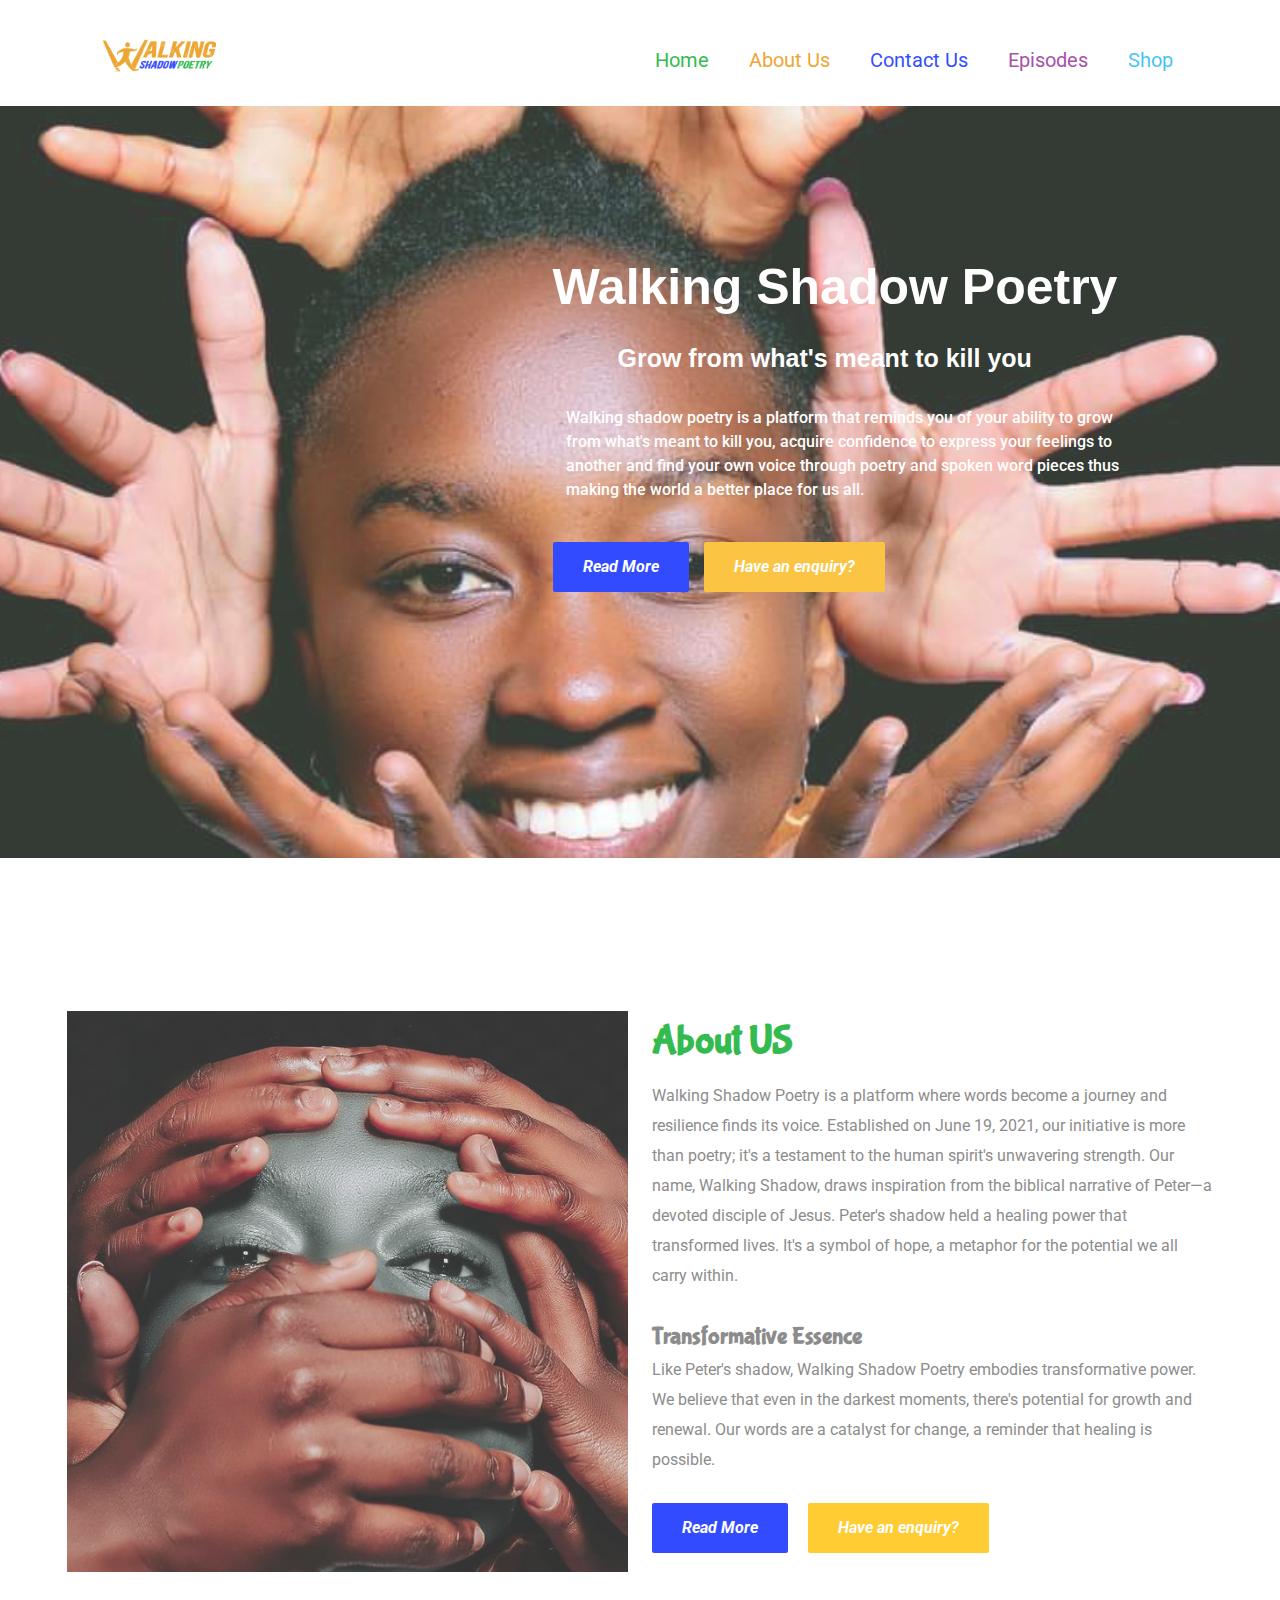
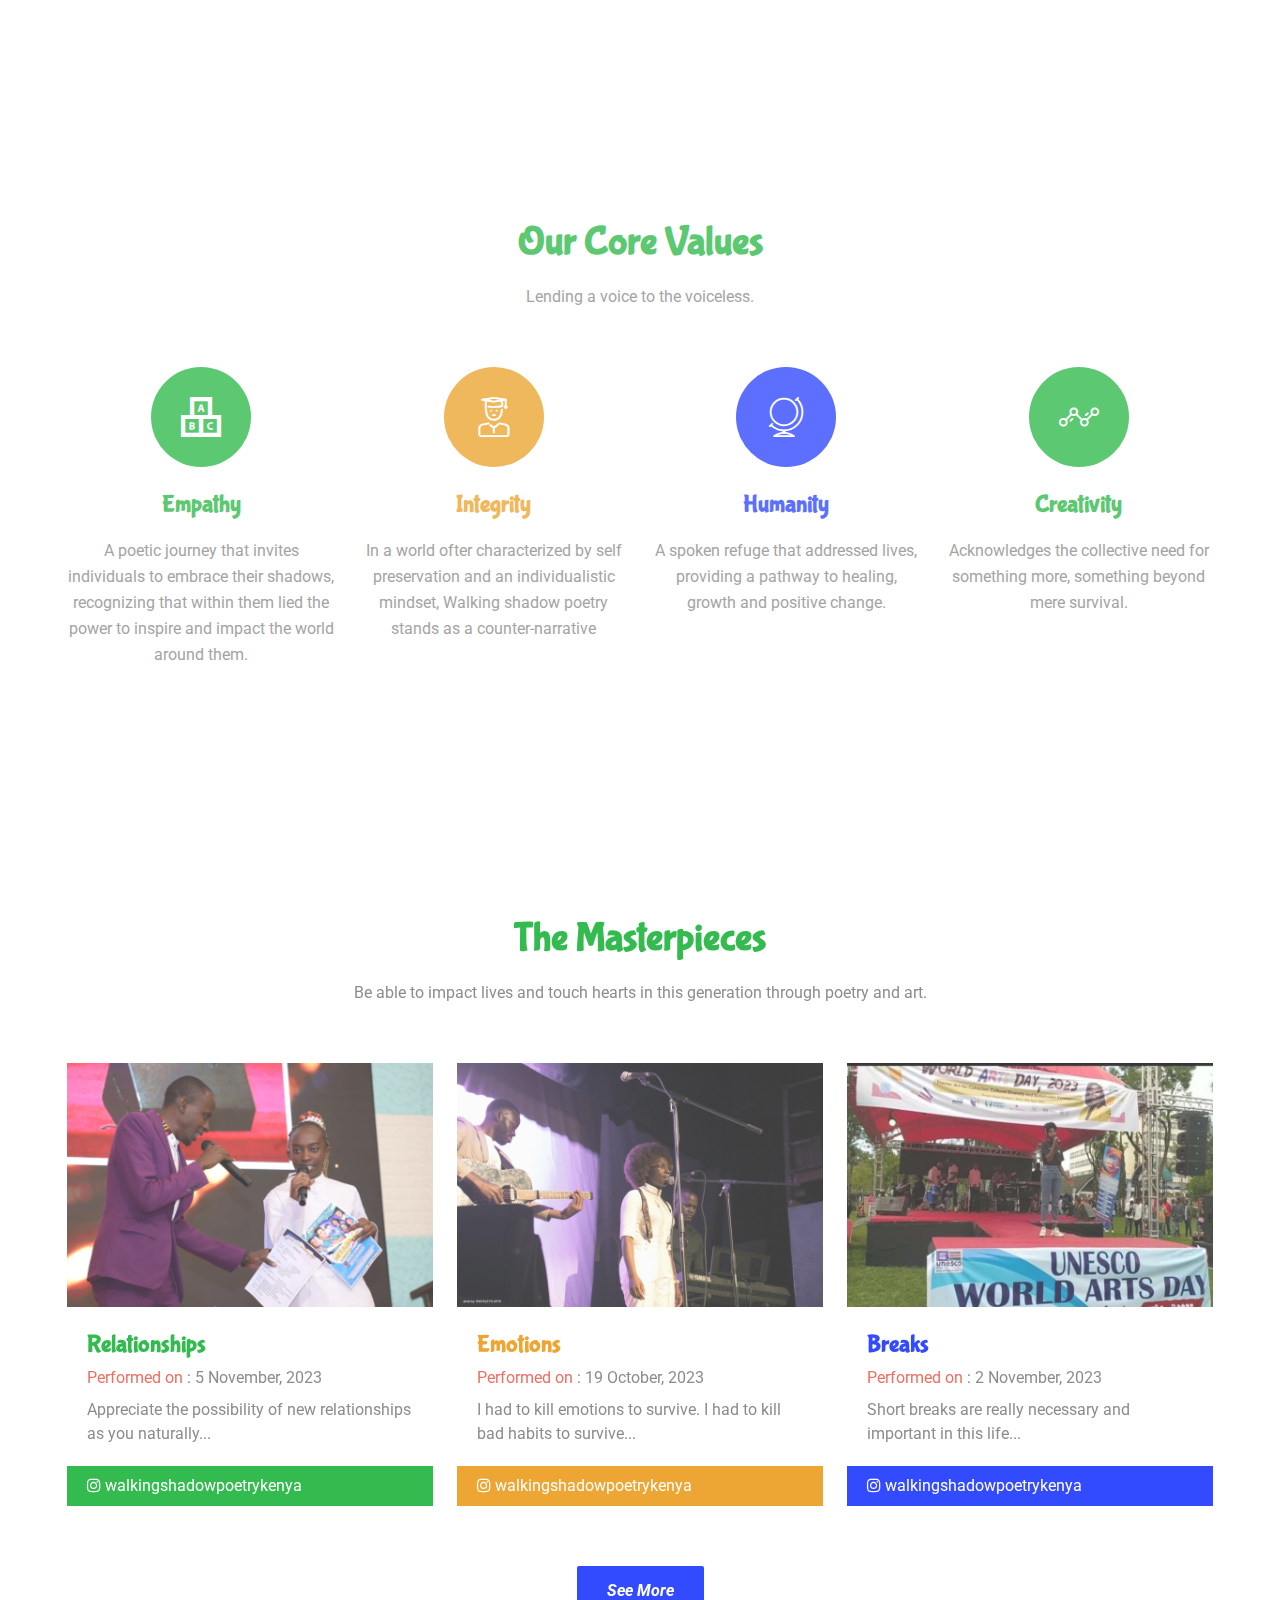
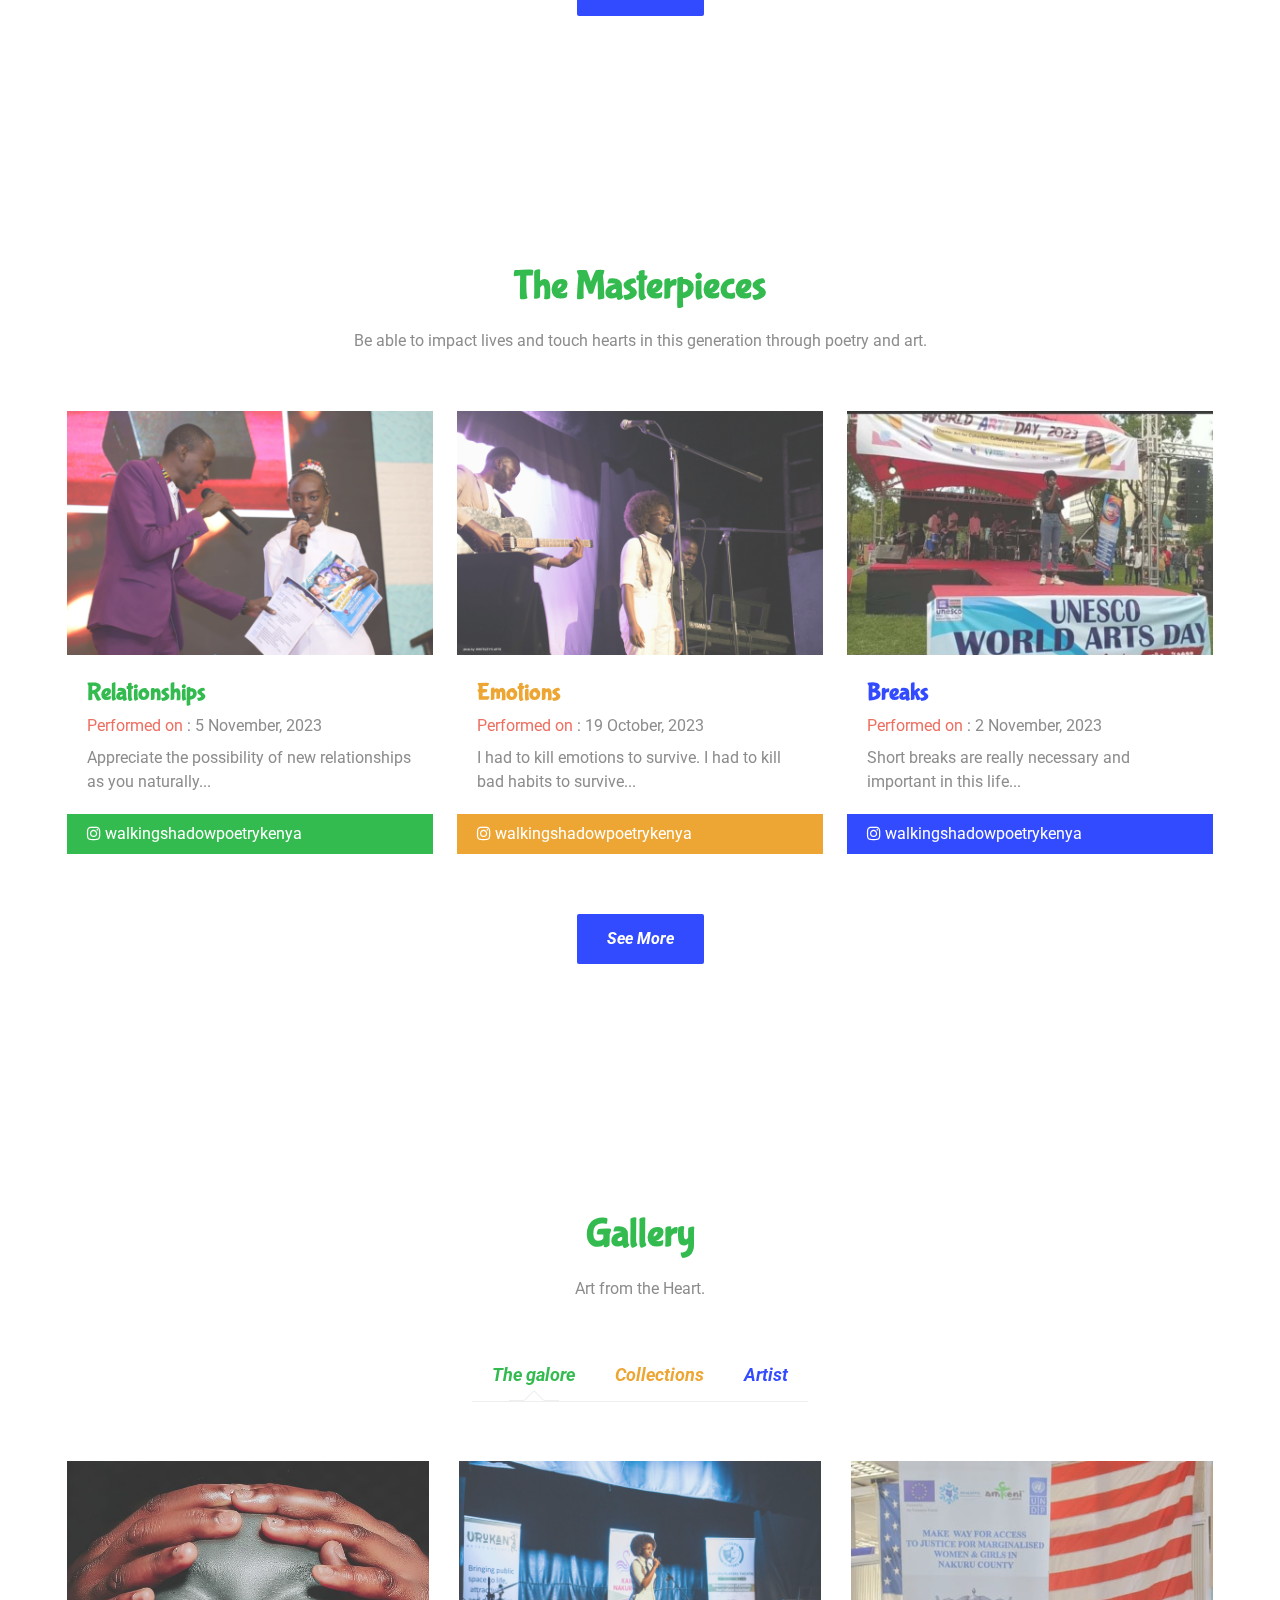
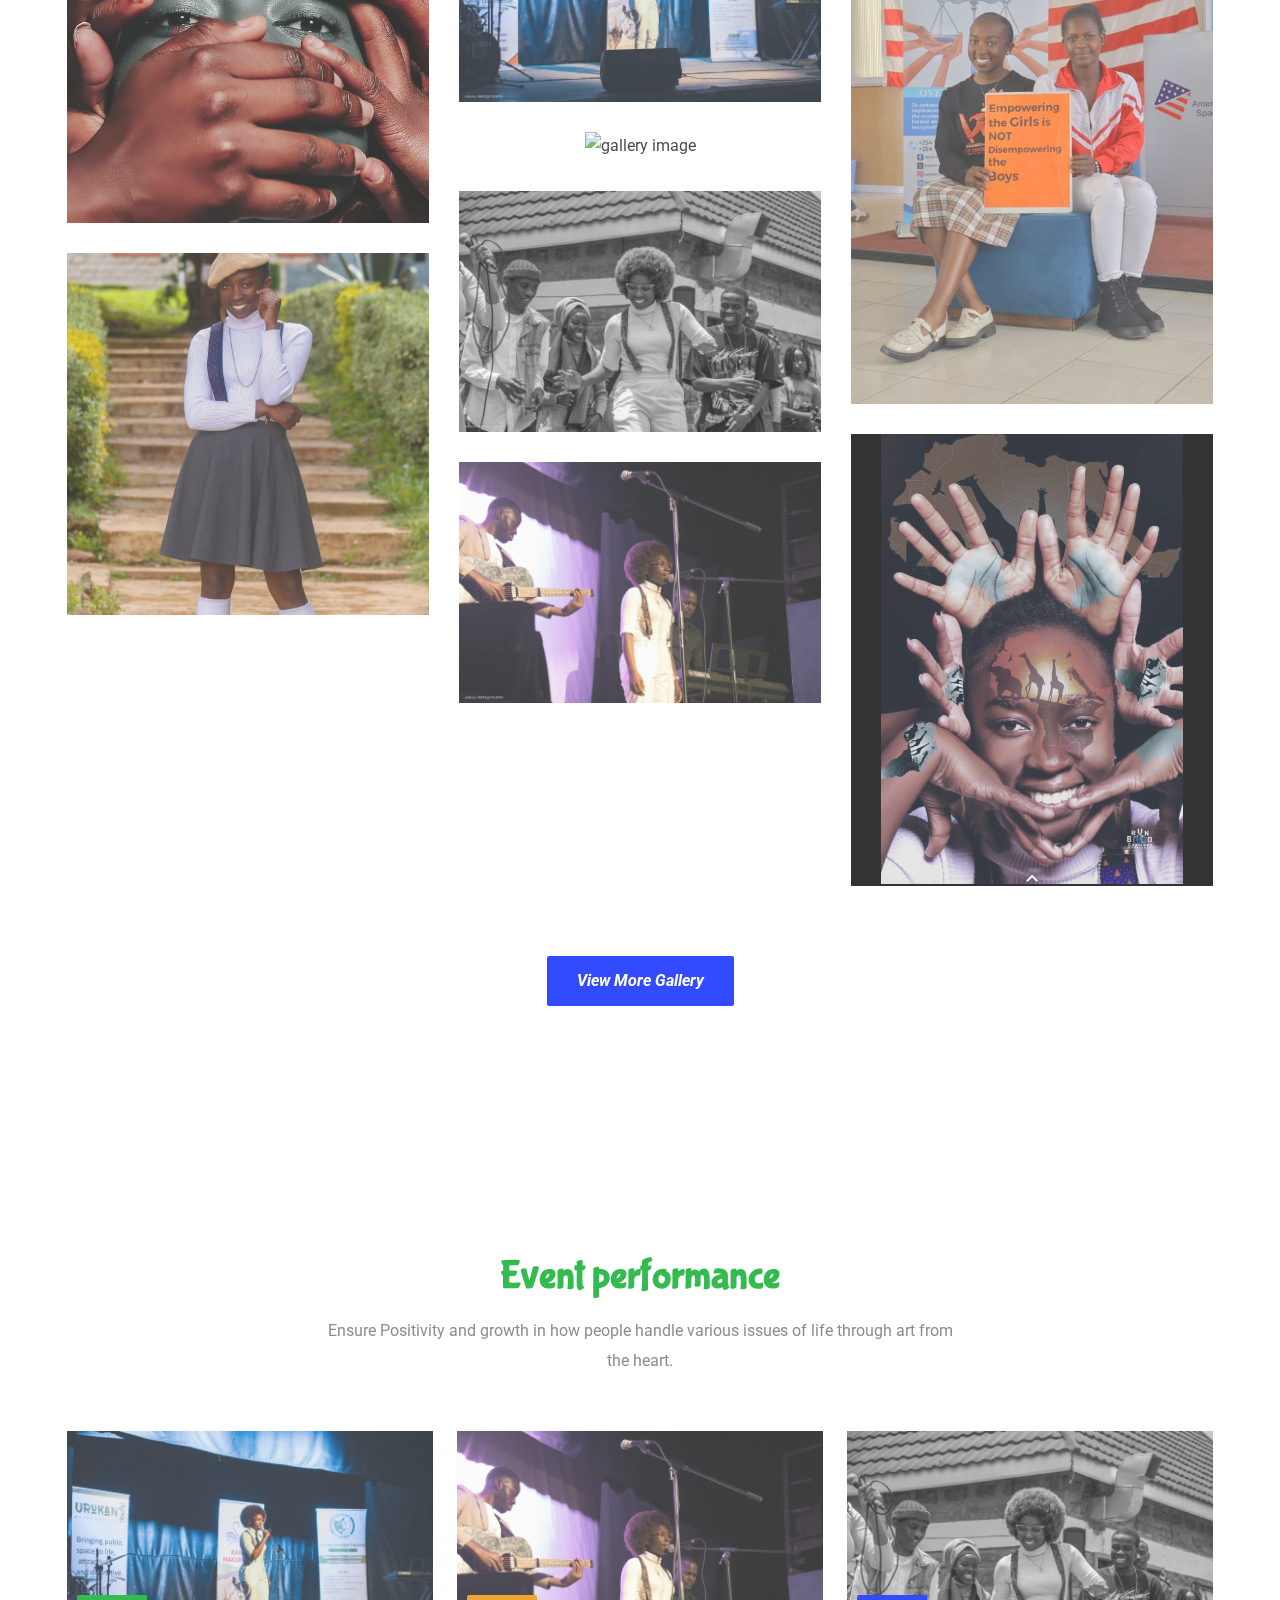
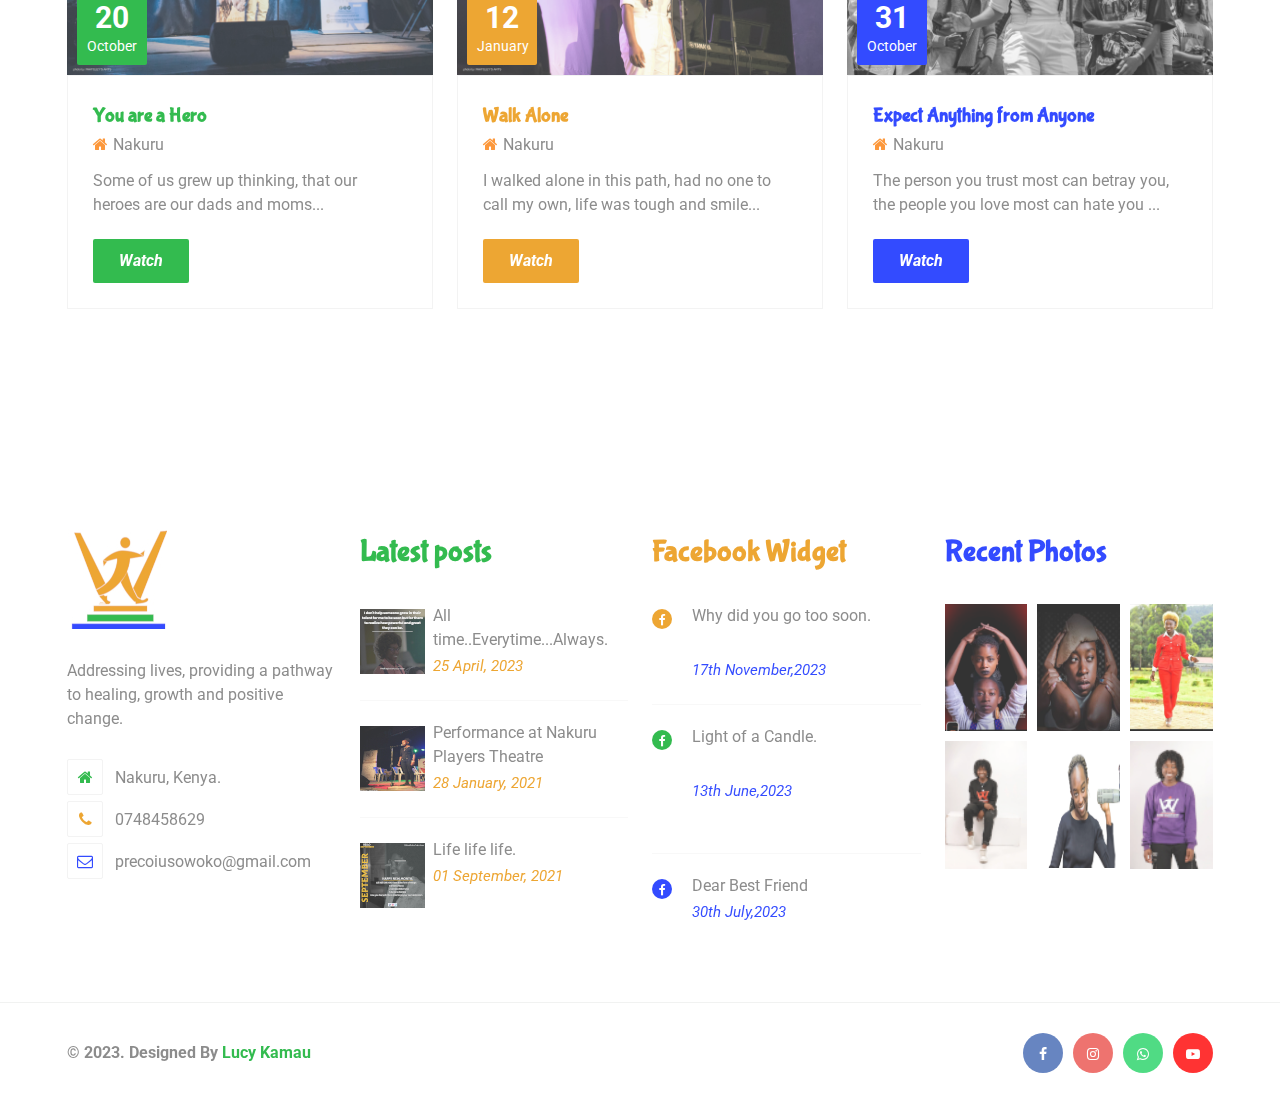
==== index.html @ 3e86ff29 "First Commit" ====
<!DOCTYPE html>
<html lang="en">

<head>
  <meta charset="utf-8">
  <meta http-equiv="X-UA-Compatible" content="IE=edge">
  <meta name="viewport" content="width=device-width, initial-scale=1">
  <!-- The above 3 meta tags *must* come first in the head; any other head content must come *after* these tags -->
  <title>Walking Shadow Poetry</title>
  <link href="images/logo.png" rel="shortcut icon" type="image/vnd.microsoft.icon" />

  <!-- Google fonts -->
  <link rel="preconnect" href="https://fonts.googleapis.com">
  <link rel="preconnect" href="https://fonts.gstatic.com" crossorigin>
  <link
    href="https://fonts.googleapis.com/css2?family=Bubblegum+Sans&family=Roboto:ital,wght@0,100;0,300;0,400;0,500;0,700;0,900;1,100;1,300;1,400;1,500;1,700;1,900&display=swap"
    rel="stylesheet">

  <!-- Bootstrap -->
  <link href="assets/css/bootstrap.min.css" rel="stylesheet">

  <!-- Font-awesome -->
  <link href="assets/css/font-awesome.min.css" rel="stylesheet">

  <!-- Flaticon -->
  <link href="assets/flaticon/flaticon.css" rel="stylesheet">

  <!-- lightcase -->
  <link href="assets/css/lightcase.css" rel="stylesheet">

  <!-- Swiper -->
  <link href="assets/css/swiper.min.css" rel="stylesheet">

  <!-- quick-view -->
  <link href="assets/css/quick-view.css" rel="stylesheet">

  <!-- nstSlider -->
  <link href="assets/css/jquery.nstSlider.css" rel="stylesheet">

  <!-- flexslider -->
  <link href="assets/css/flexslider.css" rel="stylesheet">

  <!-- Style -->
  <link href="assets/css/rtl.css" rel="stylesheet">

  <!-- Style -->
  <link href="assets/css/style.css" rel="stylesheet">

  <!-- Responsive -->
  <link href="assets/css/responsive.css" rel="stylesheet">


</head>

<body id="scroll-top" class="home-3">
  

  <!-- mobile menu start here -->
  <div class="mobile-menu-area">
    <div class="logo-area">
      <a class="logo" href="index.html"><img src="images/logo.png" alt="logo" class="img-responsive"></a>
      <button type="button" class="navbar-toggle collapsed d-md-none" data-toggle="collapse"
        data-target="#bs-example-navbar-collapse-1" aria-expanded="false">
        <span class="sr-only">Toggle navigation</span>
        <span class="icon-bar"></span>
        <span class="icon-bar"></span>
        <span class="icon-bar"></span>
      </button>
    </div>

    <div class="mobile-menu">
      <ul class="m-menu">
        <li class="dropdown-submenu">
          <a href="index.html">Home</a>
        </li>
        <li class="dropdown-submenu">
          <a href="blog.html">About Us</a>
        </li>
        <li><a href="contact.html">Contact Us</a></li>
        <li><a href="https://walkingshadowpoetry.com/blog/" target="_blank">Episodes</a></li>
        <li><a href="https://walkingshadowpoetry.com/shop/" target="_blank">Shop</a></li>
      </ul>
    </div>
  </div>
  <!-- mobile menu ending here -->


  <header class="header-three">
    <div class="main-menu">
      <div class="container">
        <div class="row no-gutters">
          <nav class="main-menu-area w-100">
            <div class="logo-area">
              <a class="" href="index.html"><img src="images/logo.png" alt="logo" class="img-responsive"></a>
              <button type="button" class="navbar-toggle collapsed d-md-none" data-toggle="collapse"
                data-target="#bs-example-navbar-collapse-1" aria-expanded="false">
                <span class="sr-only">Toggle navigation</span>
                <span class="icon-bar"></span>
                <span class="icon-bar"></span>
                <span class="icon-bar"></span>
              </button>
            </div>
            <div class="menu-area">
              <ul class="menu">
                <li class="dropdown">
                  <a href="index.html" class="dropdown-toggle" data-toggle="dropdown" role="button" aria-haspopup="true"
                    aria-expanded="false">Home</a>
                </li>
                <li class="dropdown">
                  <a href="blog.html" class="dropdown-toggle" data-toggle="dropdown" role="button" aria-haspopup="true"
                    aria-expanded="false">About Us</a>
                </li>
                <li><a href="contact.html">Contact Us</a></li>
                <li class="dropdown">
                  <a href="https://walkingshadowpoetry.com/blog/" class="dropdown-toggle" data-toggle="dropdown" role="button" aria-haspopup="true"
                    aria-expanded="false" target="_blank">Episodes</a>
                </li>
                <li class="dropdown">
                  <a href="https://walkingshadowpoetry.com/shop/" class="dropdown-toggle" data-toggle="dropdown" role="button" aria-haspopup="true"
                    aria-expanded="false" target="_blank">Shop</a>
                </li>
              </ul>
             
            </div>
          </nav>
        </div>
      </div>
    </div>
  </header>
  <!-- header End here -->


  <!-- Banner Start here -->
  <section class="banner banner-three">
    <div class="banner-slider swiper-container">
      <div class="swiper-wrapper">
        <div class="banner-item slide-one swiper-slide">
          <div class="container">
            <div class="row">
              <div class="offset-lg-5 col-lg-6 col-xs-12">
                <div class="banner-content">
                  <h3>Walking Shadow Poetry</h3>
                  <h4> Grow from what's meant to kill you</h4><br>
                  <p>Walking shadow poetry is a platform that reminds you of your ability to grow from 
                    what's meant to kill you, acquire confidence to express your feelings to another 
                    and find your own voice through poetry and spoken word pieces thus making the world 
                    a better place for us all.</p>
                  <ul>
                    <li><a href="blog.html" class="button-default">Read More</a></li>
                    <li><a href="contact.html" class="button-default">Have an enquiry?</a></li>
                  </ul>
                </div><!-- banner-content -->
              </div>
            </div>
          </div><!-- container -->
        </div><!-- slide item -->
      </div>
  </section><!-- banner -->
  <!-- Banner End here -->


  <!-- About Start here -->
  <section class="about about-two padding-120">
    <div class="container">
      <div class="row">
        <div class="col-lg-6">
          <div class="about-image">
            <img src="images/about/about.png" alt="about image" class="img-responsive">
          </div>
        </div>
        <div class="col-lg-6">
          <div class="about-content">
            <h3>About US</h3>
            <p>Walking Shadow Poetry is a platform where words become a journey and resilience finds its voice. 
              Established on June 19, 2021, our initiative is more than poetry; it's a testament to the human spirit's unwavering strength.
              Our name, Walking Shadow, draws inspiration from the biblical narrative of Peter—a devoted disciple of Jesus. 
              Peter's shadow held a healing power that transformed lives. 
              It's a symbol of hope, a metaphor for the potential we all carry within.              
              </p>
              <h4>Transformative Essence</h4>
              <p>Like Peter's shadow, Walking Shadow Poetry embodies transformative power.
                We believe that even in the darkest moments, there's potential for growth and renewal.
                Our words are a catalyst for change, a reminder that healing is possible.
              </p>
            <ul>
              <li><a href="blog.html" class="button-default">Read More</a></li>
              <li><a href="contact.html" class="button-default">Have an enquiry?</a></li>
            </ul>
          </div><!-- about content -->
        </div>
      </div><!-- row -->
    </div><!-- container -->
  </section><!-- about -->
  <!-- About End here -->


  <!-- facility Start here -->
  <section class="facility facility-three padding-120">
    <div class="container">
      <div class="section-header">
        <h3>Our Core Values</h3>
       <p>Lending a voice to the voiceless.</p>
      </div>
      <div class="row">
        <div class="col-lg-3 col-sm-6 col-xs-12">
          <div class="facility-item">
            <span class="icon flaticon-symbols"></span>
            <h4>Empathy</h4>
            <p>A poetic journey that invites individuals to embrace their shadows, 
              recognizing that within them lied the power to inspire and impact the world around them.</p>
          </div><!-- facility item -->
        </div>
        <div class="col-lg-3 col-sm-6 col-xs-12">
          <div class="facility-item">
            <span class="icon flaticon-avatar"></span>
            <h4> Integrity</h4>
            <p>In a world ofter characterized by self preservation and an individualistic mindset, Walking shadow poetry stands as a counter-narrative</p>
          </div><!-- facility item -->
        </div>
        <div class="col-lg-3 col-sm-6 col-xs-12">
          <div class="facility-item">
            <span class="icon flaticon-world"></span>
            <h4>Humanity</h4>
            <p>A spoken refuge that addressed lives, providing a pathway to healing, growth and positive change.</p>
          </div><!-- facility item -->
        </div>
        <div class="col-lg-3 col-sm-6 col-xs-12">
          <div class="facility-item">
            <span class="icon flaticon-line-chart"></span>
            <h4>Creativity</h4>
            <p>Acknowledges the collective need for something more, something beyond mere survival.</p>
          </div><!-- facility item -->
        </div>
      </div><!-- row -->
    </div><!-- container -->
  </section><!-- facility -->
  <!-- facility End here -->


  <!-- Classes Start here -->
  <section class="classes padding-120">
    <div class="container">
      <div class="section-header">
        <h3>The Masterpieces</h3>
        <p>Be able to impact lives and touch hearts in this generation through poetry and art.</p>
      </div>
      <div class="row">
        <div class="col-lg-4 col-sm-6 col-xs-12">
          <div class="class-item">
            <div class="image">
              <img src="images/classes/class_01.jpg" alt="class image" class="img-responsive">
            </div>
            <div class="content">
              <h4><a href="https://www.instagram.com/reel/CzQvh7-sr_r/">Relationships</a></h4>
              <p><span>Performed on</span> : 5 November, 2023</p>
              <p>Appreciate the possibility of new relationships as you naturally...</p>
            </div>
            <div class="address">
              <p><span><i class="fa fa-instagram" aria-hidden="true"></i></span> walkingshadowpoetrykenya</p>
            </div>
          </div><!-- class item -->
        </div>
        <div class="col-lg-4 col-sm-6 col-xs-12">
          <div class="class-item">
            <div class="image">
              <img src="images/classes/class_02.jpg" alt="class image" class="img-responsive">
            </div>
            <div class="content">
              <h4><a href="https://www.instagram.com/reel/CylsgfdMdG7/">Emotions</a></h4>
              <p><span>Performed on</span> : 19 October, 2023</p>
              <p>I had to kill emotions to survive. I had to kill bad habits to survive...</p>
            </div>
            <div class="address">
              <p><span><i class="fa fa-instagram" aria-hidden="true"></i></span> walkingshadowpoetrykenya</p>
            </div>
          </div><!-- class item -->
        </div>
        <div class="col-lg-4 col-sm-6 col-xs-12">
          <div class="class-item">
            <div class="image">
              <img src="images/classes/class_03.jpg" alt="class image" class="img-responsive">
            </div>
            <div class="content">
              <h4><a href="https://www.instagram.com/reel/CzIcaKrtEfl/">Breaks</a></h4>
              <p><span>Performed on</span> : 2 November, 2023</p>
              <p>Short breaks are really necessary and important in this life...</p>
            </div>
            <div class="address">
              <p><span><i class="fa fa-instagram" aria-hidden="true"></i></span> walkingshadowpoetrykenya</p>
            </div>
          </div><!-- class item -->
        </div>
      </div><!-- row -->
      <div class="class-button">
        <a href="https://www.instagram.com/walkingshadowpoetrykenya/" class="button-default">See More </a>
      </div>
    </div><!-- container -->
  </section><!-- classes -->
  <!-- Classes End here -->

   <!-- Classes Start here -->
  <section class="classes padding-120">
    <div class="container">
      <div class="section-header">
        <h3>The Masterpieces</h3>
        <p>Be able to impact lives and touch hearts in this generation through poetry and art.</p>
      </div>
      <div class="row">
        <div class="col-lg-4 col-sm-6 col-xs-12">
          <div class="class-item">
            <div class="image">
              <img src="images/classes/class_01.jpg" alt="class image" class="img-responsive">
            </div>
            <div class="content">
              <h4><a href="https://www.instagram.com/reel/CzQvh7-sr_r/">Relationships</a></h4>
              <p><span>Performed on</span> : 5 November, 2023</p>
              <p>Appreciate the possibility of new relationships as you naturally...</p>
            </div>
            <div class="address">
              <p><span><i class="fa fa-instagram" aria-hidden="true"></i></span> walkingshadowpoetrykenya</p>
            </div>
          </div><!-- class item -->
        </div>
        <div class="col-lg-4 col-sm-6 col-xs-12">
          <div class="class-item">
            <div class="image">
              <img src="images/classes/class_02.jpg" alt="class image" class="img-responsive">
            </div>
            <div class="content">
              <h4><a href="https://www.instagram.com/reel/CylsgfdMdG7/">Emotions</a></h4>
              <p><span>Performed on</span> : 19 October, 2023</p>
              <p>I had to kill emotions to survive. I had to kill bad habits to survive...</p>
            </div>
            <div class="address">
              <p><span><i class="fa fa-instagram" aria-hidden="true"></i></span> walkingshadowpoetrykenya</p>
            </div>
          </div><!-- class item -->
        </div>
        <div class="col-lg-4 col-sm-6 col-xs-12">
          <div class="class-item">
            <div class="image">
              <img src="images/classes/class_03.jpg" alt="class image" class="img-responsive">
            </div>
            <div class="content">
              <h4><a href="https://www.instagram.com/reel/CzIcaKrtEfl/">Breaks</a></h4>
              <p><span>Performed on</span> : 2 November, 2023</p>
              <p>Short breaks are really necessary and important in this life...</p>
            </div>
            <div class="address">
              <p><span><i class="fa fa-instagram" aria-hidden="true"></i></span> walkingshadowpoetrykenya</p>
            </div>
          </div><!-- class item -->
        </div>
      </div><!-- row -->
      <div class="class-button">
        <a href="https://www.instagram.com/walkingshadowpoetrykenya/" class="button-default">See More </a>
      </div>
    </div><!-- container -->
  </section><!-- classes -->
  <!-- Classes End here -->

  <!-- Gallery Start here -->
  <section class="gallery padding-120">
    <div class="container">
      <div class="section-header">
        <h3>Gallery</h3>
        <p>Art from the Heart.</p>
      </div>
      <ul class="gallery-menu">
        <li class="active" data-filter="*">The galore</li>
        <li data-filter=".branding">Collections</li>
        <li data-filter=".development">Artist</li>
      </ul>

      <div class="gallery-items">
        <div class="gallery-item branding packing">
          <div class="gallery-image">
            <img src="images/gallery/gallery_11.jpg" alt="gallery image" class="img-responsive">
            <div class="gallery-overlay">
              <div class="bg"></div>
            </div>
            <div class="gallery-content">
              <h4>Aim</h4>
              <span>Lending a voice to the voiceless.</span>
            </div>
          </div>
        </div><!-- gallery item -->
        <div class="gallery-item development photography">
          <div class="gallery-image">
            <img src="images/gallery/gallery_03.jpg" alt="gallery image" class="img-responsive">
            <div class="gallery-overlay">
              <div class="bg"></div>
            </div>
            <div class="gallery-content">
              <h4>Motto</h4>
              <span>Art from the Heart</span>
            </div>
          </div>
        </div><!-- gallery item -->
        <div class="gallery-item development photography">
          <div class="gallery-image">
            <img src="images/gallery/gallery_17.jpg" alt="gallery image" class="img-responsive">
            <div class="gallery-overlay">
              <div class="bg"></div>
            </div>
            <div class="gallery-content">
              <h4>Motto</h4>
              <span>Art from the Heart</span>
            </div>
          </div>
        </div><!-- gallery item -->
        <div class="gallery-item development photography">
          <div class="gallery-image">
            <img src="images/gallery/gallery_18.jpg" alt="gallery image" class="img-responsive">
            <div class="gallery-overlay">
              <div class="bg"></div>
            </div>
            <div class="gallery-content">
              <h4>Motto</h4>
              <span>Art from the Heart</span>
            </div>
          </div>
        </div><!-- gallery item -->
        <div class="gallery-item branding packing">
          <div class="gallery-image">
            <img src="images/gallery/gallery_05.jpg" alt="gallery image" class="img-responsive">
            <div class="gallery-overlay">
              <div class="bg"></div>
            </div>
            <div class="gallery-content">
              <h4>Core Values</h4>
              <span> Empathy <br>Integrity <br> Humanity <br> Creativity</span>
            </div>
          </div>
        </div><!-- gallery item -->
        <div class="gallery-item development photography">
          <div class="gallery-image">
            <img src="images/gallery/gallery_12.jpg" alt="gallery image" class="img-responsive">
            <div class="gallery-overlay">
              <div class="bg"></div>
            </div>
            <div class="gallery-content">
              <h4>Mission</h4>
              <span>Ensure Positivity and growth in how people <br> handle various issues of life through <br> art from the heart.</span>
            </div>
          </div>
        </div><!-- gallery item -->
        <div class="gallery-item branding packing">
          <div class="gallery-image">
            <img src="images/gallery/gallery_10.jpg" alt="gallery image" class="img-responsive">
            <div class="gallery-overlay">
              <div class="bg"></div>
            </div>
            <div class="gallery-content">
              <h4>Our Slogan</h4>
              <span>Grow from what's meant to kill you.</span>
            </div>
          </div>
        </div><!-- gallery item -->
        <div class="gallery-item branding packing">
          <div class="gallery-image">
            <img src="images/gallery/gallery_04.jpg" alt="gallery image" class="img-responsive">
            <div class="gallery-overlay">
              <div class="bg"></div>
            </div>
            <div class="gallery-content">
              <h4>Vision</h4>
              <span>Be able to impact lives and touch <br>hearts in this generation through <br> poetry and art.</span>
            </div>
          </div>
        </div><!-- gallery item -->
      </div><!-- gallery items -->
      <div class="gallery-button"><a href="https://www.facebook.com/kenyanpoetess?mibextid=ZbWKwL" class="button-default">View More Gallery</a></div>
    </div><!-- container -->
  </section><!-- gallery -->
  <!-- Gallery End here -->

  <!-- Event Start here -->
  <section class="event event-two padding-120">
    <div class="container">
      <div class="section-header">
        <h3>Event performance</h3>
        <p> Ensure Positivity and growth in how people handle various issues of life through art from the heart.</p>
      </div>
      <div class="event-items">
        <div class="row">
          <div class="col-lg-4 col-sm-6 col-xs-12">
            <div class="event-item">
              <div class="event-image">
                <img src="images/event/event_01.jpg" alt="event image" class="img-responsive">
                <div class="date">
                  <span>20</span>
                  <p>October</p>
                </div>
              </div>
              <div class="event-content">
                <h4>You are a Hero</h4>
                <ul>
                  <li><span><i class="fa fa-home" aria-hidden="true"></i></span>Nakuru</li>
                </ul>
                <p>Some of us grew up thinking, that our heroes are our dads and moms...</p>
                <a href="https://www.youtube.com/watch?v=axwF00RH97c" class="button-default">Watch</a>
              </div>
            </div>
          </div>
          <div class="col-lg-4 col-sm-6 col-xs-12">
            <div class="event-item">
              <div class="event-image">
                <img src="images/event/event_02.jpg" alt="event image" class="img-responsive">
                <div class="date">
                  <span>12</span>
                  <p>January</p>
                </div>
              </div>
              <div class="event-content">
                <h4>Walk Alone</h4>
                <ul>
                  <li><span><i class="fa fa-home" aria-hidden="true"></i></span>Nakuru</li>
                </ul>
                <p>I walked alone in this path, had no one to call my own, life was tough and smile...</p>
                <a href="https://www.youtube.com/watch?v=8UaPo7daicg" class="button-default">Watch</a>
              </div>
            </div>
          </div>
          <div class="col-lg-4 col-sm-6 col-xs-12">
            <div class="event-item">
              <div class="event-image">
                <img src="images/event/event_03.jpg" alt="event image" class="img-responsive">
                <div class="date">
                  <span>31</span>
                  <p>October</p>
                </div>
              </div>
              <div class="event-content">
                <h4>Expect Anything from Anyone</h4>
                <ul>
                  <li><span><i class="fa fa-home" aria-hidden="true"></i></span>Nakuru</li>
                </ul>
                <p>The person you trust most can betray you, the people you love most can hate you ...</p>
                <a href="https://www.youtube.com/watch?v=m9upy32Yo2Y" class="button-default">Watch</a>
              </div>
            </div>
          </div>
        </div><!-- row -->
      </div><!-- event items -->
    </div><!-- container -->
  </section><!-- event blog -->
  <!-- event End here -->

  <!-- Footer Start here -->
  <footer>
    <div class="footer-top">
      <div class="container">
        <div class="row">
          <div class="col-lg-3 col-sm-6 col-xs-12">
            <div class="footer-item">
              <div class="title"><img src="images/logo_bottom.jpg" alt="logo" class="img-responsive"></div>
              <div class="footer-about">
                <p> Addressing lives, providing a pathway to healing, growth and positive change.
                </p>
                <ul>
                  <li><span><i class="fa fa-home" aria-hidden="true"></i></span> Nakuru, Kenya.</li>
                  <li><span><i class="fa fa-phone" aria-hidden="true"></i></span> 0748458629</li>
                  <li><span><i class="fa fa-envelope-o" aria-hidden="true"></i></span> precoiusowoko@gmail.com</li>
                </ul>
              </div>
            </div>
          </div>
          <div class="col-lg-3 col-sm-6 col-xs-12">
            <div class="footer-item">
              <h4 class="title">Latest posts</h4>
              <ul class="footer-post">
                <li>
                  <div class="image">
                    <a href="https://web.facebook.com/photo.php?fbid=239541511947698&set=pb.100076755522338.-2207520000&type=3"><img src="images/blog/footer_post_01.jpg" alt="post image"
                        class="img-responsive"></a>
                  </div>
                  <div class="content">
                    <p><a href="https://web.facebook.com/photo.php?fbid=239541511947698&set=pb.100076755522338.-2207520000&type=3">All time..Everytime...Always.</a></p>
                    <span>25 April, 2023</span>
                  </div>
                </li>
                <li>
                  <div class="image">
                    <a href="https://web.facebook.com/photo.php?fbid=201353765766473&set=pb.100076755522338.-2207520000&type=3"><img src="images/blog/footer_post_02.jpg" alt="post image"
                        class="img-responsive"></a>
                  </div>
                  <div class="content">
                    <p><a href="https://web.facebook.com/photo.php?fbid=201353765766473&set=pb.100076755522338.-2207520000&type=3">Performance at Nakuru Players Theatre</a></p>
                    <span>28 January, 2021</span>
                  </div>
                </li>
                <li>
                  <div class="image">
                    <a href="https://web.facebook.com/photo.php?fbid=309506148284567&set=pb.100076755522338.-2207520000&type=3"><img src="images/blog/footer_post_03.jpg" alt="post image"
                        class="img-responsive"></a>
                  </div>
                  <div class="content">
                    <p><a href="https://web.facebook.com/photo.php?fbid=309506148284567&set=pb.100076755522338.-2207520000&type=3">Life life life.</a></p>
                    <span>01 September, 2021</span>
                  </div>
                </li>
              </ul>
            </div>
          </div>
          <div class="col-lg-3 col-sm-6 col-xs-12">
            <div class="footer-item">
              <h4 class="title">Facebook Widget</h4>
              <ul class="twitter-post">
                <li>
                  <div class="icon"><i class="fa fa-facebook" aria-hidden="true"></i></div>
                  <div class="content">
                    <p>Why did you go too soon.</p> <br>
                    <span>17th November,2023</span>
                  </div>
                </li>
                <li>
                  <div class="icon"><i class="fa fa-facebook" aria-hidden="true"></i></div>
                  <div class="content">
                    <p>Light of a Candle.</p> <br>
                    <span>13th June,2023</span> <br> <br>
                  </div>
                </li>
                <li>
                  <div class="icon"><i class="fa fa-facebook" aria-hidden="true"></i></div>
                  <div class="content">
                    <p>Dear Best Friend</p>
                    <span>30th July,2023</span>
                  </div>
                </li>
              </ul>
            </div>
          </div>
          <div class="col-lg-3 col-sm-6 col-xs-12">
            <div class="footer-item">
              <h4 class="title">Recent Photos</h4>
              <ul class="photos">
                <li><a href="https://www.facebook.com/kenyanpoetess?mibextid=ZbWKwL"><img src="images/sidebar/gallery_01.jpg" alt="gallery image" class="img-responsive"></a>
                </li>
                <li><a href="https://www.facebook.com/kenyanpoetess?mibextid=ZbWKwL"><img src="images/sidebar/gallery_02.jpg" alt="gallery image" class="img-responsive"></a>
                </li>
                <li><a href="https://www.facebook.com/kenyanpoetess?mibextid=ZbWKwL"><img src="images/sidebar/gallery_03.jpg" alt="gallery image" class="img-responsive"></a>
                </li>
                <li><a href="https://www.facebook.com/kenyanpoetess?mibextid=ZbWKwL"><img src="images/sidebar/gallery_04.jpg" alt="gallery image" class="img-responsive"></a>
                </li>
                <li><a href="https://www.facebook.com/kenyanpoetess?mibextid=ZbWKwL"><img src="images/sidebar/gallery_05.jpg" alt="gallery image" class="img-responsive"></a>
                </li>
                <li><a href="https://www.facebook.com/kenyanpoetess?mibextid=ZbWKwL"><img src="images/sidebar/gallery_06.jpg" alt="gallery image" class="img-responsive"></a>
                </li>
                </li>
              </ul>
            </div>
          </div>
        </div><!-- row -->
      </div><!-- container -->
    </div><!-- footer top -->
    <div class="footer-bottom">
      <div class="container">
        <div class="row">
          <div class="col-lg-6 col-xs-12">
            <p>&copy; 2023. Designed By <a href="https://lucykamau.netlify.app/" target="_blank">Lucy Kamau</a></p>
          </div>
          <div class="col-lg-6 col-xs-12">
            <ul class="social-default">
              <li><a href="https://www.facebook.com/kenyanpoetess?mibextid=ZbWKwL"><i class="fa fa-facebook" aria-hidden="true"></i></a></li>
            <li><a href="https://www.instagram.com/walkingshadowpoetrykenya"><i class="fa fa-instagram" aria-hidden="true"></i></a></li>
              <li><a href="https://wa.me/0748458629"><i class="fa fa-whatsapp" aria-hidden="true"></i></a></li>
              <li><a href="https://youtube.com/@WalkingShadowPoetryKenya"><i class="fa fa-youtube-play" aria-hidden="true"></i></a></li>
            </ul>
          </div>
        </div><!-- row -->
      </div><!-- container -->
    </div><!-- footer bottom -->
  </footer>
  <a class="page-scroll scroll-top" href="#scroll-top"><i class="fa fa-angle-up" aria-hidden="true"></i></a>
  <!-- Footer End here -->


  <!-- jquery -->
  <script src="assets/js/jquery-1.12.4.min.js"></script>

  <!-- Bootstrap -->
  <script src="assets/js/bootstrap.bundle.min.js"></script>

  <!-- Isotope -->
  <script src="assets/js/isotope.min.js"></script>

  <!-- lightcase -->
  <script src="assets/js/lightcase.js"></script>

  <!-- counterup -->
  <script src="http://cdnjs.cloudflare.com/ajax/libs/waypoints/2.0.3/waypoints.min.js"></script>
  <script src="assets/js/jquery.counterup.min.js"></script>

  <!-- Swiper -->
  <script src="assets/js/swiper.jquery.min.js"></script>

  <!--progress-->
  <script src="assets/js/circle-progress.min.js"></script>

  <!--velocity-->
  <script src="assets/js/velocity.min.js"></script>

  <!--quick-view-->
  <script src="assets/js/quick-view.js"></script>

  <!--nstSlider-->
  <script src="assets/js/jquery.nstSlider.js"></script>

  <!--flexslider-->
  <script src="assets/js/flexslider-min.js"></script>

  <!--easing-->
  <script src="assets/js/jquery.easing.min.js"></script>

  <!--coundown-->
  <script src="assets/js/coundown.js"></script>

  <!-- custom -->
  <script src="assets/js/custom.js"></script>


</body>

</html>
---- assets/flaticon/flaticon.css ----
/*
  	Flaticon icon font: Flaticon
  	Creation date: 17/03/2021 06:06
  	*/

@font-face {
  font-family: "Flaticon";
  src: url("./Flaticon.eot");
  src: url("./Flaticon.eot?#iefix") format("embedded-opentype"),
       url("./Flaticon.woff") format("woff"),
       url("./Flaticon.ttf") format("truetype"),
       url("./Flaticon.svg#Flaticon") format("svg");
  font-weight: normal;
  font-style: normal;
}

@media screen and (-webkit-min-device-pixel-ratio:0) {
  @font-face {
    font-family: "Flaticon";
    src: url("./Flaticon.svg#Flaticon") format("svg");
  }
}

[class^="flaticon-"]:before, [class*=" flaticon-"]:before,
[class^="flaticon-"]:after, [class*=" flaticon-"]:after {   
	font-family: Flaticon;
    font-size: 20px;
	font-style: normal;
	//margin-left: 20px;
}

.flaticon-book:before { content: "\f100"; }
.flaticon-tags-outline:before { content: "\f101"; }
.flaticon-share:before { content: "\f102"; }
.flaticon-money-bag:before { content: "\f103"; }
.flaticon-like-2:before { content: "\f104"; }
.flaticon-pencil:before { content: "\f105"; }
.flaticon-pen:before { content: "\f106"; }
.flaticon-home:before { content: "\f107"; }
.flaticon-signs:before { content: "\f108"; }
.flaticon-search:before { content: "\f109"; }
.flaticon-shopping-cart:before { content: "\f10a"; }
.flaticon-like-1:before { content: "\f10b"; }
.flaticon-back:before { content: "\f10c"; }
.flaticon-message:before { content: "\f10d"; }
.flaticon-smartphone:before { content: "\f10e"; }
.flaticon-picture:before { content: "\f10f"; }
.flaticon-settings:before { content: "\f110"; }
.flaticon-house-outline:before { content: "\f111"; }
.flaticon-chat:before { content: "\f112"; }
.flaticon-calendar:before { content: "\f113"; }
.flaticon-like:before { content: "\f114"; }
.flaticon-construction:before { content: "\f115"; }
.flaticon-school-bus:before { content: "\f116"; }
.flaticon-expand:before { content: "\f117"; }
.flaticon-microphone:before { content: "\f118"; }
.flaticon-people-1:before { content: "\f119"; }
.flaticon-people:before { content: "\f11a"; }
.flaticon-alarm-clock:before { content: "\f11b"; }
.flaticon-phone-call:before { content: "\f11c"; }
.flaticon-student:before { content: "\f11d"; }
.flaticon-symbols:before { content: "\f11e"; }
.flaticon-line-chart:before { content: "\f11f"; }
.flaticon-world:before { content: "\f120"; }
.flaticon-avatar:before { content: "\f121"; }
---- assets/css/lightcase.css ----
/**
 * Lightcase - jQuery Plugin
 * The smart and flexible Lightbox Plugin.
 *
 * @author		Cornel Boppart <cornel@bopp-art.com>
 * @copyright	Author
 *
 * @version		2.3.6 (20/12/2016)
 */
/**
 * Lightcase settings
 *
 * Note: Override default settings for your project without touching this source code by simply
 * defining those variables within a SASS map called '$lightcase-custom'.
 *
 * // Example usage
 * $lightcase-custom: (
 *   'breakpoint': 768px
 * );
 */
@font-face {
  font-family: 'lightcase';
  src: url("../fonts/lightcase.eot?55356177");
  src: url("../fonts/lightcase.eot?55356177#iefix") format("embedded-opentype"), url("../fonts/lightcase.woff?55356177") format("woff"), url("../fonts/lightcase.ttf?55356177") format("truetype"), url("../fonts/lightcase.svg?55356177#lightcase") format("svg");
  font-weight: normal;
  font-style: normal;
}
/* line 12, ../scss/components/fonts/_font-lightcase.scss */
[class*='lightcase-icon-']:before {
  font-family: 'lightcase', sans-serif;
  font-style: normal;
  font-weight: normal;
  speak: none;
  display: inline-block;
  text-decoration: inherit;
  width: 1em;
  text-align: center;
  /* For safety - reset parent styles, that can break glyph codes*/
  font-variant: normal;
  text-transform: none;
  /* fix buttons height, for twitter bootstrap */
  line-height: 1em;
  /* Uncomment for 3D effect */
  /* text-shadow: 1px 1px 1px rgba(127, 127, 127, 0.3); */
}

/* Codes */
/* line 35, ../scss/components/fonts/_font-lightcase.scss */
.lightcase-icon-play:before {
  content: '\e800';
}

/* line 36, ../scss/components/fonts/_font-lightcase.scss */
.lightcase-icon-pause:before {
  content: '\e801';
}

/* line 37, ../scss/components/fonts/_font-lightcase.scss */
.lightcase-icon-close:before {
  content: '\e802';
}

/* line 38, ../scss/components/fonts/_font-lightcase.scss */
.lightcase-icon-prev:before {
  content: '\e803';
}

/* line 39, ../scss/components/fonts/_font-lightcase.scss */
.lightcase-icon-next:before {
  content: '\e804';
}

/* line 40, ../scss/components/fonts/_font-lightcase.scss */
.lightcase-icon-spin:before {
  content: '\e805';
}

/**
 * Mixin providing icon defaults to be used on top of font-lightcase.
 *
 * Example usage:
 * @include icon(#e9e9e9)
 */
/**
 * Mixin providing icon defaults including a hover status to be used
 * on top of font-lightcase.
 *
 * Example usage:
 * @include icon-hover(#e9e9e9, #fff)
 */
/**
 * Provides natural content overflow behavior and scrolling support
 * even so for touch devices.
 *
 * Example usage:
 * @include overflow()
 */
/**
 * Neutralizes/resets dimensions including width, height, position as well as margins,
 * paddings and styles. Used to enforce a neutral and unstyled look and behavoir!
 *
 * Example usage:
 * @include clear(true)
 *
 * @param boolean $important
 */
@-webkit-keyframes lightcase-spin {
  0% {
    -webkit-transform: rotate(0deg);
    -moz-transform: rotate(0deg);
    -o-transform: rotate(0deg);
    transform: rotate(0deg);
  }
  100% {
    -webkit-transform: rotate(359deg);
    -moz-transform: rotate(359deg);
    -o-transform: rotate(359deg);
    transform: rotate(359deg);
  }
}
@-moz-keyframes lightcase-spin {
  0% {
    -webkit-transform: rotate(0deg);
    -moz-transform: rotate(0deg);
    -o-transform: rotate(0deg);
    transform: rotate(0deg);
  }
  100% {
    -webkit-transform: rotate(359deg);
    -moz-transform: rotate(359deg);
    -o-transform: rotate(359deg);
    transform: rotate(359deg);
  }
}
@-o-keyframes lightcase-spin {
  0% {
    -webkit-transform: rotate(0deg);
    -moz-transform: rotate(0deg);
    -o-transform: rotate(0deg);
    transform: rotate(0deg);
  }
  100% {
    -webkit-transform: rotate(359deg);
    -moz-transform: rotate(359deg);
    -o-transform: rotate(359deg);
    transform: rotate(359deg);
  }
}
@-ms-keyframes lightcase-spin {
  0% {
    -webkit-transform: rotate(0deg);
    -moz-transform: rotate(0deg);
    -o-transform: rotate(0deg);
    transform: rotate(0deg);
  }
  100% {
    -webkit-transform: rotate(359deg);
    -moz-transform: rotate(359deg);
    -o-transform: rotate(359deg);
    transform: rotate(359deg);
  }
}
@keyframes lightcase-spin {
  0% {
    -webkit-transform: rotate(0deg);
    -moz-transform: rotate(0deg);
    -o-transform: rotate(0deg);
    transform: rotate(0deg);
  }
  100% {
    -webkit-transform: rotate(359deg);
    -moz-transform: rotate(359deg);
    -o-transform: rotate(359deg);
    transform: rotate(359deg);
  }
}
/* line 1, ../scss/components/modules/_case.scss */
#lightcase-case {
  display: none;
  position: fixed;
  z-index: 2002;
  top: 50%;
  left: 50%;
  font-family: arial, sans-serif;
  font-size: 13px;
  line-height: 1.5;
  text-align: left;
  text-shadow: 0 0 10px rgba(0, 0, 0, 0.5);
}
@media screen and (max-width: 640px) {
  /* line 16, ../scss/components/modules/_case.scss */
  #lightcase-case:not([data-lc-type=image]):not([data-lc-type=video]):not([data-lc-type=flash]):not([data-lc-type=error]) {
    position: relative !important;
    top: auto !important;
    left: auto !important;
    width: auto !important;
    height: auto !important;
    margin: 0 !important;
    padding: 0 !important;
    border: none !important;
    background: none !important;
  }
}

@media screen and (min-width: 641px) {
  /* line 4, ../scss/components/modules/_content.scss */
  #lightcase-case:not([data-lc-type=error]) #lightcase-content {
    position: relative;
    z-index: 1;
    overflow: hidden;
    text-shadow: none;
    background-color: #fff;
    -webkit-box-shadow: 0 0 30px rgba(0, 0, 0, 0.5);
    -moz-box-shadow: 0 0 30px rgba(0, 0, 0, 0.5);
    -o-box-shadow: 0 0 30px rgba(0, 0, 0, 0.5);
    box-shadow: 0 0 30px rgba(0, 0, 0, 0.5);
    -webkit-backface-visibility: hidden;
  }
}
@media screen and (min-width: 641px) {
  /* line 24, ../scss/components/modules/_content.scss */
  #lightcase-case[data-lc-type=image] #lightcase-content, #lightcase-case[data-lc-type=video] #lightcase-content {
    background-color: #333;
  }
}
/* line 32, ../scss/components/modules/_content.scss */
#lightcase-case:not([data-lc-type=image]):not([data-lc-type=video]):not([data-lc-type=flash]):not([data-lc-type=error]) #lightcase-content {
  -webkit-box-shadow: none;
  -moz-box-shadow: none;
  -o-box-shadow: none;
  box-shadow: none;
}
@media screen and (max-width: 640px) {
  /* line 32, ../scss/components/modules/_content.scss */
  #lightcase-case:not([data-lc-type=image]):not([data-lc-type=video]):not([data-lc-type=flash]):not([data-lc-type=error]) #lightcase-content {
    position: relative !important;
    top: auto !important;
    left: auto !important;
    width: auto !important;
    height: auto !important;
    margin: 0 !important;
    padding: 0 !important;
    border: none !important;
    background: none !important;
  }
}
/* line 42, ../scss/components/modules/_content.scss */
#lightcase-case:not([data-lc-type=image]):not([data-lc-type=video]):not([data-lc-type=flash]):not([data-lc-type=error]) #lightcase-content .lightcase-contentInner {
  -webkit-box-sizing: border-box;
  -moz-box-sizing: border-box;
  -o-box-sizing: border-box;
  box-sizing: border-box;
}
@media screen and (max-width: 640px) {
  /* line 42, ../scss/components/modules/_content.scss */
  #lightcase-case:not([data-lc-type=image]):not([data-lc-type=video]):not([data-lc-type=flash]):not([data-lc-type=error]) #lightcase-content .lightcase-contentInner {
    padding: 15px;
  }
  /* line 51, ../scss/components/modules/_content.scss */
  #lightcase-case:not([data-lc-type=image]):not([data-lc-type=video]):not([data-lc-type=flash]):not([data-lc-type=error]) #lightcase-content .lightcase-contentInner, #lightcase-case:not([data-lc-type=image]):not([data-lc-type=video]):not([data-lc-type=flash]):not([data-lc-type=error]) #lightcase-content .lightcase-contentInner > * {
    width: 100% !important;
    max-width: none !important;
  }
  /* line 58, ../scss/components/modules/_content.scss */
  #lightcase-case:not([data-lc-type=image]):not([data-lc-type=video]):not([data-lc-type=flash]):not([data-lc-type=error]) #lightcase-content .lightcase-contentInner > *:not(iframe) {
    height: auto !important;
    max-height: none !important;
  }
}
@media screen and (max-width: 640px) {
  /* line 69, ../scss/components/modules/_content.scss */
  .lightcase-isMobileDevice #lightcase-case[data-lc-type=iframe] #lightcase-content .lightcase-contentInner iframe {
    overflow: auto;
    -webkit-overflow-scrolling: touch;
  }
}
@media screen and (max-width: 640px) and (min-width: 641px) {
  /* line 73, ../scss/components/modules/_content.scss */
  [data-lc-type=image] #lightcase-content .lightcase-contentInner, [data-lc-type=video] #lightcase-content .lightcase-contentInner {
    line-height: 0.75;
  }
}

@media screen and (max-width: 640px) {
  /* line 85, ../scss/components/modules/_content.scss */
  #lightcase-case:not([data-lc-type=image]):not([data-lc-type=video]):not([data-lc-type=flash]):not([data-lc-type=error]) #lightcase-content .lightcase-contentInner .lightcase-inlineWrap {
    position: relative !important;
    top: auto !important;
    left: auto !important;
    width: auto !important;
    height: auto !important;
    margin: 0 !important;
    padding: 0 !important;
    border: none !important;
    background: none !important;
  }
}
@media screen and (min-width: 641px) {
  /* line 92, ../scss/components/modules/_content.scss */
  #lightcase-case:not([data-lc-type=error]) #lightcase-content .lightcase-contentInner .lightcase-inlineWrap {
    padding: 30px;
    overflow: auto;
    -webkit-box-sizing: border-box;
    -moz-box-sizing: border-box;
    -o-box-sizing: border-box;
    box-sizing: border-box;
  }
}
@media screen and (max-width: 640px) {
  /* line 109, ../scss/components/modules/_content.scss */
  #lightcase-content h1, #lightcase-content h2, #lightcase-content h3, #lightcase-content h4, #lightcase-content h5, #lightcase-content h6, #lightcase-content p {
    color: #aaa;
  }
}
@media screen and (min-width: 641px) {
  /* line 109, ../scss/components/modules/_content.scss */
  #lightcase-content h1, #lightcase-content h2, #lightcase-content h3, #lightcase-content h4, #lightcase-content h5, #lightcase-content h6, #lightcase-content p {
    color: #333;
  }
}

/* line 3, ../scss/components/modules/_error.scss */
#lightcase-case p.lightcase-error {
  margin: 0;
  font-size: 17px;
  text-align: center;
  white-space: nowrap;
  overflow: hidden;
  text-overflow: ellipsis;
  color: #aaa;
}
@media screen and (max-width: 640px) {
  /* line 3, ../scss/components/modules/_error.scss */
  #lightcase-case p.lightcase-error {
    padding: 30px 0;
  }
}
@media screen and (min-width: 641px) {
  /* line 3, ../scss/components/modules/_error.scss */
  #lightcase-case p.lightcase-error {
    padding: 0;
  }
}

/* line 6, ../scss/components/modules/_global.scss */
.lightcase-isMobileDevice .lightcase-open body {
  max-width: 100%;
  max-height: 100%;
  overflow: hidden;
}
@media screen and (max-width: 640px) {
  /* line 4, ../scss/components/modules/_global.scss */
  .lightcase-open body {
    padding: 55px 0 70px 0;
  }
  /* line 15, ../scss/components/modules/_global.scss */
  .lightcase-open body > *:not([id*='lightcase-']) {
    position: fixed !important;
    top: -9999px !important;
    width: 0 !important;
    height: 0 !important;
    overflow: hidden !important;
  }
}

/* line 1, ../scss/components/modules/_info.scss */
#lightcase-info {
  position: absolute;
  padding-top: 15px;
}
/* line 9, ../scss/components/modules/_info.scss */
#lightcase-info #lightcase-title,
#lightcase-info #lightcase-caption {
  margin: 0;
  padding: 0;
  line-height: 1.5;
  font-weight: normal;
  text-overflow: ellipsis;
}
/* line 19, ../scss/components/modules/_info.scss */
#lightcase-info #lightcase-title {
  font-size: 17px;
  color: #aaa;
}
@media screen and (max-width: 640px) {
  /* line 19, ../scss/components/modules/_info.scss */
  #lightcase-info #lightcase-title {
    position: fixed;
    top: 10px;
    left: 0;
    max-width: 87.5%;
    padding: 5px 15px;
    background: #333;
  }
}
/* line 33, ../scss/components/modules/_info.scss */
#lightcase-info #lightcase-caption {
  clear: both;
  font-size: 13px;
  color: #aaa;
}
/* line 39, ../scss/components/modules/_info.scss */
#lightcase-info #lightcase-sequenceInfo {
  font-size: 11px;
  color: #aaa;
}
@media screen and (max-width: 640px) {
  /* line 45, ../scss/components/modules/_info.scss */
  .lightcase-fullScreenMode #lightcase-info {
    padding-left: 15px;
    padding-right: 15px;
  }
  /* line 51, ../scss/components/modules/_info.scss */
  #lightcase-case:not([data-lc-type=image]):not([data-lc-type=video]):not([data-lc-type=flash]):not([data-lc-type=error]) #lightcase-info {
    position: static;
  }
}

/* line 1, ../scss/components/modules/_loading.scss */
#lightcase-loading {
  position: fixed;
  z-index: 9999;
  width: 1.123em;
  height: auto;
  font-size: 38px;
  line-height: 1;
  text-align: center;
  text-shadow: none;
  position: fixed;
  z-index: 2001;
  top: 50%;
  left: 50%;
  margin-top: -0.5em;
  margin-left: -0.5em;
  opacity: 1;
  font-size: 32px;
  text-shadow: 0 0 15px #fff;
  -moz-transform-origin: 50% 53%;
  -webkit-animation: lightcase-spin 0.5s infinite linear;
  -moz-animation: lightcase-spin 0.5s infinite linear;
  -o-animation: lightcase-spin 0.5s infinite linear;
  animation: lightcase-spin 0.5s infinite linear;
}
/* line 20, ../scss/components/mixins/_presets.scss */
#lightcase-loading, #lightcase-loading:focus {
  text-decoration: none;
  color: #fff;
  -webkit-tap-highlight-color: transparent;
  -webkit-transition: color, opacity, ease-in-out 0.25s;
  -moz-transition: color, opacity, ease-in-out 0.25s;
  -o-transition: color, opacity, ease-in-out 0.25s;
  transition: color, opacity, ease-in-out 0.25s;
}
/* line 32, ../scss/components/mixins/_presets.scss */
#lightcase-loading > span {
  display: inline-block;
  text-indent: -9999px;
}

/* line 4, ../scss/components/modules/_navigation.scss */
#lightcase-nav a[class*='lightcase-icon-'] {
  position: fixed;
  z-index: 9999;
  width: 1.123em;
  height: auto;
  font-size: 38px;
  line-height: 1;
  text-align: center;
  text-shadow: none;
  outline: none;
  cursor: pointer;
}
/* line 20, ../scss/components/mixins/_presets.scss */
#lightcase-nav a[class*='lightcase-icon-'], #lightcase-nav a[class*='lightcase-icon-']:focus {
  text-decoration: none;
  color: rgba(255, 255, 255, 0.6);
  -webkit-tap-highlight-color: transparent;
  -webkit-transition: color, opacity, ease-in-out 0.25s;
  -moz-transition: color, opacity, ease-in-out 0.25s;
  -o-transition: color, opacity, ease-in-out 0.25s;
  transition: color, opacity, ease-in-out 0.25s;
}
/* line 32, ../scss/components/mixins/_presets.scss */
#lightcase-nav a[class*='lightcase-icon-'] > span {
  display: inline-block;
  text-indent: -9999px;
}
/* line 49, ../scss/components/mixins/_presets.scss */
#lightcase-nav a[class*='lightcase-icon-']:hover {
  color: white;
  text-shadow: 0 0 15px white;
}
/* line 12, ../scss/components/modules/_navigation.scss */
.lightcase-isMobileDevice #lightcase-nav a[class*='lightcase-icon-']:hover {
  color: #aaa;
  text-shadow: none;
}
/* line 19, ../scss/components/modules/_navigation.scss */
#lightcase-nav a[class*='lightcase-icon-'].lightcase-icon-prev {
  left: 15px;
}
/* line 24, ../scss/components/modules/_navigation.scss */
#lightcase-nav a[class*='lightcase-icon-'].lightcase-icon-next {
  right: 15px;
}
/* line 29, ../scss/components/modules/_navigation.scss */
#lightcase-nav a[class*='lightcase-icon-'].lightcase-icon-pause, #lightcase-nav a[class*='lightcase-icon-'].lightcase-icon-play {
  left: 50%;
  margin-left: -0.5em;
}
@media screen and (min-width: 641px) {
  /* line 29, ../scss/components/modules/_navigation.scss */
  #lightcase-nav a[class*='lightcase-icon-'].lightcase-icon-pause, #lightcase-nav a[class*='lightcase-icon-'].lightcase-icon-play {
    opacity: 0;
  }
}
/* line 40, ../scss/components/modules/_navigation.scss */
#lightcase-nav a[class*='lightcase-icon-'].lightcase-icon-close {
  top: 15px;
  right: 15px;
  bottom: auto;
  margin: 0;
  opacity: 0;
  outline: none;
}
@media screen and (max-width: 640px) {
  /* line 40, ../scss/components/modules/_navigation.scss */
  #lightcase-nav a[class*='lightcase-icon-'].lightcase-icon-close {
    position: absolute;
  }
}
@media screen and (min-width: 641px) {
  /* line 40, ../scss/components/modules/_navigation.scss */
  #lightcase-nav a[class*='lightcase-icon-'].lightcase-icon-close {
    position: fixed;
  }
}
@media screen and (max-width: 640px) {
  /* line 4, ../scss/components/modules/_navigation.scss */
  #lightcase-nav a[class*='lightcase-icon-'] {
    bottom: 15px;
    font-size: 24px;
  }
}
@media screen and (min-width: 641px) {
  /* line 4, ../scss/components/modules/_navigation.scss */
  #lightcase-nav a[class*='lightcase-icon-'] {
    bottom: 50%;
    margin-bottom: -0.5em;
  }
  /* line 66, ../scss/components/modules/_navigation.scss */
  #lightcase-nav a[class*='lightcase-icon-']:hover, #lightcase-case:hover ~ #lightcase-nav a[class*='lightcase-icon-'] {
    opacity: 1;
  }
}

/* line 1, ../scss/components/modules/_overlay.scss */
#lightcase-overlay {
  display: none;
  width: 100%;
  min-height: 100%;
  position: fixed;
  z-index: 2000;
  top: -9999px;
  bottom: -9999px;
  left: 0;
  background: #333;
}
@media screen and (max-width: 640px) {
  /* line 1, ../scss/components/modules/_overlay.scss */
  #lightcase-overlay {
    opacity: 1 !important;
  }
}
---- assets/css/quick-view.css ----
/* -------------------------------- 

Primary style

-------------------------------- */

body {    
    font-size: 100%;    
    font-family: "PT Sans", sans-serif;   
    color: #3e585f;   
    background-color: #47374e;    
  }   
  body::after {   
    /* dark overlay layer - visible when we fire .cd-quick-view */    
    position: fixed;    
    top: 0;   
    left: 0;    
    width: 100%;    
    height: 100%;   
    background: rgba(71, 55, 78, 0.8);    
    visibility: hidden;   
    opacity: 0;   
    -webkit-transition: opacity .3s 0s, visibility 0s .3s;    
    -moz-transition: opacity .3s 0s, visibility 0s .3s;   
    transition: opacity .3s 0s, visibility 0s .3s;    
  }



@media only screen and (min-width: 1024px) {
  body.overlay-layer::after {
	content: '';
    visibility: visible;
    opacity: 1;
    -webkit-transition: opacity .3s 0s, visibility 0s 0s;
    -moz-transition: opacity .3s 0s, visibility 0s 0s;
    transition: opacity .3s 0s, visibility 0s 0s;
  }
}

a {
  color: #f82f53;
  text-decoration: none;
}

img {
  max-width: 100%;
}

/* -------------------------------- 

Modules - reusable parts of our design

-------------------------------- */
.cd-container {
  /* this class is used to give a max-width to the element it is applied to, and center it horizontally when it reaches that max-width */
  width: 90%;
  max-width: 1170px;
  margin: 0 auto;
}
.cd-container:after {
  content: "";
  display: table;
  clear: both;
}

/* -------------------------------- 

Main components 

-------------------------------- */

.cd-items {
  padding: 1em 0;
}
@media only screen and (min-width: 768px) {
  .cd-items {
    padding: 2em 0 0;
  }
}
@media only screen and (min-width: 1024px) {
  .cd-items {
    padding: 4em 0 0;
  }
}

.cd-item {
  position: relative;
  margin: 0 0 1em;
}
.cd-item > img {
  display: block;
  width: 100%;
}
@media only screen and (min-width: 768px) {
  .cd-item {
    width: 48%;
    float: left;
    margin: 0 4% 2em 0;
  }
  .cd-item:nth-child(2n) {
    margin-right: 0;
  }
}
@media only screen and (min-width: 1024px) {
  .cd-item {
    width: 22%;
    float: left;
    margin: 0 4% 2.8em 0;
  }
  .cd-item:nth-child(2n) {
    margin-right: 4%;
  }
  .cd-item:nth-child(4n) {
    margin-right: 0;
  }
  .cd-item.empty-box::after {
    /* box visible as placeholder when the .cd-quick-view zooms in */
	content: '';
    position: absolute;
    top: 0;
    left: 0;
    width: 100%;
    height: 100%;
    background-color: #392c3f;
  }
}
/*
.cd-trigger {
  position: absolute;
  height: 50px;
  line-height: 50px;
  width: 100%;
  bottom: 0;
  left: 0;
  background: rgba(0, 0, 0, 0.1);
  text-align: center;
  -webkit-font-smoothing: antialiased;
  -moz-osx-font-smoothing: grayscale;
  color: #ffffff;
  opacity: 0;
  visibility: hidden;
  -webkit-transition: opacity 0.2s, background-color 0.2s;
  -moz-transition: opacity 0.2s, background-color 0.2s;
  transition: opacity 0.2s, background-color 0.2s;
}
.no-touch .cd-trigger:hover {
  background: rgba(0, 0, 0, 0.2);
}
@media only screen and (min-width: 1024px) {
  .cd-trigger {
    visibility: visible;
    opacity: 1;
  }
}
@media only screen and (min-width: 1170px) {
  .cd-trigger {
    opacity: 0;
  }
}

@media only screen and (min-width: 1170px) {
  .no-touch .cd-item:hover .cd-trigger {
    opacity: 1;
  }

  .touch .cd-item .cd-trigger {
    opacity: 1;
  }
}
*/

.cd-quick-view {
  /* quick view non available on small devices */
  display: none;
  
}
@media only screen and (min-width: 1024px) {
  .cd-quick-view {
    display: block;
    position: fixed;
    max-width: 900px;
    visibility: hidden;
    /* Force Hardware Acceleration in WebKit */
    -webkit-transform: translateZ(0);
    -moz-transform: translateZ(0);
    -ms-transform: translateZ(0);
    -o-transform: translateZ(0);
    transform: translateZ(0);
    -webkit-backface-visibility: hidden;
    backface-visibility: hidden;
    will-change: left, top, width;
    z-index:9999;
  }
  .cd-quick-view:after {
    content: "";
    display: table;
    clear: both;
  }
  .cd-quick-view.is-visible {
    /* class added when user clicks on .cd-trigger */
    visibility: visible;
  }
  .cd-quick-view.animate-width {
    /* class added at the end of the first zoom-in animation */
    background-color: #ffffff;
    box-shadow: 0 0 30px rgba(0, 0, 0, 0.2);
    -webkit-transition: box-shadow 0.3s;
    -moz-transition: box-shadow 0.3s;
    transition: box-shadow 0.3s;
  }
}

.cd-slider-wrapper {
  position: relative;
  display: inline-block;
  float: left;
}
.cd-slider-wrapper:after {
  content: "";
  display: table;
  clear: both;
}

.cd-slider {
  float: left;
}
.cd-slider li {
  position: absolute;
  top: 0;
  left: 0;
  z-index: 1;
}
.cd-slider li img {
  display: block;
  width: 100%;
  max-width: 400px;
}
.cd-slider li.selected {
  position: relative;
  z-index: 3;
}
.add-content .cd-slider {
  margin-right: 3em;
}

.cd-slider-navigation {
  opacity: 0;
}
.add-content .cd-slider-navigation {
  opacity: 1;
}

.cd-slider-navigation li {
  position: absolute;
  top: 50%;
  bottom: auto;
  -webkit-transform: translateY(-50%);
  -moz-transform: translateY(-50%);
  -ms-transform: translateY(-50%);
  -o-transform: translateY(-50%);
  transform: translateY(-50%);
  z-index: 3;
}
.cd-slider-navigation li:first-child {
  left: 0;
}
.cd-slider-navigation li:last-child {
  /* equal to the .cd-slider-wrapper margin-right */
  right: 3em;
}
.cd-slider-navigation li a {
  display: block;
  width: 40px;
  height: 50px;
  overflow: hidden;
  text-indent: 100%;
  white-space: nowrap;
  opacity: 0;
  /* Force Hardware Acceleration in WebKit */
  -webkit-transform: translateZ(0);
  -moz-transform: translateZ(0);
  -ms-transform: translateZ(0);
  -o-transform: translateZ(0);
  transform: translateZ(0);
  -webkit-backface-visibility: hidden;
  backface-visibility: hidden;
  -webkit-transition: opacity 0.2s, background 0.2s;
  -moz-transition: opacity 0.2s, background 0.2s;
  transition: opacity 0.2s, background 0.2s;
}
.cd-slider-navigation li a::before, .cd-slider-navigation li a::after {
  /* create arrows in CSS */
  content: '';
  position: absolute;
  top: 18px;
  left: 14px;
  display: inline-block;
  background: #ffffff;
  height: 3px;
  width: 12px;
}
.cd-slider-navigation li a::before {
  content: '';
  -webkit-transform: rotate(45deg);
  -moz-transform: rotate(45deg);
  -ms-transform: rotate(45deg);
  -o-transform: rotate(45deg);
  transform: rotate(45deg);
}
.cd-slider-navigation li a::after {
  content: '';
  -webkit-transform: translateY(7px) rotate(-45deg);
  -moz-transform: translateY(7px) rotate(-45deg);
  -ms-transform: translateY(7px) rotate(-45deg);
  -o-transform: translateY(7px) rotate(-45deg);
  transform: translateY(7px) rotate(-45deg);
}
.add-content .cd-slider-navigation li a {
  opacity: .2;
}
.no-touch .cd-slider-navigation li a:hover {
  background: rgba(71, 55, 78, 0.8);
  opacity: 1;
}
.touch .cd-slider-navigation li a {
  opacity: 1;
}
.cd-slider-navigation li:first-child a::before {
  content: '';
  -webkit-transform: rotate(-45deg);
  -moz-transform: rotate(-45deg);
  -ms-transform: rotate(-45deg);
  -o-transform: rotate(-45deg);
  transform: rotate(-45deg);
}
.cd-slider-navigation li:first-child a::after {
  content: '';
  -webkit-transform: translateY(7px) rotate(45deg);
  -moz-transform: translateY(7px) rotate(45deg);
  -ms-transform: translateY(7px) rotate(45deg);
  -o-transform: translateY(7px) rotate(45deg);
  transform: translateY(7px) rotate(45deg);
}

.cd-item-info {
  position: absolute;
  padding: 3em 3em 3em 0;
  visibility: hidden;
  opacity: 0;
  -webkit-transition: opacity .3s, visibility 0s;
  -moz-transition: opacity .3s, visibility 0s;
  transition: opacity .3s, visibility 0s;
}
.cd-item-info h2 {
  font-size: 28px;
  font-size: 1.75rem;
}
.cd-item-info p {
  line-height: 1.6;
  margin: 1em 0;
  color: #67919c;
}
.cd-item-info .cd-item-action li {
  display: inline-block;
  margin-right: 1em;
}
.cd-item-info .cd-item-action li:first-child {
  margin-left: -4px;
}
.cd-item-info .add-to-cart {
  -webkit-appearance: none;
  -moz-appearance: none;
  -ms-appearance: none;
  -o-appearance: none;
  appearance: none;
  border-radius: 0.25em;
  border: none;
  padding: .6em 1.2em;
  background-color: #f82f53;
  color: #ffffff;
  -webkit-font-smoothing: antialiased;
  -moz-osx-font-smoothing: grayscale;
  font-family: "PT Sans", sans-serif;
  font-size: 16px;
  font-size: 1rem;
  cursor: pointer;
}
.add-content .cd-item-info {
  /* class added at the end of the width animation, used to show the content */
  position: relative;
  visibility: visible;
  opacity: 1;
}
.add-content .cd-item-info h2 {
  -webkit-animation: cd-slide-in 0.3s;
  -moz-animation: cd-slide-in 0.3s;
  animation: cd-slide-in 0.3s;
}
.add-content .cd-item-info .pro-price {
  -webkit-animation: cd-slide-in 0.3s;
  -moz-animation: cd-slide-in 0.3s;
  animation: cd-slide-in 0.3s;
}
.add-content .cd-item-info .pro-rating {
  -webkit-animation: cd-slide-in 0.3s;
  -moz-animation: cd-slide-in 0.3s;
  animation: cd-slide-in 0.3s;
}
.add-content .cd-item-info p {
  -webkit-animation: cd-slide-in 0.4s;
  -moz-animation: cd-slide-in 0.4s;
  animation: cd-slide-in 0.4s;
}
.add-content .cd-item-info .cd-item-action {
  -webkit-animation: cd-slide-in 0.5s;
  -moz-animation: cd-slide-in 0.5s;
  animation: cd-slide-in 0.5s;
}

@-webkit-keyframes cd-slide-in {
  0% {
    -webkit-transform: translate3d(-40px, 0, 0);
  }
  100% {
    -webkit-transform: translate3d(0, 0, 0);
  }
}
@-moz-keyframes cd-slide-in {
  0% {
    -moz-transform: translate3d(-40px, 0, 0);
  }
  100% {
    -moz-transform: translate3d(0, 0, 0);
  }
}
@keyframes cd-slide-in {
  0% {
    -webkit-transform: translate3d(-40px, 0, 0);
    -moz-transform: translate3d(-40px, 0, 0);
    -ms-transform: translate3d(-40px, 0, 0);
    -o-transform: translate3d(-40px, 0, 0);
    transform: translate3d(-40px, 0, 0);
  }
  100% {
    -webkit-transform: translate3d(0, 0, 0);
    -moz-transform: translate3d(0, 0, 0);
    -ms-transform: translate3d(0, 0, 0);
    -o-transform: translate3d(0, 0, 0);
    transform: translate3d(0, 0, 0);
  }
}
.cd-close {
  position: absolute;
  top: 10px;
  right: 10px;
  display: inline-block;
  width: 30px;
  height: 30px;
  /* image replacement */
  overflow: hidden;
  text-indent: 100%;
  white-space: nowrap;
  visibility: hidden;
  -webkit-transform: scale(0);
  -moz-transform: scale(0);
  -ms-transform: scale(0);
  -o-transform: scale(0);
  transform: scale(0);
  -webkit-transition: -webkit-transform .3s 0s, visibility 0s .3s;
  -moz-transition: -moz-transform .3s 0s, visibility 0s .3s;
  transition: transform .3s 0s, visibility 0s .3s;
  z-index:9999;
}
.cd-close::before, .cd-close::after {
  /* close icon in css */
  content: '';
  position: absolute;
  top: 12px;
  left: 5px;
  display: inline-block;
  height: 4px;
  width: 20px;
  background: #47374e;
  -webkit-backface-visibility: hidden;
  backface-visibility: hidden;
}
.cd-close::before {
  -webkit-transform: rotate(45deg);
  -moz-transform: rotate(45deg);
  -ms-transform: rotate(45deg);
  -o-transform: rotate(45deg);
  transform: rotate(45deg);
}
.cd-close::after {
  content: '';
  -webkit-transform: rotate(135deg);
  -moz-transform: rotate(135deg);
  -ms-transform: rotate(135deg);
  -o-transform: rotate(135deg);
  transform: rotate(135deg);
}
.no-touch .cd-close:hover {
  -webkit-transform: scale(1.2);
  -moz-transform: scale(1.2);
  -ms-transform: scale(1.2);
  -o-transform: scale(1.2);
  transform: scale(1.2);
}
.add-content .cd-close {
  visibility: visible;
  -webkit-transform: scale(1);
  -moz-transform: scale(1);
  -ms-transform: scale(1);
  -o-transform: scale(1);
  transform: scale(1);
  -webkit-transition: -webkit-transform .3s 0s, visibility 0s 0s;
  -moz-transition: -moz-transform .3s 0s, visibility 0s 0s;
  transition: transform .3s 0s, visibility 0s 0s;
}
.quick-view-content{
	display:none
}

#cd-quick-view-coverlay{
	position:fixed;
	top:0;
	left:0;
	bottom:0;
	right:0;
	background:#000;
	background:rgba(0,0,0,0.6);
	z-index:999;
	transition:all 0.3s;
	-webkit-transition:all 0.3s;
	-moz-transition:all 0.3s;
	opacity:0;
	display:none;
	
}
#cd-quick-view-coverlay.overlay_active{
	display:block;
	opacity:1;
}
---- assets/css/rtl.css ----
html {
    overflow-x: hidden;
}
body.rtl {
    overflow-x: hidden;
}
body.rtl header .header-top .left {
    float: right;
}
body.rtl header .header-top .left li {
    float: right;
}

body.rtl header .header-top .right {
    float: left;
}
body.rtl header .header-top .right li {
    margin-left: 0px;
    margin-right: 15px;
    float: right;
}
body.rtl .container>.navbar-collapse, .container>.navbar-header {
    margin-left: -15px;
}
body.rtl header .main-menu .menu_cart > span {
    margin-left: 0px;
}
body.rtl header .main-menu .menu-search-cart {
    /*margin-right: 13px;*/
}
body.rtl header .main-menu .menu_cart .featured_image {
    float: right;
    margin-right: 0;
    margin-left: 10px;
}
body.rtl header .main-menu .menu_cart .featured_content {
    display: inline-block;
    float: right;
    text-align: right;
}
body.rtl header .main-menu .menu_cart .featured_content > .remove {
    right: auto;
    left: 8%;
}
body.rtl header .main-menu .menu_cart .cart_total span {
    float: left;
}
body.rtl header .main-menu .menu-search-cart li {
    float: right;
    text-align: right;
}
body.rtl header .main-menu .menu_cart .cart_total, .rtl .sidebar .sidebar-item, .rtl .blog-post .post-item .post-content {
    text-align: right;
}
body.rtl header .main-menu ul li ul, .navbar-right .dropdown-menu {
    left: auto;
    right: 0;
}
body.rtl header .main-menu .menu_cart .shop_feature {
    right: auto;
    left: 0 !important;
}





body.rtl header .main-menu .nav > li a, body.rtl .banner .banner-item .banner-content, .rtl .about-content, .rtl .classes .class-item .content, .rtl .classes .class-item .address p, .rtl .teachers .teacher-item .teacher-content, .rtl .testimonial .testimonial-details, .rtl .event .event-item .event-content, .rtl .footer-item, .rtl footer .footer-bottom p, .rtl .single-post .post-content, .rtl .single-post .content-bottom, .rtl .contact-item, .rtl .blog-two .blog-item .blog-content, .rtl .blog-two .blog-item ul, .rtl .por-sidebar-item, .rtl .product-details .details, .rtl .product-details .pro-description .tab-content, .rtl .product .cd-item-info, .rtl .shop-cart .cart-total p, .rtl .single-post .post-comments, .rtl .reply-form, .rtl .teacher-details .teacher-content, .rtl .teacher-details .teacher-statement, .rtl .teacher-details .teacher-skills, .rtl .teacher-details .teacher-award, .rtl .blog .blog-item .blog-content, .rtl .blog .blog-item ul, .rtl .event-single .event-counter h4 {
    text-align: right;
}
body.rtl .pagination {
    margin-bottom: 60px;
}
body.rtl .pagination li a i {
    transform: rotate(180deg);
}
body.rtl .sidebar .sidebar-tags li, .rtl .product .product-header .icon {
    float: none;
}
.rtl .header-four .main-menu ul {
    padding-left: 0;
}
.rtl .header-four .main-menu ul li a {
    padding: 24px 20px;
}
.rtl .single-post .post-comments .comment-image {
    float: right;
    margin-left: 20px;
    margin-right: auto;
}
.rtl .single-post .post-comments .comment-content h4 {
    float: right;
    margin-left: 5px;
    margin-right: auto;
}
.rtl .single-post .post-comments .comment-content .comm-reply {
    float: left;
}
.rtl .single-post .post-comments .comment-content span.day {
    margin-left: auto;
    margin-right: 10px
}
.rtl .sidebar .sidebar-twitts .icon {
    float: right;
    margin-right: auto;
    margin-left: 15px;
}




body.rtl header .main-menu .navbar-header, .rtl .about .about-content ul {
    float: right;
} 
body.rtl header .main-menu .navbar-toggle {
    float: left;
}
body.rtl .navbar-right {
    float: left !important;
}

body.rtl header .header-top .left li {
    margin-left: 30px;
    margin-right: 0;
    float: right;
}
body.rtl header .header-top .left li span {
    float: right;
    margin-right: 0px;
    margin-left: 5px;
}
body.rtl header .navbar-nav>li {
    float: right;
}
body.rtl header .main-menu .menu-search-form .menu-search-close {
    right: auto;
    left: 90px;
}
/*  header part rtl end  */
body.rtl .banner .banner-item .banner-content ul {
    float: right;
}
body.rtl .banner .banner-item .banner-content ul li {
    float: right;
    margin-left: 20px;
    margin-right: 0;
}

/*  banner part rtl end  */
body.rtl .col-md-2, body.rtl .col-md-3, body.rtl .col-md-4, body.rtl .col-md-5, body.rtl .col-md-6, body.rtl .col-md-7, body.rtl .col-md-8, body.rtl .col-md-9, body.rtl .col-md-10, body.rtl .col-md-12 {
    float: right !important;
}
body.rtl .about .about-content ul {
    float: right;
}
/*  about part rtl end  */
body.rtl .classes .class-item .schedule li {
    float: right;
}

/*  classes part rtl end  */
body.rtl .gallery .gallery-menu li {
    float: right;
}
/*  gallery part rtl end  */
body.rtl .event .event-item .event-image .date {
    left: auto;
    right: 10px;
}
/*  event part rtl end  */
body.rtl .subscribe h3 {
    float: right;
}
body.rtl .subscribe form input:first-child {
    float: right;
}
body.rtl .subscribe form input:last-child {
    margin-left: 0px;
    margin-right: 5px;
    float: right;
}
/*  subscribe part rtl end  */
body.rtl footer .footer-item .twitter-post .icon {
    float: right;
    margin-right: 0px;
    margin-left: 20px;
}
body.rtl footer .footer-item .footer-post .image {
    float: right;
    margin-left: 12px;
    margin-right: 0;
}
body.rtl footer .footer-item .footer-about ul li span {
    margin-right: 0px;
    margin-left: 8px;
}
body.rtl .scroll-top {
    right: auto;
    left: 3%;
}
body.rtl footer .footer-bottom .social-default {
    float: left;
}
/*  footer part rtl end  */
/*  index page rtl end  */
body.rtl .header-two .top-contents {
    float: left;
}
body.rtl .header-two .top-contents li:first-child {
    margin-left: 50px;
}
body.rtl .header-two .top-contents li:last-child {
    margin-left: 0px;
}
body.rtl .header-two .top-contents .icon {
    float: right;
    margin-right: 0px;
    margin-left: 15px;
}
body.rtl .header-two .navbar-right {
    float: right !important;
}
body.rtl .header-two .main-menu .menu_cart > span {
    margin-left: 10px;
}
body.rtl .header-two .main-menu .menu_cart li a, .rtl .teachers.teachers-three .teacher-item .teacher-content, .rtl .testimonial-three .testimonial-details, .rtl .teachers.teachers-two .teacher-item .teacher-content {
    text-align: center;
}
body.rtl .facility-two .facility-item {
    float: right;
}
body.rtl .header-two .main-menu .menu_cart .shop_feature {
    /*right: 0;
    left: auto;*/
}
body.rtl .banner-two .banner-item .banner-content ul {
    float: none;
    display: inline-block;
}
body.rtl .testimonial .testimonial-image {
    float: left;
}
body.rtl .blog .blog-item ul li .icon {
    margin-right: 0;
    float: right;
    margin-left: 5px;
}
/*  index-2 page rtl end  */
.rtl .banner .banner-item .banner-content p {
    margin-right: 0
}
body.rtl .testimonial-three .testimonial-image {
    float: none;
}

/*  index-3 page rtl end  */
body.rtl .contact-item .icon {
    float: right;
    margin-right: 0;
    margin-left: 15px;
}
/*  one-page page rtl end  */
body.rtl .sidebar form button {
    right: auto;
    left: 20px;
    top: 0px;
}
body.rtl .sidebar .class-details .name {
    float: right;
    text-align: right;
}
body.rtl .sidebar .class-details .info {
    text-align: right;
}
body.rtl .sidebar .class-details .name i {
    margin-right: 0px;
    margin-left: 10px;
    float: right;
}
body.rtl .sidebar .sidebar-posts .image {
    float: right;
    margin-right: 0px;
    margin-left: 20px;
}
body.rtl .post-meta li .icon {
    margin-right: 0;
    float: right;
    margin-left: 5px;
}
body.rtl .single-post .post-content blockquote {
    padding: 0px 40px 0px 40px;
}
body.rtl .single-post .post-content blockquote:before {
    right: 0;
}
body.rtl .single-post .post-share {
    /*float: left;*/
}
body.rtl .single-post .post-tags {
    float: right;
}
/*  class single rtl end*/
body.rtl .social-default li {
    float: right;
    margin-right: 0px;
    margin-left: 10px;
}
body.rtl .teacher-details .teacher-address li span {
    margin-right: 0px;
    margin-left: 10px;
}
body.rtl .teacher-details .teacher-award li {
    margin-right: 0px;
    margin-left: 30px;
}
body.rtl .teacher-details .teacher-award li:last-child {
    margin-left: 0px;
}
body.rtl .teacher-details .teacher-skills .skill-item {
    margin-right: 0px;
    margin-left: 10px;
}
body.rtl .teacher-details .teacher-skills .skill-item:last-child {
    margin-left: 0px;
}

/*  teacher rtl  */
body.rtl .event .event-item .event-content ul li span {
    margin-right: 0px;
    margin-left: 5px;
}
body.rtl .sidebar .sidebar-categories li span {
    float: left;
}
body.rtl .sidebar .sidebar-categories li a:hover {
    padding-right: 16px;
    padding-left: 0px;
}
body.rtl ul.sidebar-categories li a i {
    float: right;
    padding: 5px;
    transform: rotate(180deg);
}
body.rtl .product-sidebar form button {
    right: auto;
    left: 0px;
    top: 0;
}

body.rtl .product .product-header p {
    float: right !important;
}
body.rtl .product-sidebar .pro-categories .panel-title span {
    left: 0;
    right: auto;
}
body.rtl .product-sidebar .pro-categories .panel-body .fa {
    padding: 5px;
    transform: rotate(180deg);
}
body.rtl .product-sidebar .rel-product .image {
    float: right;
    margin-right: 0px;
    margin-left: 10px;
}
body.rtl .pro-details .details select {
    margin-right: 0px;
    margin-left: 30px;
}
body.rtl .pro-details .details .qnt {
    float: right;
}
body.rtl .pro-description .review-item .image {
    float: right;
    margin-right: 0px;
    margin-left: 20px;
}
body.rtl .pro-description .review-item .content span {
    float: right;
}
body.rtl .pro-description .review-item .content .pro-rating {
    float: left;
}
body.rtl .nav-tabs>li {
    float: right;
}
body.rtl .pro-description .review-item .content h5 {
    float: right;
    margin-right: 0px;
    margin-left: 20px;
}
body.rtl .shop-cart table tr .product-thumbnail .image {
    float: right;
    margin-right: 0px;
    margin-left: 20px;
}
body.rtl .shop-cart table tr .title {
    text-align: right;
}
body.rtl .shop-cart table tr td:last-child {
    text-align: center;
}
body.rtl .shop-cart table {
    border: 1px solid #e4e7e9;
}
body.rtl .shop-cart .shipping select:nth-child(3) {
    float: right;
}
body.rtl .shop-cart .shipping select:nth-child(4) {
    float: left;
}
body.rtl .shop-cart .shipping select:nth-child(3) {
    float: right;
}
body.rtl .shop-cart .shipping select:nth-child(4) {
    float: left;
}
body.rtl .shop-cart table tr .coupon {
    float: right;
}
body.rtl .shop-cart table tr .update {
    float: left;
}
body.rtl .shop-cart .cart-total p span {
    float: left;
}

/* 07-11-2019 */
body.rtl ul.menu {
    padding-right: 0;
    padding-left: 20px;
}
body.rtl header .main-menu .menu_cart > span:before {
    right: auto;
    left: -13px;
}
body.rtl header .main-menu ul li ul li a {
    text-align: right;
}
body.rtl header .main-menu ul li ul li ul {
    left: auto;
    right: 100%;
}




@media (min-width: 1200px){
    .rtl .testimonial .testimonial-slider.swiper-container.swiper-container-horizontal.swiper-container-rtl .testimonial-image {
        -webkit-transform: translateX(64px) translateY(-8px);
        transform: translateX(64px) translateY(-8px);
    }
}
@media (max-width: 1199px){
    .rtl footer .footer-item .title {
        font-size: 28px;
    }
}

@media (max-width: 991px){ 
    body.rtl .about .about-content ul {
        text-align: center;
        float: none;
    }
}
@media (max-width: 768px){ 
    body.rtl header .main-menu .navbar-header {
        float: right;
        width: 100%;
    }
    body.rtl header .main-menu .navbar-brand {
        padding: 25px 15px;
        float: right;
    }
    body.rtl .container-fluid>.navbar-collapse, .container-fluid>.navbar-header, .container>.navbar-collapse, .container>.navbar-header {
        margin-right: 0;
    }
    body.rtl header .navbar-nav>li {
        float: none;
        width: 100%;
        display: inline-block;
    }
    body.rtl footer .footer-bottom p, .rtl .teachers .teacher-item .teacher-content, body.rtl .banner .banner-item .banner-content {
        text-align: center;
    }
    body.rtl footer .footer-bottom .social-default {
        float: none;
        display: flex;
        justify-content: center;
    }
    body.rtl footer .footer-item .twitter-post .content {
        /*display: initial;*/
    }
    body.rtl .banner .banner-item .banner-content ul {
        display: flex;
        justify-content: center;
        float: none;
    }
}
@media only screen and (max-width: 480px){
    body.rtl .subscribe form input:last-child {
        margin: 0px;
        float: right;
    }
    .teachers .teacher-item .teacher-content h4 span {
        display: block;
    }
    body.rtl .pro-description .review-item .content .pro-rating {
        float: right;
    }
    .rtl .features .features-left .feature-item .icon {
        margin-left: 0;
    }
    .rtl .features .features-right .feature-item .icon {
        margin-right: 0;
    }
    .rtl .banner .container {
        padding: 0;
    }
}
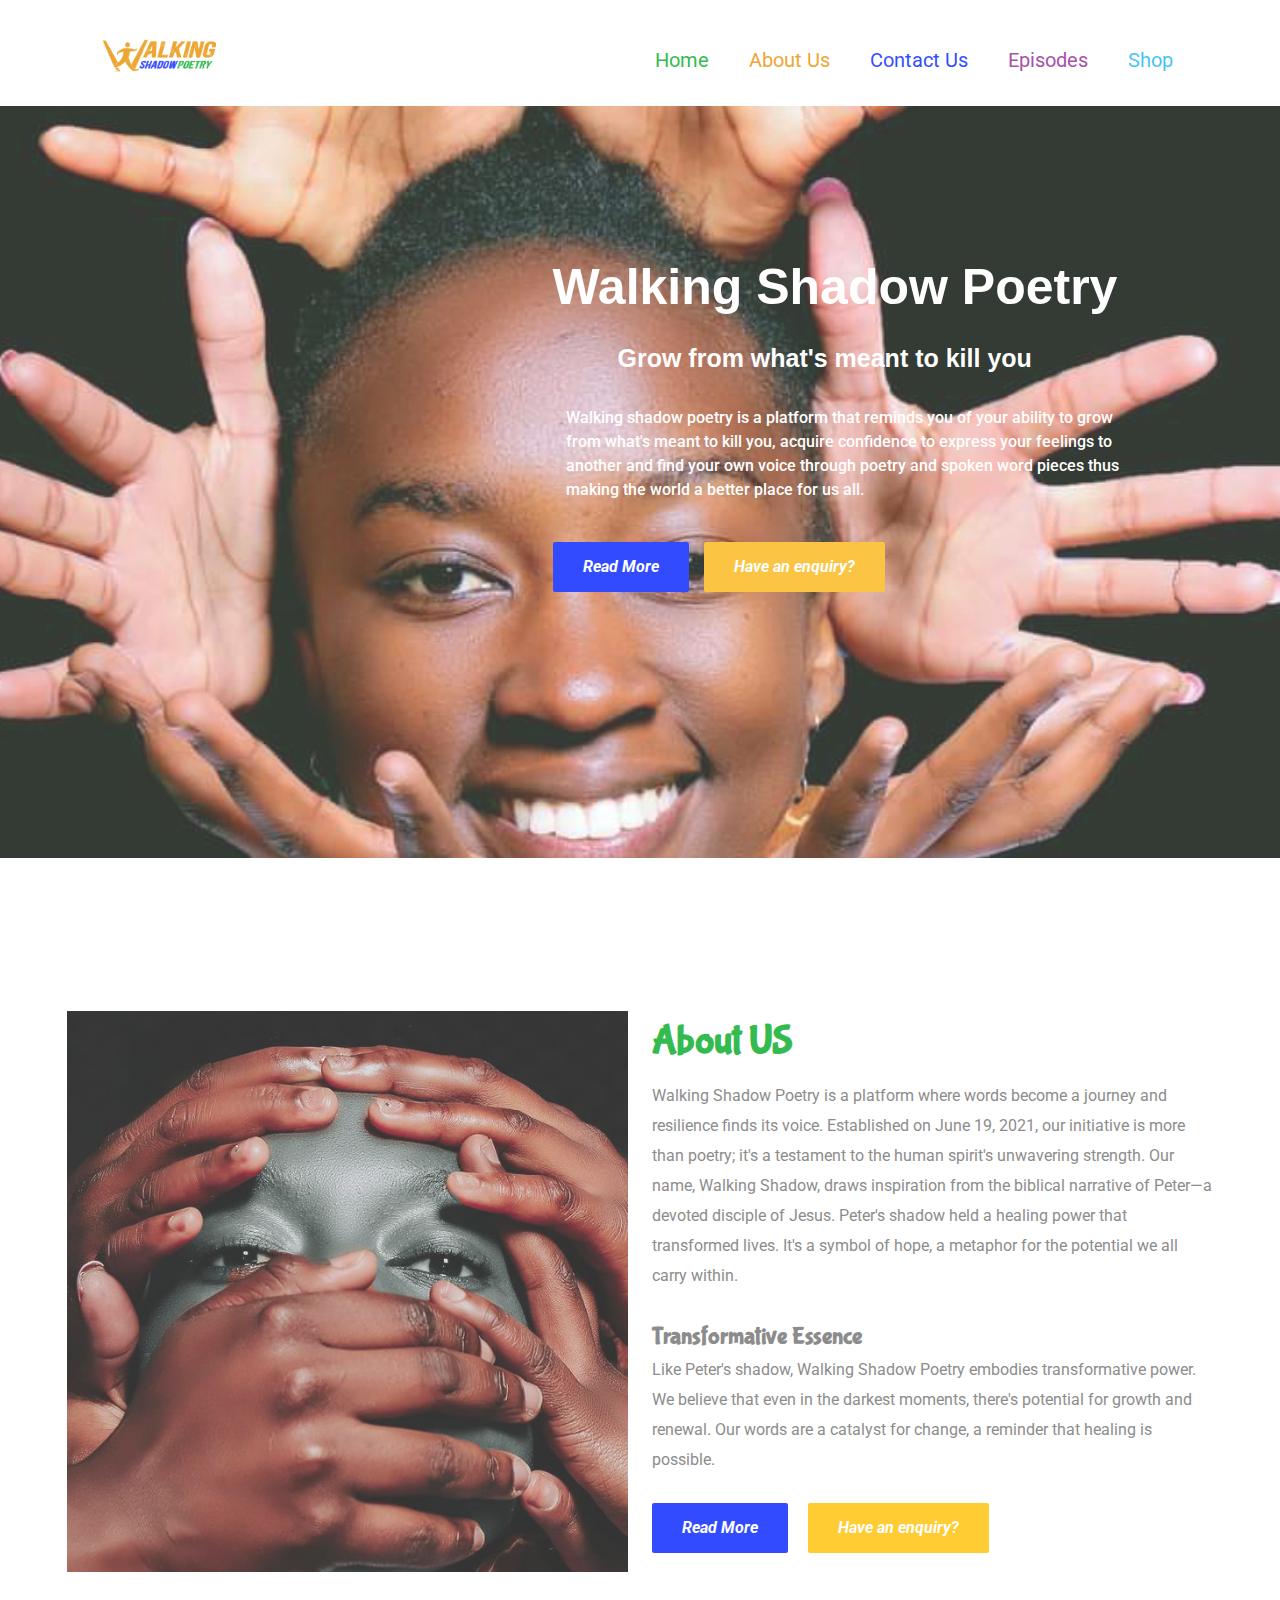
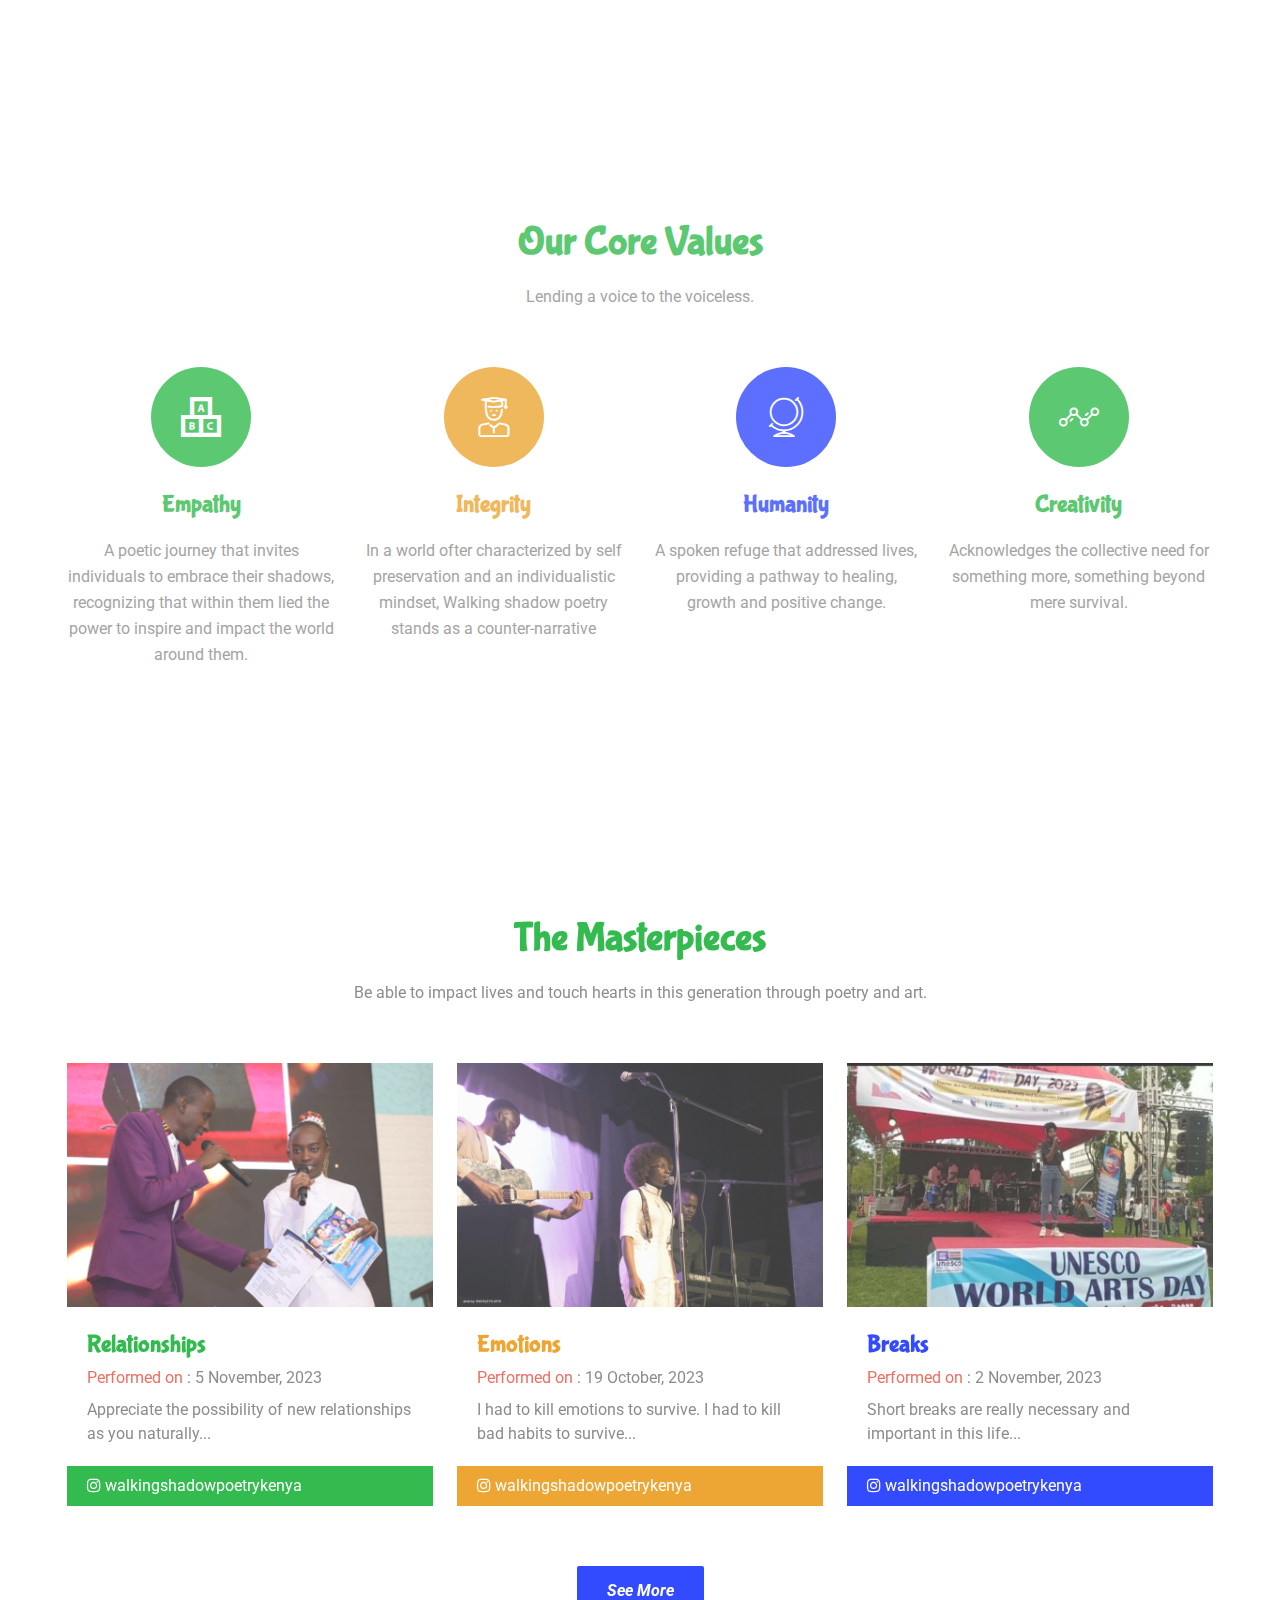
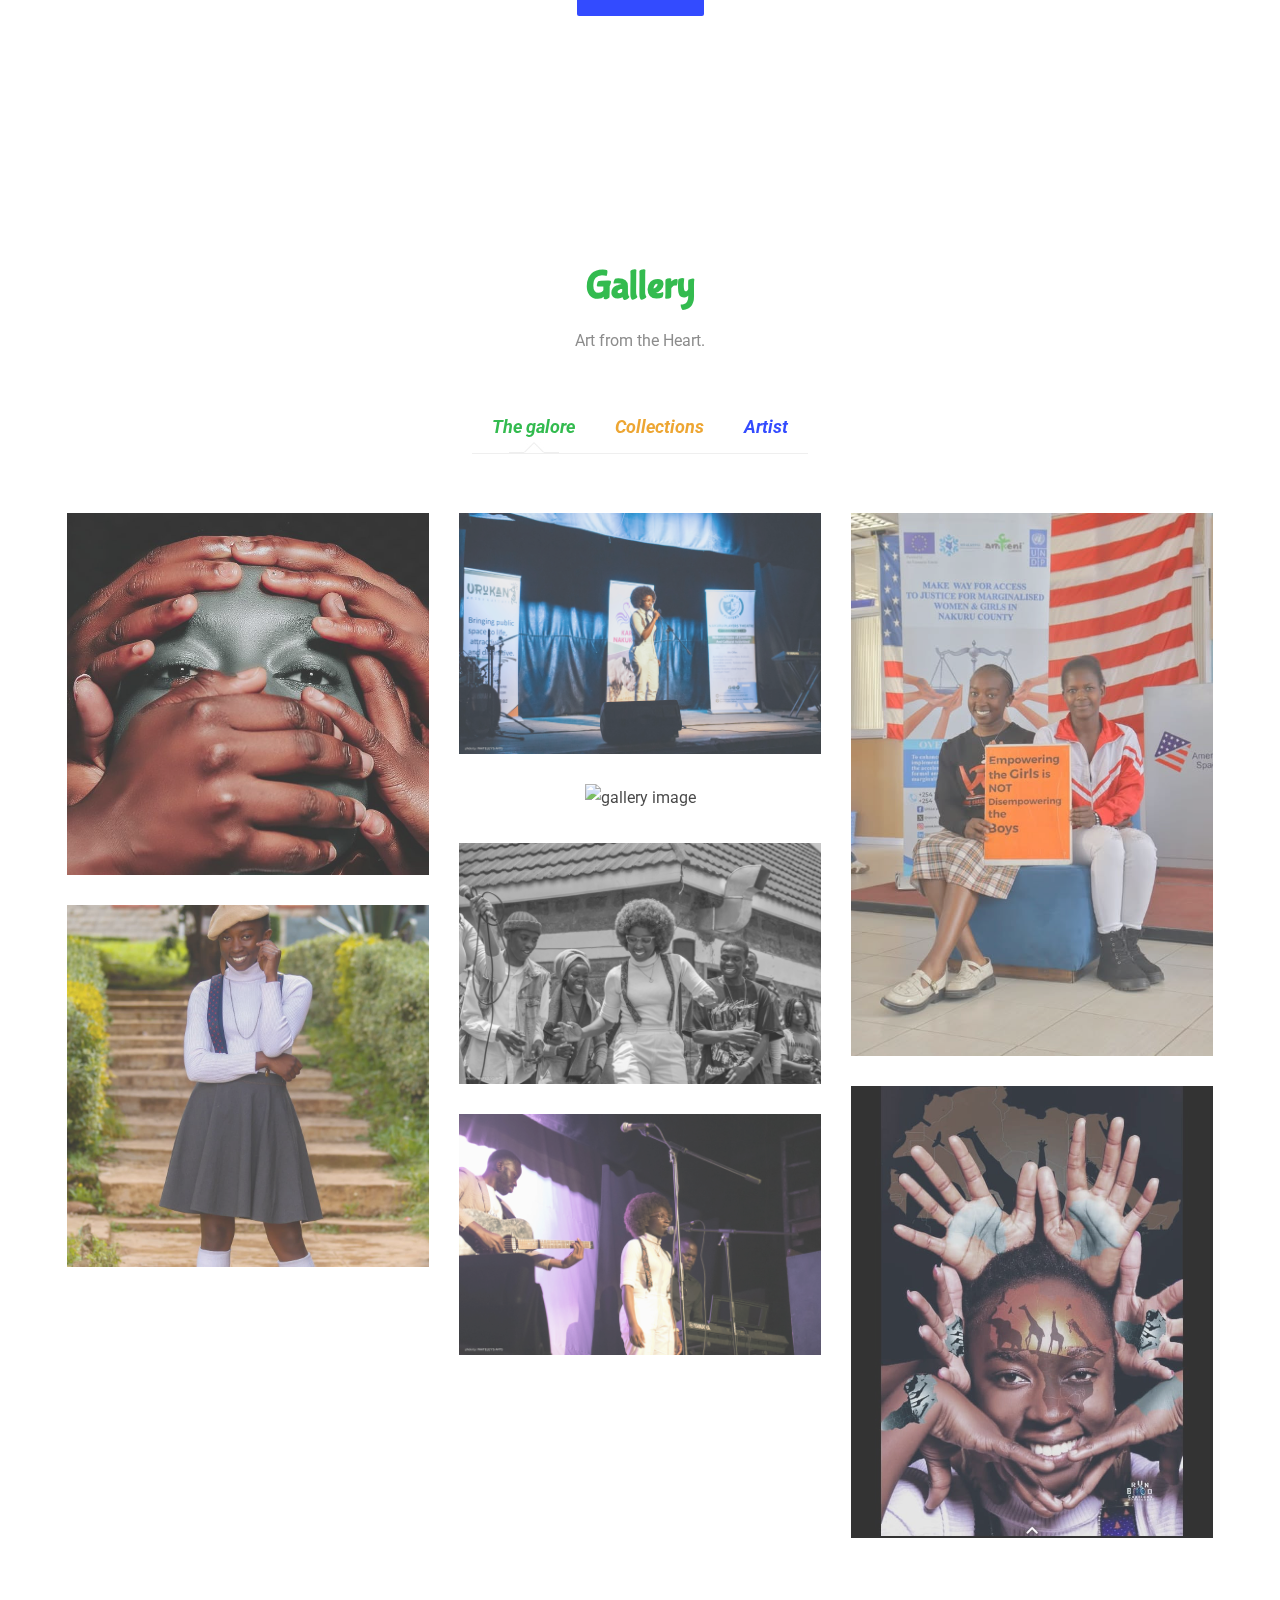
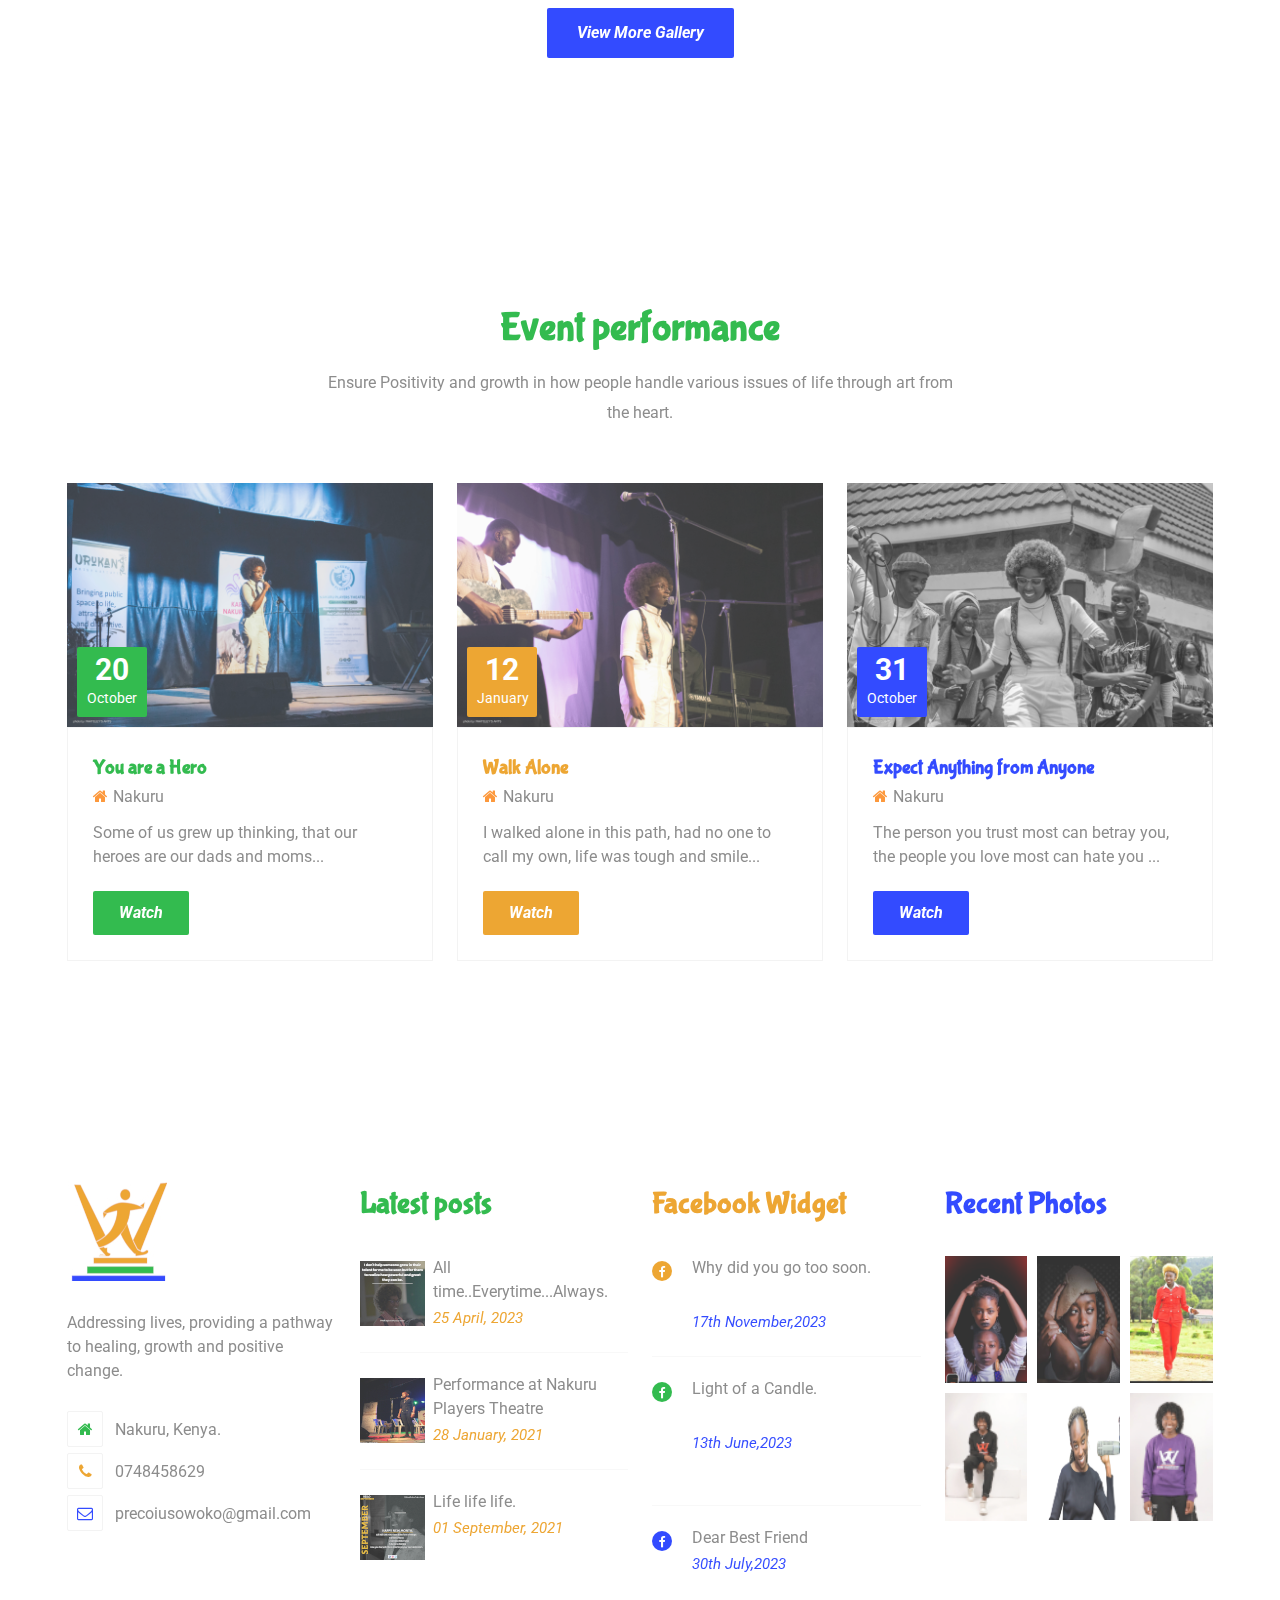
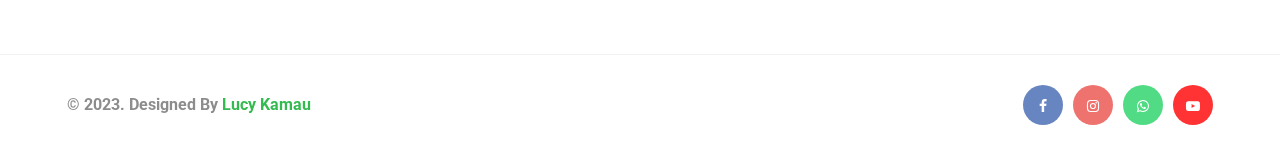
==== commit d4e96b4b: "added photos" ====
--- a/index.html
+++ b/index.html
@@ -297,68 +297,7 @@
     </div><!-- container -->
   </section><!-- classes -->
   <!-- Classes End here -->
-
-   <!-- Classes Start here -->
-  <section class="classes padding-120">
-    <div class="container">
-      <div class="section-header">
-        <h3>The Masterpieces</h3>
-        <p>Be able to impact lives and touch hearts in this generation through poetry and art.</p>
-      </div>
-      <div class="row">
-        <div class="col-lg-4 col-sm-6 col-xs-12">
-          <div class="class-item">
-            <div class="image">
-              <img src="images/classes/class_01.jpg" alt="class image" class="img-responsive">
-            </div>
-            <div class="content">
-              <h4><a href="https://www.instagram.com/reel/CzQvh7-sr_r/">Relationships</a></h4>
-              <p><span>Performed on</span> : 5 November, 2023</p>
-              <p>Appreciate the possibility of new relationships as you naturally...</p>
-            </div>
-            <div class="address">
-              <p><span><i class="fa fa-instagram" aria-hidden="true"></i></span> walkingshadowpoetrykenya</p>
-            </div>
-          </div><!-- class item -->
-        </div>
-        <div class="col-lg-4 col-sm-6 col-xs-12">
-          <div class="class-item">
-            <div class="image">
-              <img src="images/classes/class_02.jpg" alt="class image" class="img-responsive">
-            </div>
-            <div class="content">
-              <h4><a href="https://www.instagram.com/reel/CylsgfdMdG7/">Emotions</a></h4>
-              <p><span>Performed on</span> : 19 October, 2023</p>
-              <p>I had to kill emotions to survive. I had to kill bad habits to survive...</p>
-            </div>
-            <div class="address">
-              <p><span><i class="fa fa-instagram" aria-hidden="true"></i></span> walkingshadowpoetrykenya</p>
-            </div>
-          </div><!-- class item -->
-        </div>
-        <div class="col-lg-4 col-sm-6 col-xs-12">
-          <div class="class-item">
-            <div class="image">
-              <img src="images/classes/class_03.jpg" alt="class image" class="img-responsive">
-            </div>
-            <div class="content">
-              <h4><a href="https://www.instagram.com/reel/CzIcaKrtEfl/">Breaks</a></h4>
-              <p><span>Performed on</span> : 2 November, 2023</p>
-              <p>Short breaks are really necessary and important in this life...</p>
-            </div>
-            <div class="address">
-              <p><span><i class="fa fa-instagram" aria-hidden="true"></i></span> walkingshadowpoetrykenya</p>
-            </div>
-          </div><!-- class item -->
-        </div>
-      </div><!-- row -->
-      <div class="class-button">
-        <a href="https://www.instagram.com/walkingshadowpoetrykenya/" class="button-default">See More </a>
-      </div>
-    </div><!-- container -->
-  </section><!-- classes -->
-  <!-- Classes End here -->
-
+   
   <!-- Gallery Start here -->
   <section class="gallery padding-120">
     <div class="container">
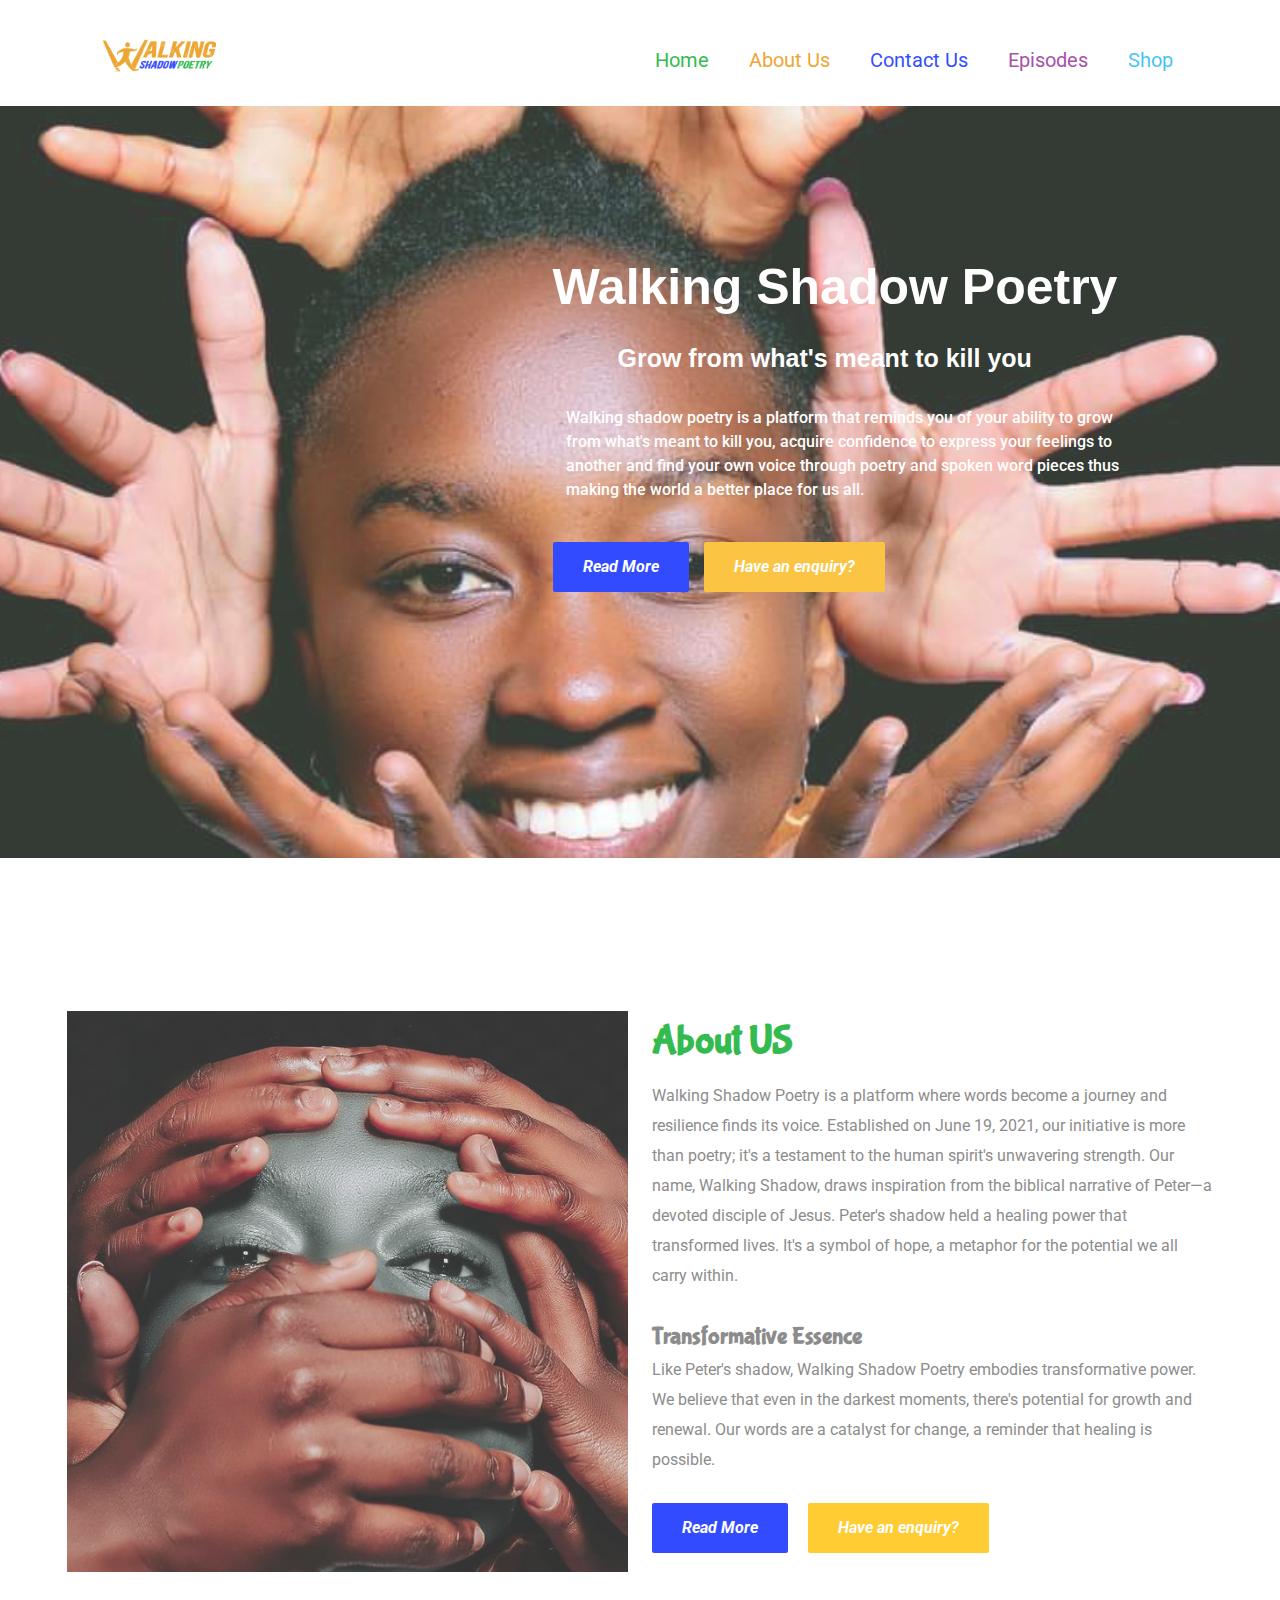
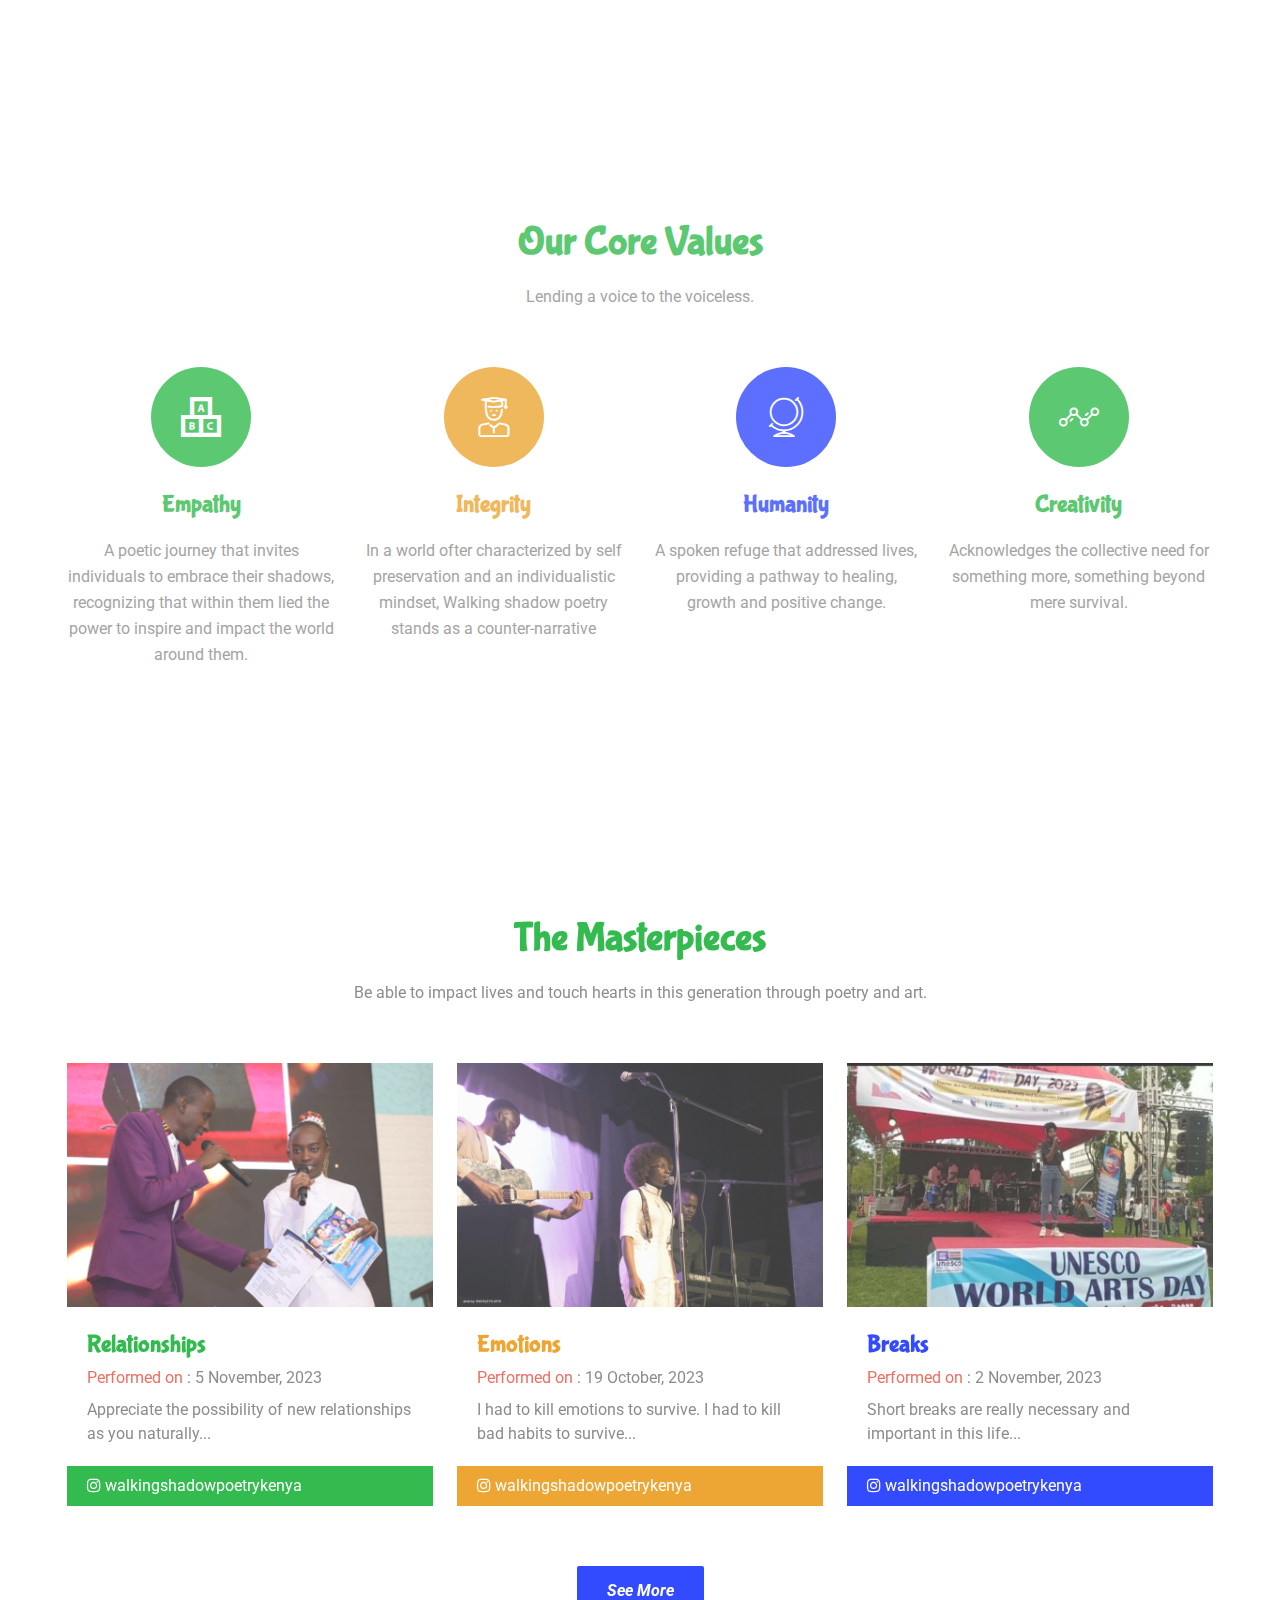
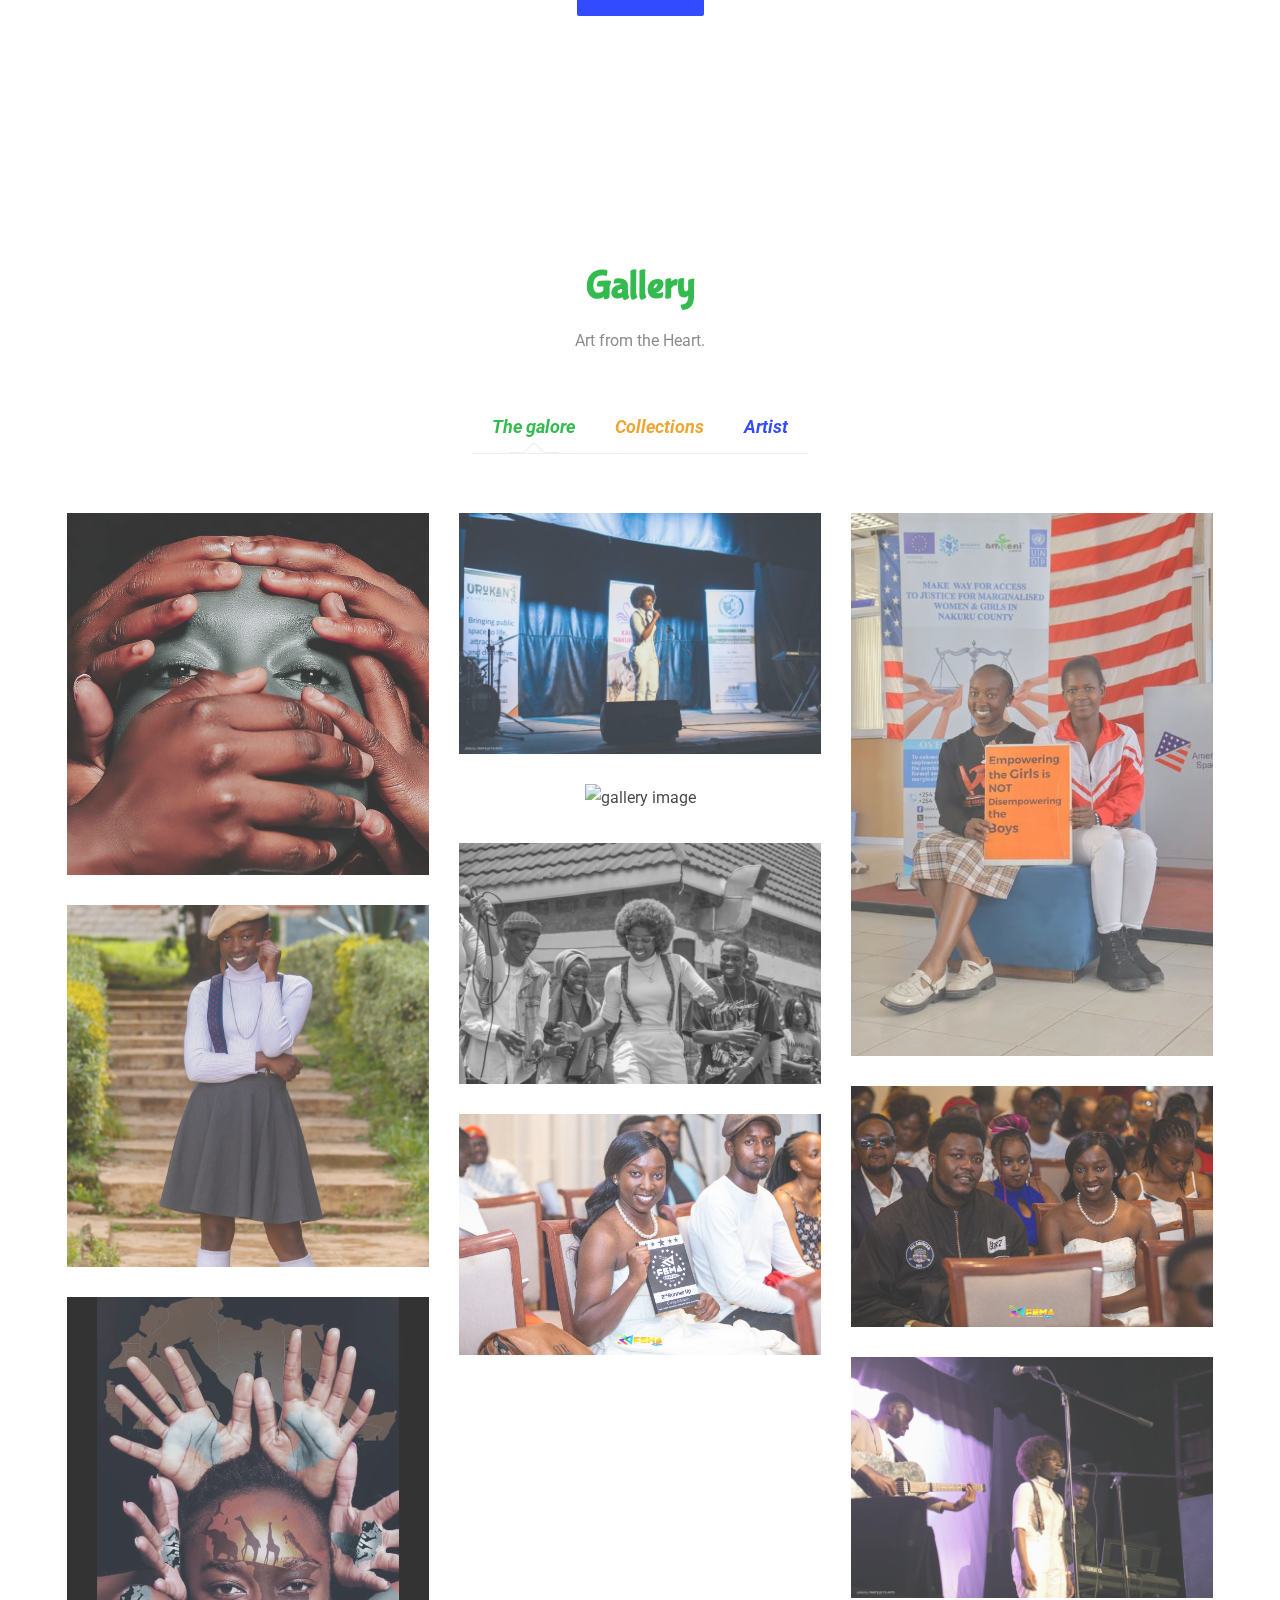
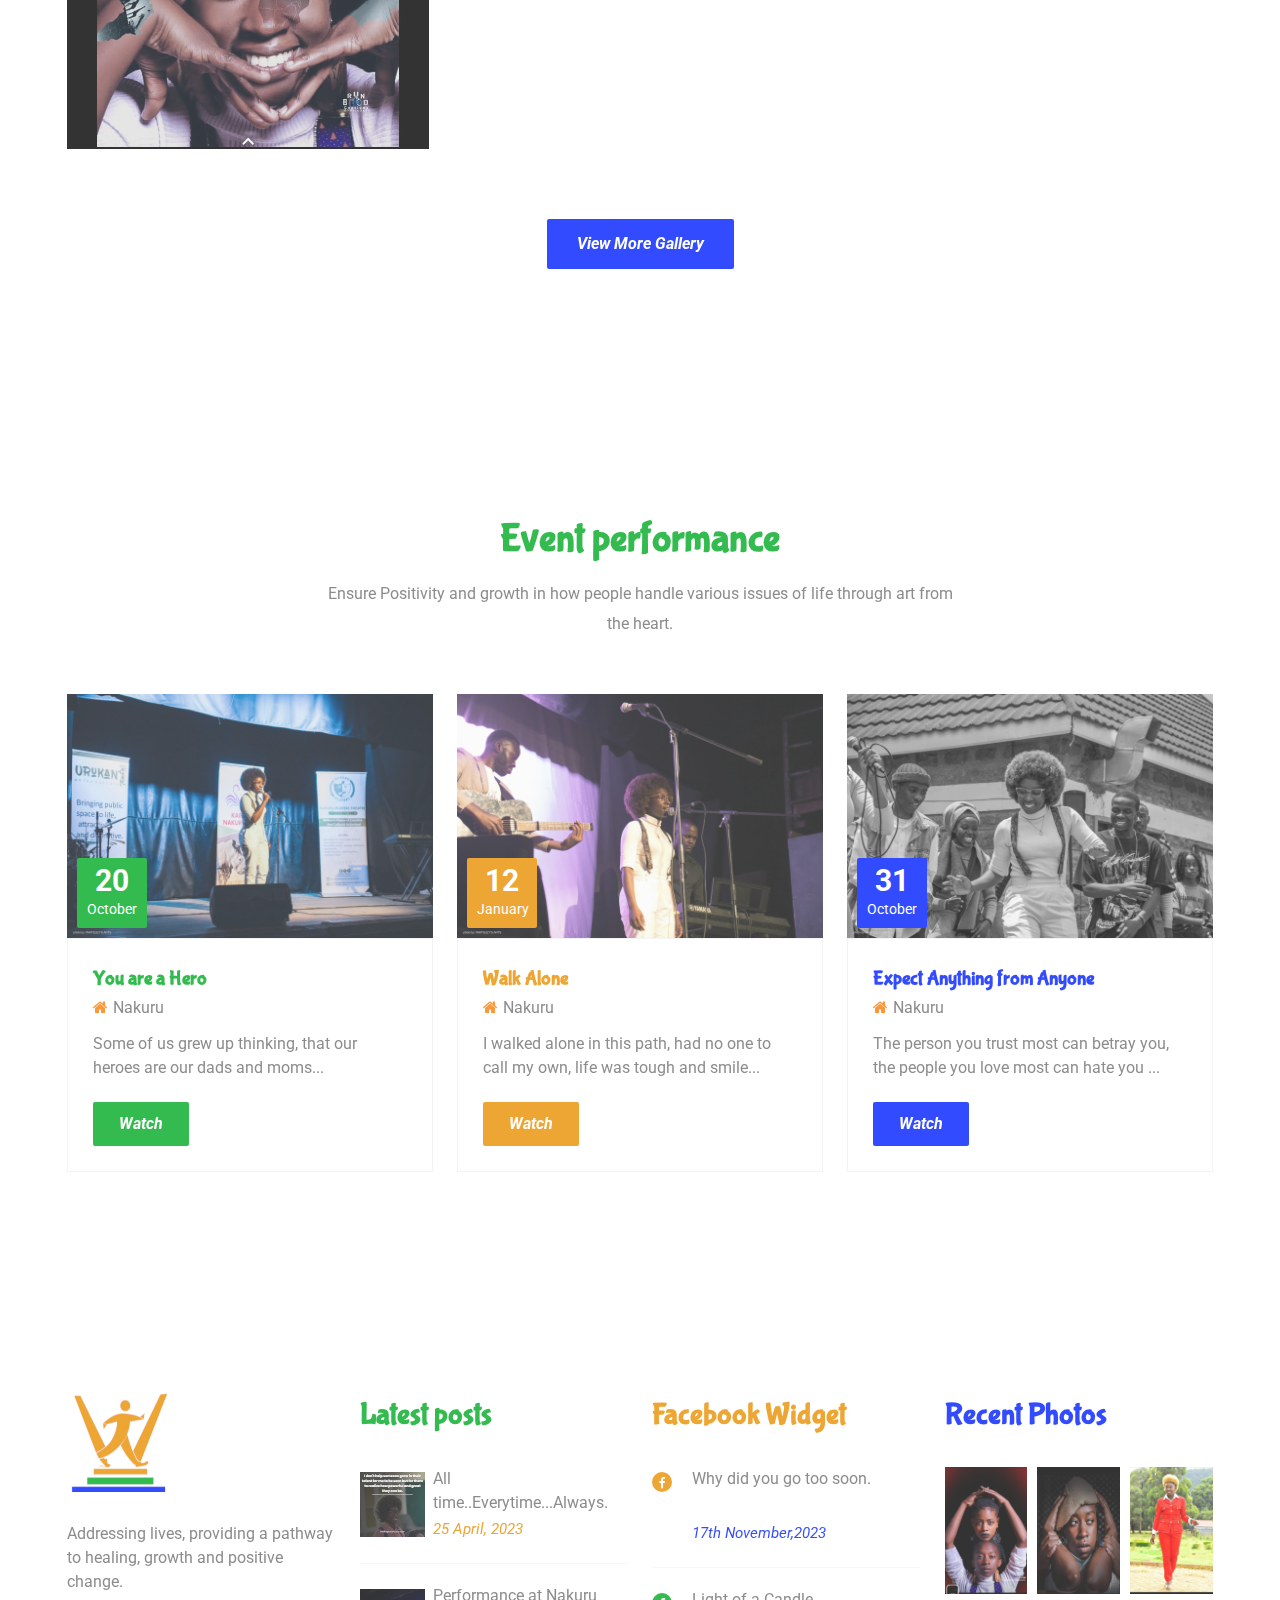
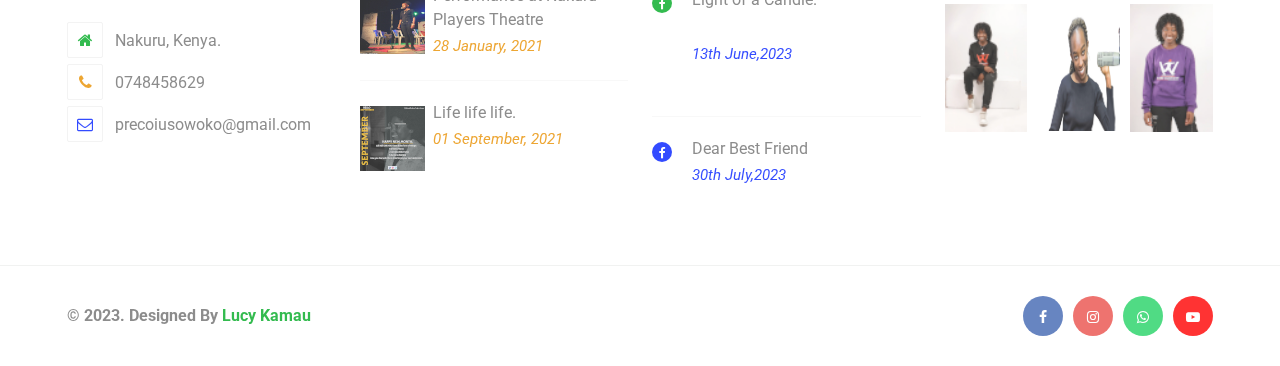
==== commit 32ad6e2f: "added photos" ====
--- a/index.html
+++ b/index.html
@@ -343,8 +343,8 @@
               <div class="bg"></div>
             </div>
             <div class="gallery-content">
-              <h4>Motto</h4>
-              <span>Art from the Heart</span>
+              <h4>Compaign</h4>
+              <span>Campaign to end gender based violence</span>
             </div>
           </div>
         </div><!-- gallery item -->
@@ -355,8 +355,8 @@
               <div class="bg"></div>
             </div>
             <div class="gallery-content">
-              <h4>Motto</h4>
-              <span>Art from the Heart</span>
+              <h4>Awards</h4>
+              <span>Tukuza awards 2024</span>
             </div>
           </div>
         </div><!-- gallery item -->
@@ -381,6 +381,30 @@
             <div class="gallery-content">
               <h4>Mission</h4>
               <span>Ensure Positivity and growth in how people <br> handle various issues of life through <br> art from the heart.</span>
+            </div>
+          </div>
+        </div><!-- gallery item -->
+        <div class="gallery-item development photography">
+          <div class="gallery-image">
+            <img src="images/gallery/fema_awards2.jpg" alt="gallery image" class="img-responsive">
+            <div class="gallery-overlay">
+              <div class="bg"></div>
+            </div>
+            <div class="gallery-content">
+              <h4>Awards</h4>
+              <span>FEMA awards 2024</span>
+            </div>
+          </div>
+        </div><!-- gallery item -->
+        <div class="gallery-item development photography">
+          <div class="gallery-image">
+            <img src="images/gallery/fema_awards1.jpg" alt="gallery image" class="img-responsive">
+            <div class="gallery-overlay">
+              <div class="bg"></div>
+            </div>
+            <div class="gallery-content">
+              <h4>Awards</h4>
+              <span>FEMA awards 2024</span>
             </div>
           </div>
         </div><!-- gallery item -->
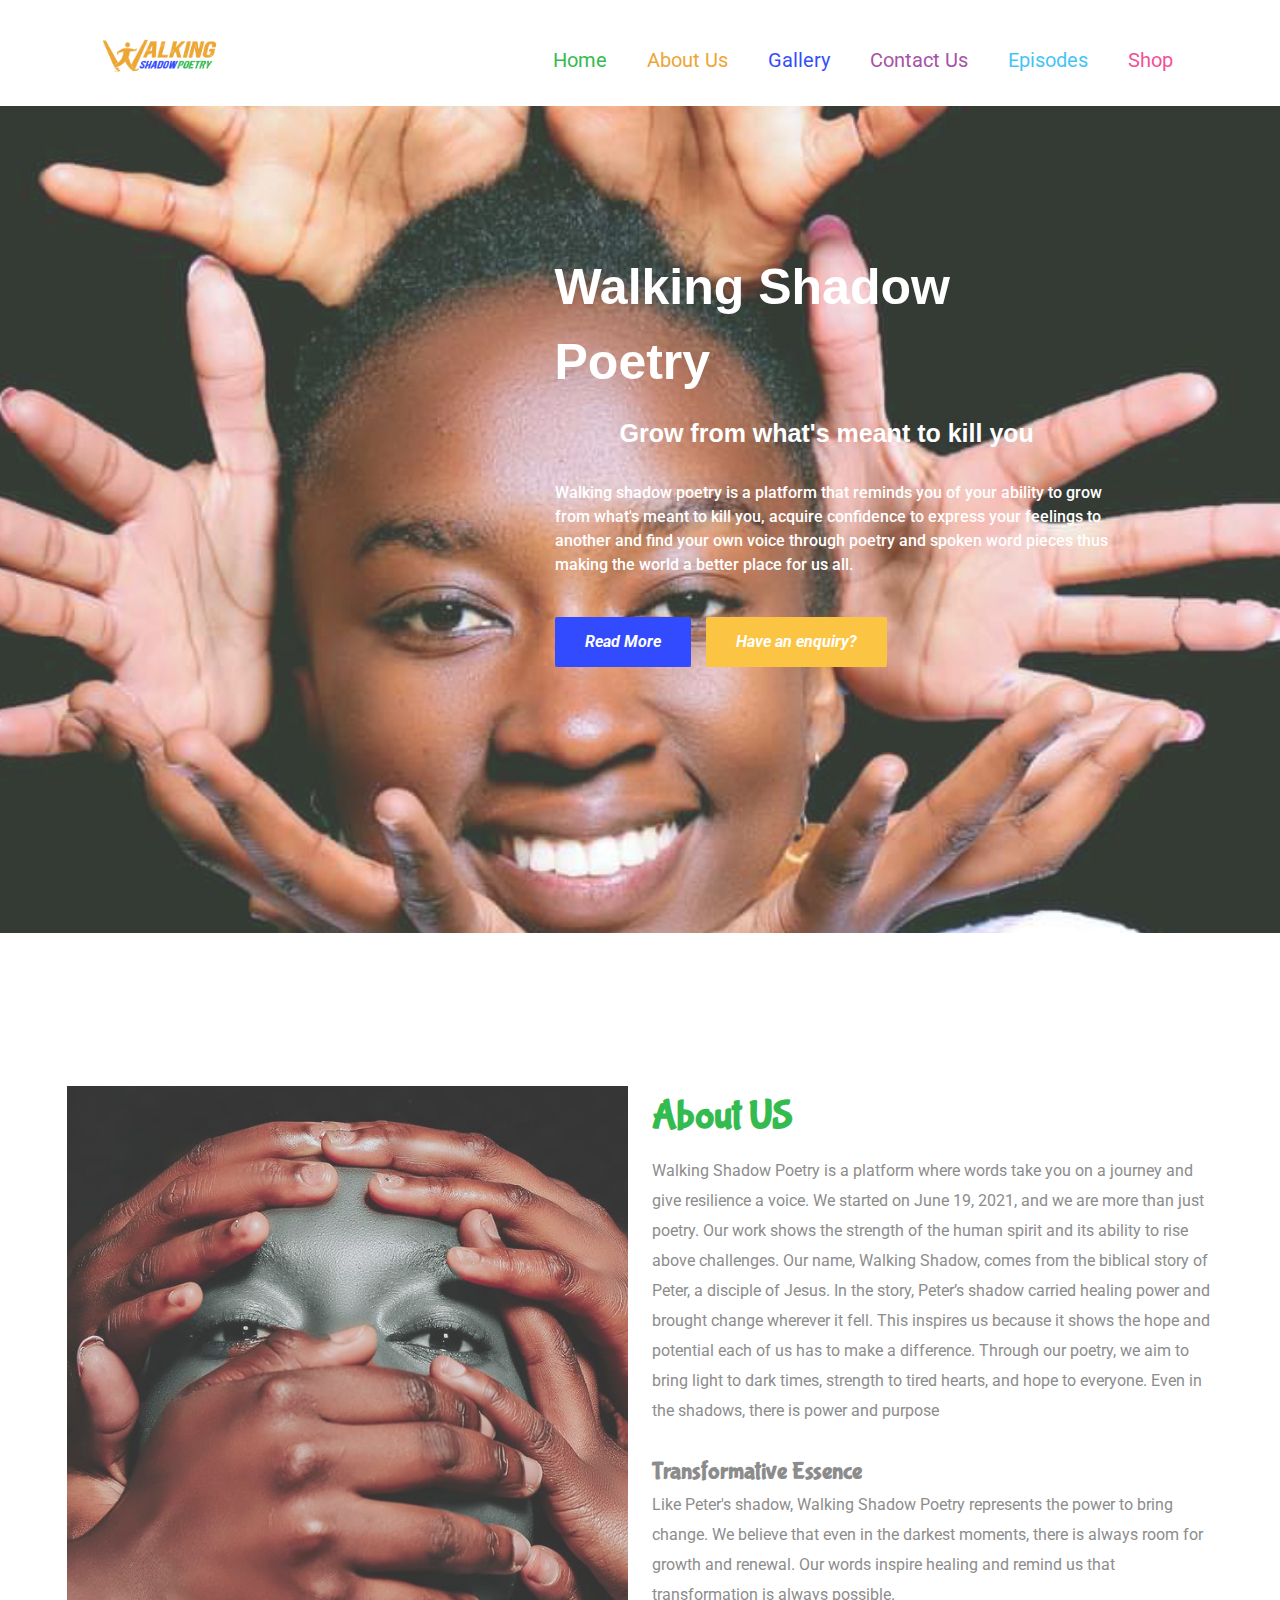
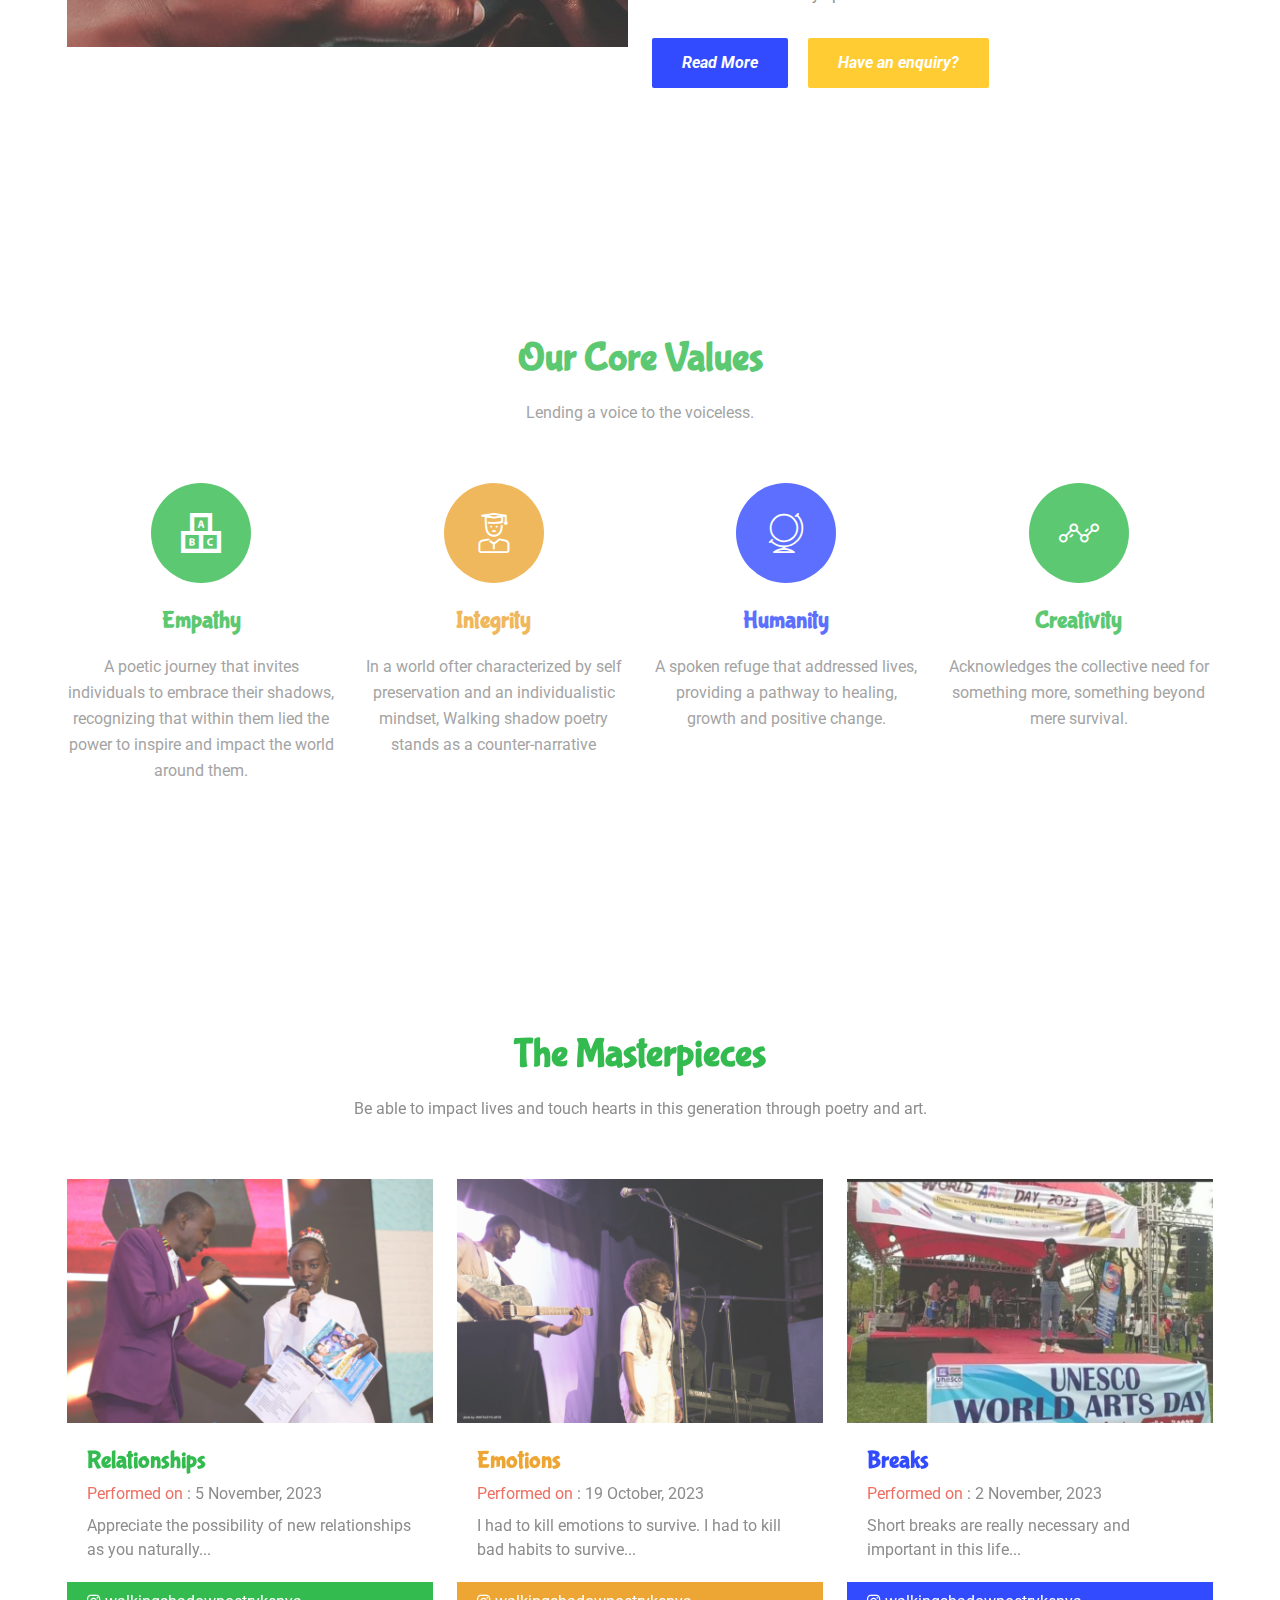
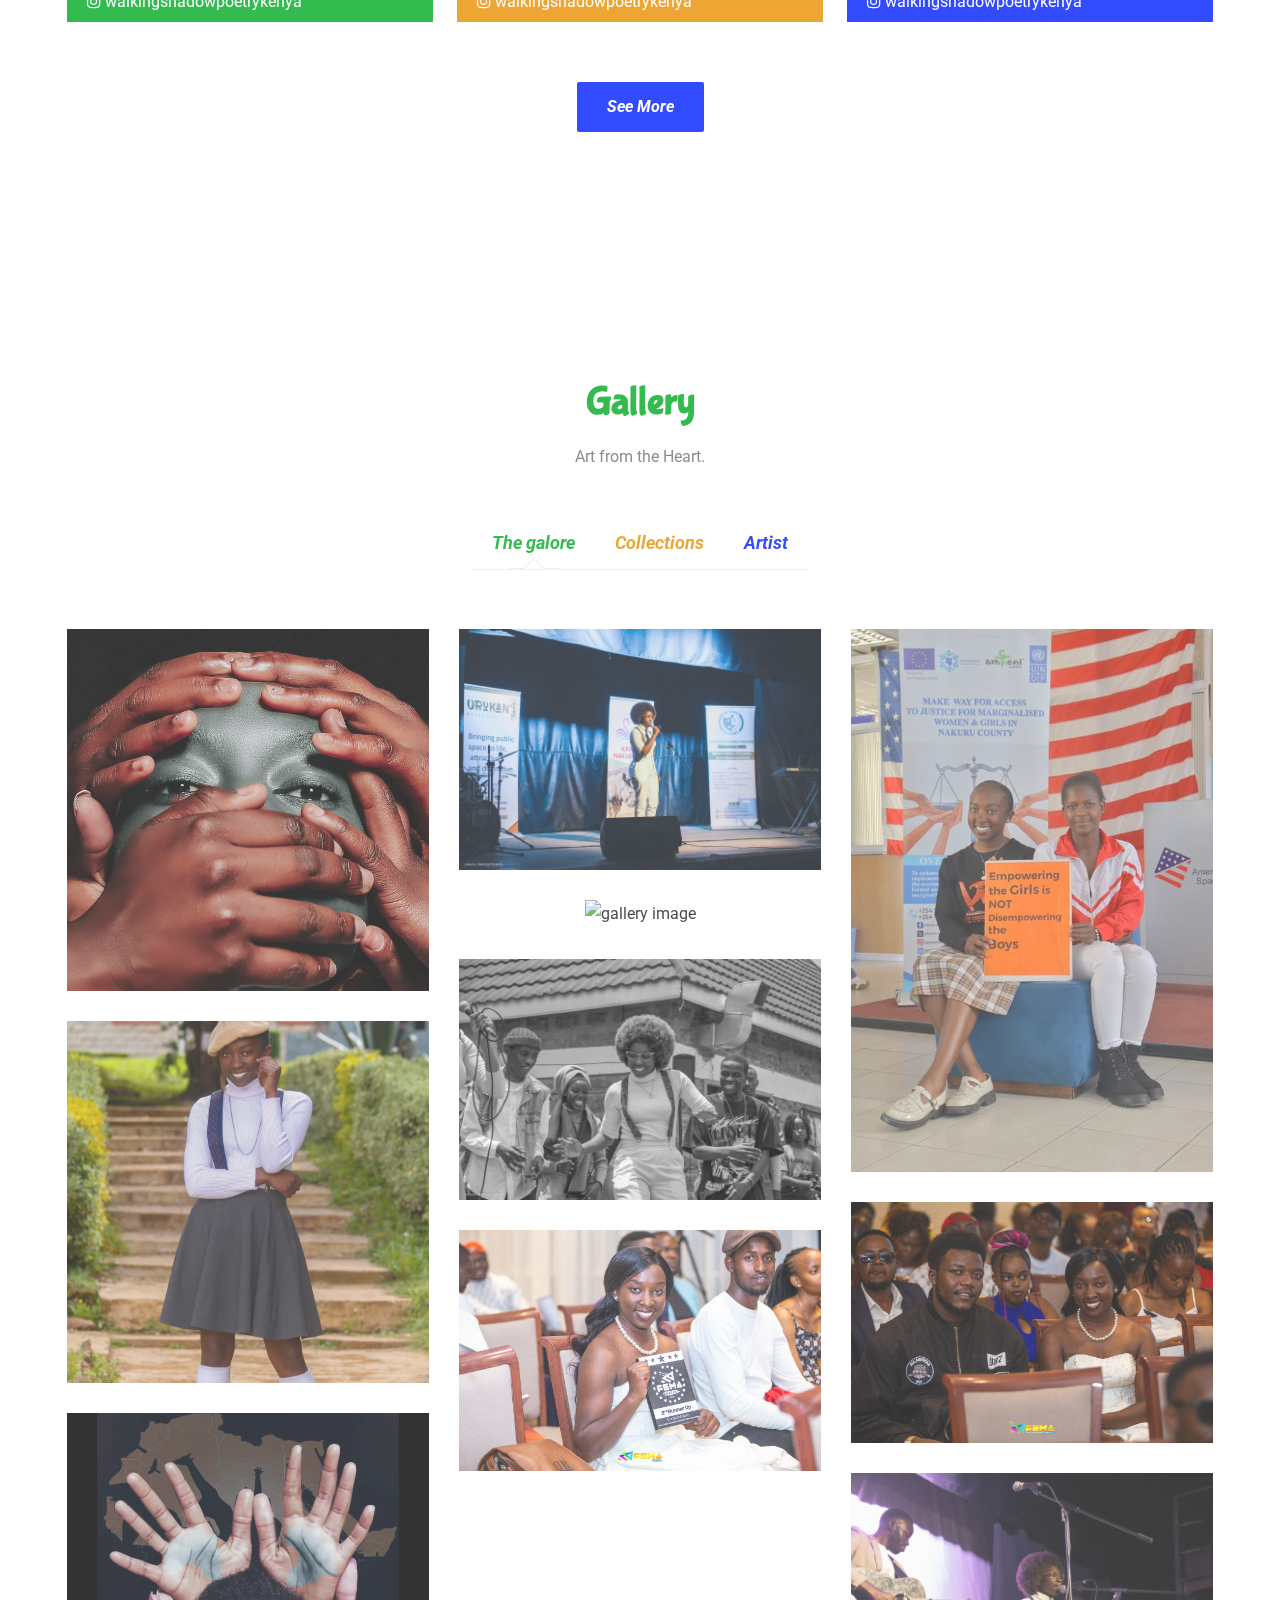
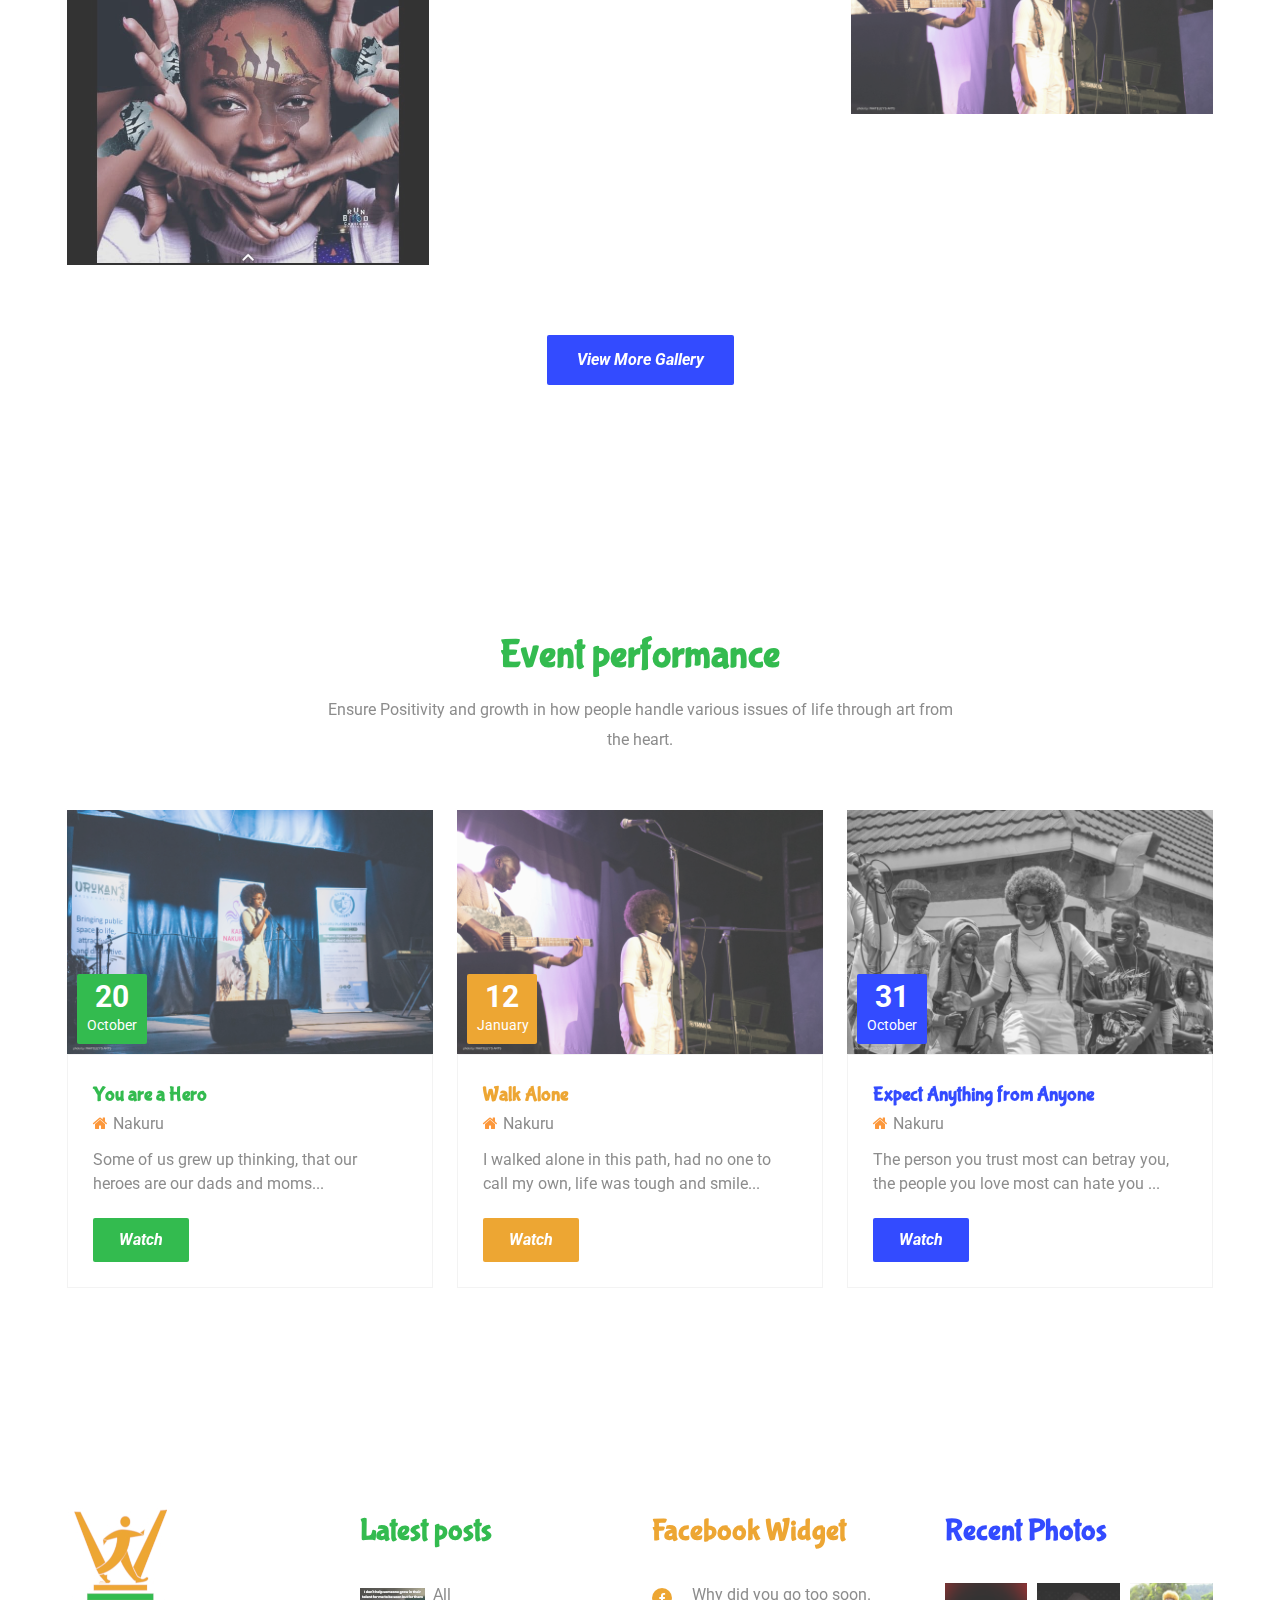
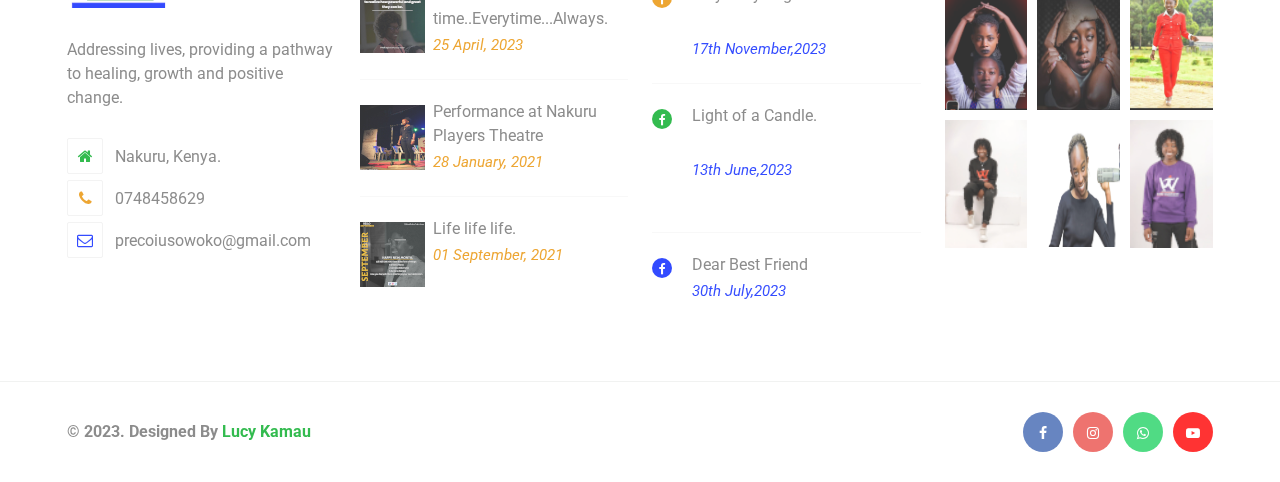
==== commit 9fec2c0f: "gallery page" ====
--- a/index.html
+++ b/index.html
@@ -75,6 +75,9 @@
         </li>
         <li class="dropdown-submenu">
           <a href="blog.html">About Us</a>
+        </li>
+        <li class="dropdown-submenu">
+          <a href="gallery.html">Gallery</a>
         </li>
         <li><a href="contact.html">Contact Us</a></li>
         <li><a href="https://walkingshadowpoetry.com/blog/" target="_blank">Episodes</a></li>
@@ -109,6 +112,10 @@
                 <li class="dropdown">
                   <a href="blog.html" class="dropdown-toggle" data-toggle="dropdown" role="button" aria-haspopup="true"
                     aria-expanded="false">About Us</a>
+                </li>
+                <li class="dropdown">
+                  <a href="gallery.html" class="dropdown-toggle" data-toggle="dropdown" role="button" aria-haspopup="true"
+                    aria-expanded="false">Gallery</a>
                 </li>
                 <li><a href="contact.html">Contact Us</a></li>
                 <li class="dropdown">
@@ -171,16 +178,19 @@
         <div class="col-lg-6">
           <div class="about-content">
             <h3>About US</h3>
-            <p>Walking Shadow Poetry is a platform where words become a journey and resilience finds its voice. 
-              Established on June 19, 2021, our initiative is more than poetry; it's a testament to the human spirit's unwavering strength.
-              Our name, Walking Shadow, draws inspiration from the biblical narrative of Peter—a devoted disciple of Jesus. 
-              Peter's shadow held a healing power that transformed lives. 
-              It's a symbol of hope, a metaphor for the potential we all carry within.              
+            <p>Walking Shadow Poetry is a platform where words take you on a journey and give resilience a voice.
+              We started on June 19, 2021, and we are more than just poetry. 
+              Our work shows the strength of the human spirit and its ability to rise above challenges.
+              Our name, Walking Shadow, comes from the biblical story of Peter, a disciple of Jesus. 
+              In the story, Peter’s shadow carried healing power and brought change wherever it fell.
+              This inspires us because it shows the hope and potential each of us has to make a difference.              
+              Through our poetry, we aim to bring light to dark times, strength to tired hearts, 
+              and hope to everyone. Even in the shadows, there is power and purpose              
               </p>
               <h4>Transformative Essence</h4>
-              <p>Like Peter's shadow, Walking Shadow Poetry embodies transformative power.
-                We believe that even in the darkest moments, there's potential for growth and renewal.
-                Our words are a catalyst for change, a reminder that healing is possible.
+              <p>Like Peter's shadow, Walking Shadow Poetry represents the power to bring change. 
+                We believe that even in the darkest moments, there is always room for growth and renewal. 
+                Our words inspire healing and remind us that transformation is always possible.
               </p>
             <ul>
               <li><a href="blog.html" class="button-default">Read More</a></li>
@@ -433,7 +443,7 @@
           </div>
         </div><!-- gallery item -->
       </div><!-- gallery items -->
-      <div class="gallery-button"><a href="https://www.facebook.com/kenyanpoetess?mibextid=ZbWKwL" class="button-default">View More Gallery</a></div>
+      <div class="gallery-button"><a href="/gallery.html" class="button-default">View More Gallery</a></div>
     </div><!-- container -->
   </section><!-- gallery -->
   <!-- Gallery End here -->
--- a/assets/css/style.css
+++ b/assets/css/style.css
@@ -6561,4 +6561,590 @@
 .shop-menu li .shop-submenu li a.active,
 .shop-menu li .shop-submenu li a:hover {
     color: #92278f;
-}+}
+
+
+/*gallery page*/
+
+.desktop_7 * {
+
+    font-family: 'Bubblegum Sans',
+        cursive;
+  }
+  
+  .desktop_7 .text-blk {
+    margin-top: 0px;
+    margin-right: 0px;
+    margin-bottom: 0px;
+    margin-left: 0px;
+    padding-top: 10px;
+    padding-right: 10px;
+    padding-bottom: 10px;
+    padding-left: 10px;
+    line-height: 25px;
+  }
+  
+  .desktop_7 .responsive-container-block {
+    min-height: 75px;
+    height: fit-content;
+    width: 100%;
+    padding-top: 10px;
+    padding-right: 10px;
+    padding-bottom: 10px;
+    padding-left: 10px;
+    display: flex;
+    flex-wrap: wrap;
+    margin-top: 0px;
+    margin-right: auto;
+    margin-bottom: 0px;
+    margin-left: auto;
+    justify-content: flex-start;
+  }
+  
+  .desktop_7 .responsive-container-block.bigContainer {
+    padding-top: 10px;
+    padding-right: 30px;
+    padding-bottom: 10px;
+    padding-left: 30px;
+  }
+  
+  .desktop_7 .responsive-container-block.Container {
+    max-width: 980px;
+    flex-direction: column;
+    padding-top: 10px;
+    padding-right: 0px;
+    padding-bottom: 10px;
+    padding-left: 0px;
+    margin-top: 80px;
+    margin-right: auto;
+    margin-bottom: 50px;
+    margin-left: auto;
+  }
+  
+  .desktop_7 .text-blk.headingText {
+    font-size: 36px;
+    line-height: 50px;
+    font-weight: 900;
+  }
+  
+  .desktop_7 .text-blk.active {
+    font-size: 20px;
+    line-height: 34px;
+    font-weight: 400;
+    border-bottom-width: 2px;
+    border-bottom-style: solid;
+    border-bottom-color: #03a9f4;
+  }
+  
+  .desktop_7 .text-blk.list {
+    font-size: 20px;
+    line-height: 34px;
+    cursor: pointer;
+  }
+  
+  .desktop_7 .text-blk.all {
+    margin-right: 20px;
+    margin-left: 0px;
+  }
+  
+  .desktop_7 .text-blk.list {
+    margin-left: 0px;
+    margin-right: 20px;
+    padding-top: 10px;
+    padding-right: 15px;
+    padding-bottom: 10px;
+    padding-left: 15px;
+  }
+  
+  .desktop_7 .text-blk.list.active {
+    padding-top: 10px;
+    padding-right: 15px;
+    padding-bottom: 10px;
+    padding-left: 15px;
+  }
+  
+  .desktop_7 .squareImg {
+    border-top-left-radius: 6px;
+    border-top-right-radius: 6px;
+    border-bottom-right-radius: 6px;
+    border-bottom-left-radius: 6px;
+    width: 300px;
+    height: 300px;
+    margin-top: 0px;
+    margin-right: auto;
+    margin-bottom: 20px;
+    margin-left: auto;
+  }
+  
+  .desktop_7 .responsive-container-block.imageContainer {
+    flex-direction: row;
+    align-items: flex-start;
+    justify-content: flex-start;
+    flex-wrap: wrap;
+    padding-top: 10px;
+    padding-right: 0px;
+    padding-bottom: 10px;
+    padding-left: 0px;
+  }
+  
+  .desktop_7 .responsive-container-block.optionsContainer {
+    margin-top: 0px;
+    margin-right: 0px;
+    margin-bottom: 10px;
+    margin-left: 0px;
+    min-height: auto;
+  }
+  
+  .desktop_7 .project {
+    display: inline-block;
+    margin-top: 0px;
+    margin-right: 0px;
+    margin-bottom: 20px;
+    margin-left: 0px;
+    padding-top: 0px;
+    padding-right: 0px;
+    padding-bottom: 0px;
+    padding-left: 0px;
+  }
+  
+  .desktop_7 button {
+    cursor: pointer;
+    color: #00aa24;
+    font-weight: bolder;
+    font-size: 30px;
+  }
+  
+  .desktop_7 img {
+    cursor: pointer;
+  }
+  
+  .desktop_7 img:hover {
+    transform: scale(1.02);
+    transition-duration: 0.3s;
+    transition-timing-function: ease-in-out;
+    transition-delay: 0s;
+    transition-property: all;
+  }
+  
+  .desktop_7 .hdImg {
+    display: none;
+  }
+  
+  .desktop_7 .btn-box {
+    position: absolute;
+    top: 50%;
+    left: 50%;
+    transform: translate(-50%, -50%);
+    display: none;
+  }
+  
+  .desktop_7 .project:hover .btn-box {
+    display: block;
+  }
+  
+  .desktop_7 .imageContainer {
+    background-image: initial;
+    background-position-x: initial;
+    background-position-y: initial;
+    background-size: initial;
+    background-repeat-x: initial;
+    background-repeat-y: initial;
+    background-attachment: initial;
+    background-origin: initial;
+    background-clip: initial;
+    background-color: white;
+    position: relative;
+    display: flex;
+    flex-wrap: wrap;
+    flex-direction: column;
+  }
+  
+  .desktop_7 .project {
+    position: relative;
+    background-image: initial;
+    background-position-x: initial;
+    background-position-y: initial;
+    background-size: initial;
+    background-repeat-x: initial;
+    background-repeat-y: initial;
+    background-attachment: initial;
+    background-origin: initial;
+    background-clip: initial;
+  }
+  
+  .desktop_7 .overlay {
+    position: fixed;
+    background-image: initial;
+    background-position-x: initial;
+    background-position-y: initial;
+    background-size: initial;
+    background-repeat-x: initial;
+    background-repeat-y: initial;
+    background-attachment: initial;
+    background-origin: initial;
+    background-clip: initial;
+    background-color: rgba(71, 69, 69, 0.7);
+    height: 100%;
+    width: 100%;
+    max-height: 100%;
+    top: 0px;
+    left: 0px;
+    z-index: 100;
+    display: none;
+  }
+  
+  .desktop_7 .overlay-inner {
+    top: 50%;
+    right: 0px;
+    bottom: 0px;
+    left: 50%;
+    transform: translate(-50%, -50%);
+    background-image: initial;
+    background-position-x: initial;
+    background-position-y: initial;
+    background-size: initial;
+    background-repeat-x: initial;
+    background-repeat-y: initial;
+    background-attachment: initial;
+    background-origin: initial;
+    background-clip: initial;
+    background-color: white;
+    padding-top: 25px;
+    padding-right: 20px;
+    padding-bottom: 20px;
+    padding-left: 20px;
+    position: relative;
+    opacity: 1;
+    width: fit-content;
+    max-width: 50%;
+    max-height: 85%;
+  }
+  
+  .desktop_7 .close {
+    position: absolute;
+    top: 3px;
+    right: 10px;
+    background-image: none;
+    background-position-x: initial;
+    background-position-y: initial;
+    background-size: initial;
+    background-repeat-x: initial;
+    background-repeat-y: initial;
+    background-attachment: initial;
+    background-origin: initial;
+    background-clip: initial;
+    background-color: initial;
+    outline-color: initial;
+    outline-style: initial;
+    outline-width: 0px;
+    color: #00aa24;
+    border-top-width: 0px;
+    border-right-width: 0px;
+    border-bottom-width: 0px;
+    border-left-width: 0px;
+    border-top-style: initial;
+    border-right-style: initial;
+    border-bottom-style: initial;
+    border-left-style: initial;
+    border-top-color: initial;
+    border-right-color: initial;
+    border-bottom-color: initial;
+    border-left-color: initial;
+    border-image-source: initial;
+    border-image-slice: initial;
+    border-image-width: initial;
+    border-image-outset: initial;
+    border-image-repeat: initial;
+    text-transform: uppercase;
+    letter-spacing: 2px;
+  }
+  
+  .desktop_7 .overlay-inner .hdImgs {
+    width: fit-content;
+    height: calc(85% - 55px);
+    display: flex;
+  }
+  
+  .desktop_7 .overlay-inner img {
+    max-height: 100%;
+    max-width: 100%;
+    transform: none;
+  }
+  
+  .desktop_7 .squareImg.one {
+    padding-top: 10px;
+    padding-right: 15px;
+    padding-bottom: 15px;
+    padding-left: 10px;
+    margin-top: 0px;
+    margin-right: 0px;
+    margin-bottom: 0px;
+    margin-left: 0px;
+  }
+  
+  .desktop_7 .squareImg.two {
+    padding-top: 10px;
+    padding-right: 15px;
+    padding-bottom: 15px;
+    padding-left: 10px;
+    margin-top: 0px;
+    margin-right: 0px;
+    margin-bottom: 0px;
+    margin-left: 0px;
+  }
+  
+  .desktop_7 .squareImg.three {
+    padding-top: 10px;
+    padding-right: 15px;
+    padding-bottom: 15px;
+    padding-left: 10px;
+    margin-top: 0px;
+    margin-right: 0px;
+    margin-bottom: 0px;
+    margin-left: 0px;
+  }
+  
+  .desktop_7 .squareImg.four {
+    padding-top: 10px;
+    padding-right: 15px;
+    padding-bottom: 15px;
+    padding-left: 10px;
+    margin-top: 0px;
+    margin-right: 0px;
+    margin-bottom: 0px;
+    margin-left: 0px;
+  }
+  
+  .desktop_7 .squareImg.five {
+    padding-top: 10px;
+    padding-right: 15px;
+    padding-bottom: 15px;
+    padding-left: 10px;
+    margin-top: 0px;
+    margin-right: 0px;
+    margin-bottom: 0px;
+    margin-left: 0px;
+  }
+  
+  @media (max-width: 1024px) {
+    .desktop_7 .Container {
+      width: 690px;
+    }
+  
+    .desktop_7 .squareImg {
+      width: 250px;
+      height: 250px;
+    }
+  
+    .desktop_7 .squareImg.one {
+      padding-top: 10px;
+      padding-right: 10px;
+      padding-bottom: 10px;
+      padding-left: 10px;
+    }
+  
+    .desktop_7 .squareImg.two {
+      padding-top: 10px;
+      padding-right: 10px;
+      padding-bottom: 10px;
+      padding-left: 10px;
+    }
+  
+    .desktop_7 .squareImg.three {
+      padding-top: 10px;
+      padding-right: 10px;
+      padding-bottom: 10px;
+      padding-left: 10px;
+    }
+  
+    .desktop_7 .squareImg.four {
+      padding-top: 10px;
+      padding-right: 10px;
+      padding-bottom: 10px;
+      padding-left: 10px;
+    }
+  
+    .desktop_7 .squareImg.five {
+      padding-top: 10px;
+      padding-right: 10px;
+      padding-bottom: 10px;
+      padding-left: 10px;
+    }
+  
+    .desktop_7 .overlay-inner {
+      margin-top: 20px;
+      margin-right: 20px;
+      margin-bottom: 20px;
+      margin-left: 20px;
+      padding-top: 25px;
+      padding-right: 20px;
+      padding-bottom: 20px;
+      padding-left: 20px;
+      width: 80%;
+    }
+  
+    .desktop_7 .close {
+      font-size: 28px;
+      top: 2px;
+      right: 5px;
+    }
+  
+    .desktop_7 .overlay {
+      padding-top: 10px;
+      padding-right: 30px;
+      padding-bottom: 10px;
+      padding-left: 30px;
+    }
+  }
+  
+  @media (max-width: 768px) {
+    .desktop_7 .squareImg {
+      width: 225px;
+      height: 225px;
+    }
+  
+    .desktop_7 .responsive-container-block.Container {
+      max-width: 450px;
+    }
+  
+    .desktop_7 .responsive-container-block.optionsContainer {
+      max-width: 380px;
+      margin-top: 0px;
+      margin-right: auto;
+      margin-bottom: 10px;
+      margin-left: auto;
+    }
+  
+    .desktop_7 .text-blk.list {
+      margin-top: 0px;
+      margin-right: auto;
+      margin-bottom: 0px;
+      margin-left: auto;
+    }
+  
+    .desktop_7 .text-blk.list.all.active {
+      margin-top: 0px;
+      margin-right: auto;
+      margin-bottom: 0px;
+      margin-left: auto;
+    }
+  
+    .desktop_7 .text-blk.headingText {
+      text-align: center;
+    }
+  
+    .desktop_7 .text-blk.list {
+      margin-top: 0px;
+      margin-right: auto;
+      margin-bottom: 10px;
+      margin-left: auto;
+    }
+  
+    .desktop_7 .text-blk.list.all.active {
+      margin-top: 0px;
+      margin-right: 14.4219px;
+      margin-bottom: 10px;
+      margin-left: 14.4219px;
+    }
+  
+    .desktop_7 .responsive-container-block.bigContainer {
+      padding-top: 10px;
+      padding-right: 10px;
+      padding-bottom: 10px;
+      padding-left: 10px;
+    }
+  }
+  
+  @media (max-width: 500px) {
+    .desktop_7 .text-blk.list.all.active {
+      font-size: 14px;
+      padding-top: 10px;
+      padding-right: 15px;
+      padding-bottom: 0px;
+      padding-left: 15px;
+      line-height: 34px;
+    }
+  
+    .desktop_7 .text-blk.list {
+      font-size: 14px;
+    }
+  
+    .desktop_7 .responsive-container-block.optionsContainer {
+      min-height: auto;
+    }
+  
+    .desktop_7 .responsive-container-block.imageContainer {
+      padding-top: 10px;
+      padding-right: 5px;
+      padding-bottom: 10px;
+      padding-left: 5px;
+    }
+  
+    .desktop_7 .responsive-container-block.optionsContainer {
+      max-width: 330px;
+      margin-top: 0px;
+      margin-right: auto;
+      margin-bottom: 10px;
+      margin-left: auto;
+    }
+  
+    .desktop_7 .text-blk.list.all.active {
+      font-size: 17px;
+      margin-top: 0px;
+      margin-right: auto;
+      margin-bottom: 10px;
+      margin-left: auto;
+    }
+  
+    .desktop_7 .text-blk.list {
+      font-size: 17px;
+      margin-top: 0px;
+      margin-right: auto;
+      margin-bottom: 10px;
+      margin-left: auto;
+    }
+  
+    .desktop_7 .squareImg {
+      width: 100%;
+      height: 25%;
+    }
+  
+    .desktop_7 .project {
+      padding-top: 0px;
+      padding-right: 10px;
+      padding-bottom: 0px;
+      padding-left: 10px;
+      width: 100%;
+      height: 25%;
+    }
+  
+    .desktop_7 .overlay-inner {
+      margin-top: 20px;
+      margin-right: auto;
+      margin-bottom: 20px;
+      margin-left: auto;
+      padding-top: 25px;
+      padding-right: 10px;
+      padding-bottom: 10px;
+      padding-left: 10px;
+      width: 100%;
+    }
+  
+    .desktop_7 .overlay {
+      padding-top: 10px;
+      padding-right: 10px;
+      padding-bottom: 10px;
+      padding-left: 10px;
+    }
+  
+    .desktop_7 .responsive-container-block.bigContainer {
+      padding-top: 10px;
+      padding-right: 10px;
+      padding-bottom: 10px;
+      padding-left: 10px;
+    }
+  
+    .desktop_7 .overlay-inner hdImgs {
+      width: 90%;
+    }
+  }
--- a/assets/css/responsive.css
+++ b/assets/css/responsive.css
@@ -765,4 +765,216 @@
 	.container {
 		max-width: 1170px;
 	}
+}
+
+/*gallery page*/
+
+*,
+*:before,
+*:after {
+  -moz-box-sizing: border-box;
+  -webkit-box-sizing: border-box;
+  box-sizing: border-box;
+}
+
+body {
+  margin: 0;
+}
+
+.wk-desk-1 {
+  width: 8.333333%;
+}
+
+.wk-desk-2 {
+  width: 16.666667%;
+}
+
+.wk-desk-3 {
+  width: 25%;
+}
+
+.wk-desk-4 {
+  width: 33.333333%;
+}
+
+.wk-desk-5 {
+  width: 41.666667%;
+}
+
+.wk-desk-6 {
+  width: 50%;
+}
+
+.wk-desk-7 {
+  width: 58.333333%;
+}
+
+.wk-desk-8 {
+  width: 66.666667%;
+}
+
+.wk-desk-9 {
+  width: 75%;
+}
+
+.wk-desk-10 {
+  width: 83.333333%;
+}
+
+.wk-desk-11 {
+  width: 91.666667%;
+}
+
+.wk-desk-12 {
+  width: 100%;
+}
+
+@media (max-width: 1024px) {
+  .wk-ipadp-1 {
+    width: 8.333333%;
+  }
+
+  .wk-ipadp-2 {
+    width: 16.666667%;
+  }
+
+  .wk-ipadp-3 {
+    width: 25%;
+  }
+
+  .wk-ipadp-4 {
+    width: 33.333333%;
+  }
+
+  .wk-ipadp-5 {
+    width: 41.666667%;
+  }
+
+  .wk-ipadp-6 {
+    width: 50%;
+  }
+
+  .wk-ipadp-7 {
+    width: 58.333333%;
+  }
+
+  .wk-ipadp-8 {
+    width: 66.666667%;
+  }
+
+  .wk-ipadp-9 {
+    width: 75%;
+  }
+
+  .wk-ipadp-10 {
+    width: 83.333333%;
+  }
+
+  .wk-ipadp-11 {
+    width: 91.666667%;
+  }
+
+  .wk-ipadp-12 {
+    width: 100%;
+  }
+}
+
+@media (max-width: 768px) {
+  .wk-tab-1 {
+    width: 8.333333%;
+  }
+
+  .wk-tab-2 {
+    width: 16.666667%;
+  }
+
+  .wk-tab-3 {
+    width: 25%;
+  }
+
+  .wk-tab-4 {
+    width: 33.333333%;
+  }
+
+  .wk-tab-5 {
+    width: 41.666667%;
+  }
+
+  .wk-tab-6 {
+    width: 50%;
+  }
+
+  .wk-tab-7 {
+    width: 58.333333%;
+  }
+
+  .wk-tab-8 {
+    width: 66.666667%;
+  }
+
+  .wk-tab-9 {
+    width: 75%;
+  }
+
+  .wk-tab-10 {
+    width: 83.333333%;
+  }
+
+  .wk-tab-11 {
+    width: 91.666667%;
+  }
+
+  .wk-tab-12 {
+    width: 100%;
+  }
+}
+
+@media (max-width: 500px) {
+  .wk-mobile-1 {
+    width: 8.333333%;
+  }
+
+  .wk-mobile-2 {
+    width: 16.666667%;
+  }
+
+  .wk-mobile-3 {
+    width: 25%;
+  }
+
+  .wk-mobile-4 {
+    width: 33.333333%;
+  }
+
+  .wk-mobile-5 {
+    width: 41.666667%;
+  }
+
+  .wk-mobile-6 {
+    width: 50%;
+  }
+
+  .wk-mobile-7 {
+    width: 58.333333%;
+  }
+
+  .wk-mobile-8 {
+    width: 66.666667%;
+  }
+
+  .wk-mobile-9 {
+    width: 75%;
+  }
+
+  .wk-mobile-10 {
+    width: 83.333333%;
+  }
+
+  .wk-mobile-11 {
+    width: 91.666667%;
+  }
+
+  .wk-mobile-12 {
+    width: 100%;
+  }
 }